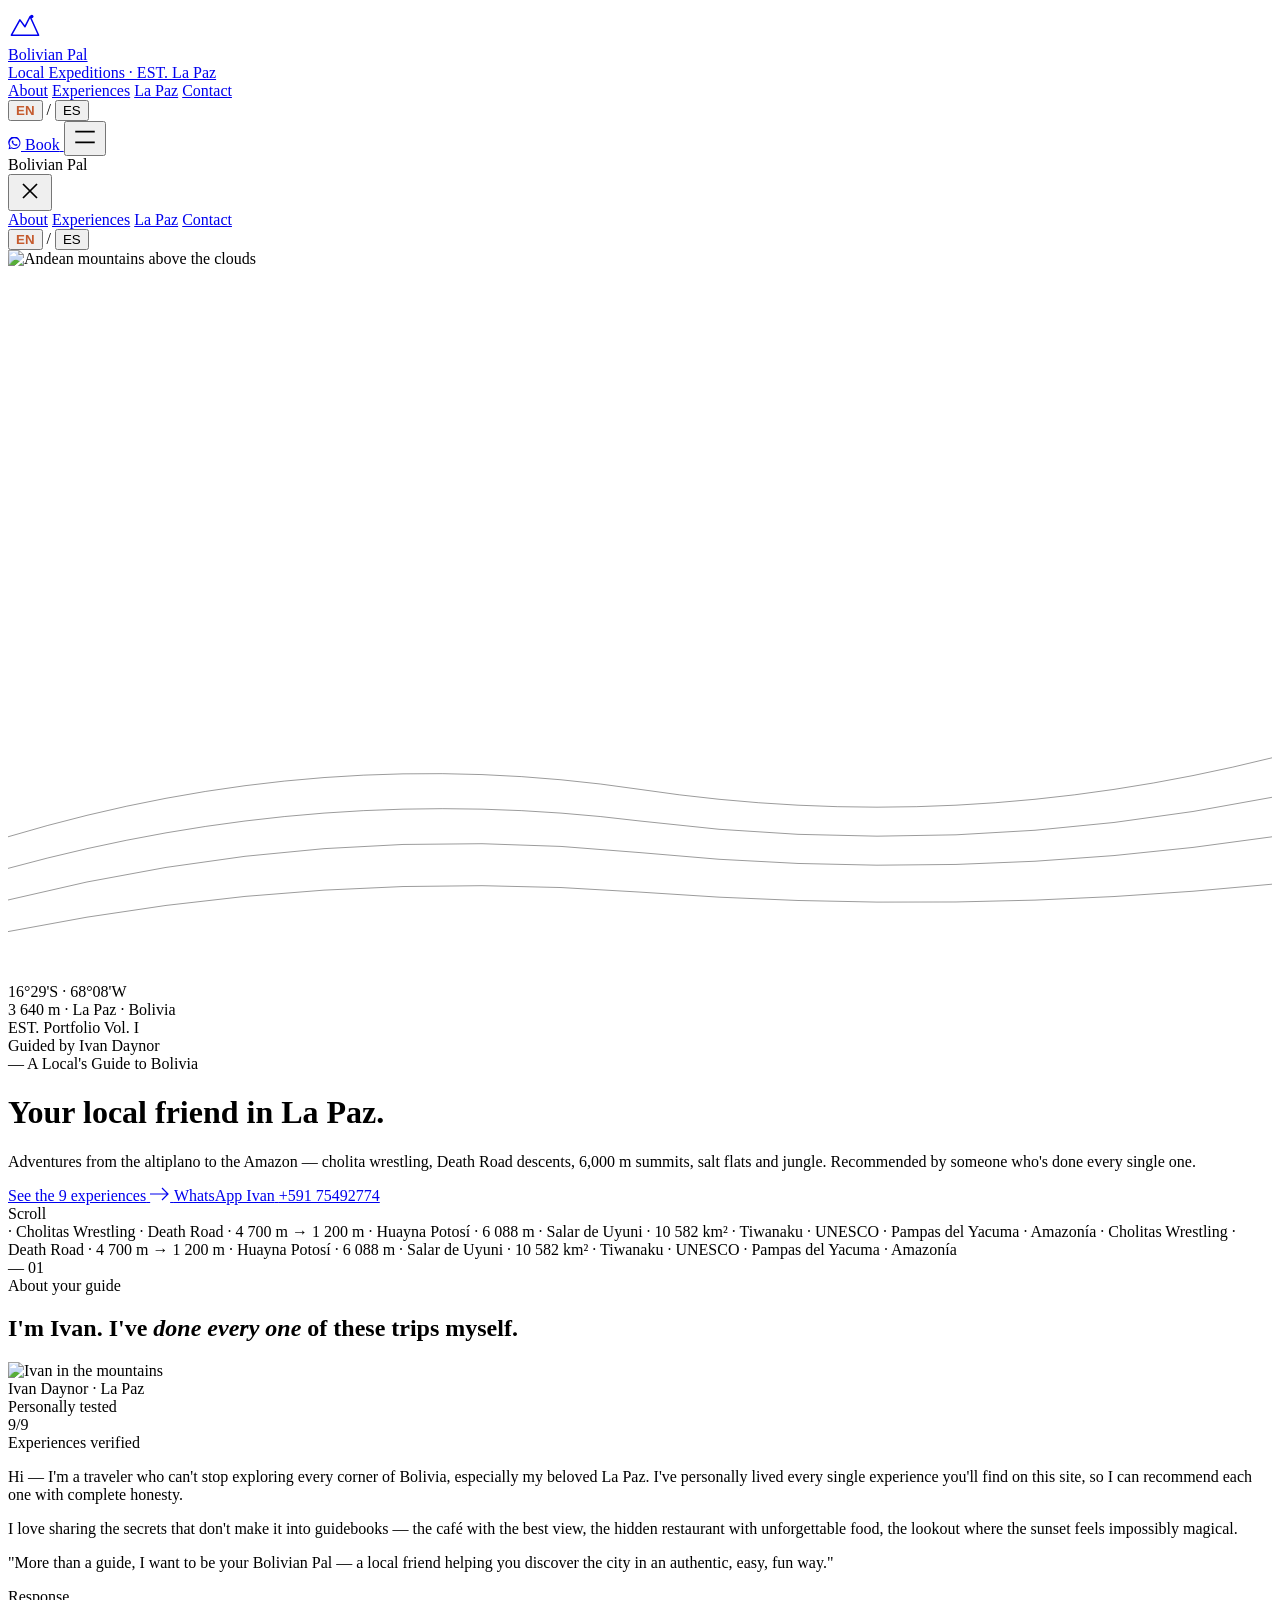
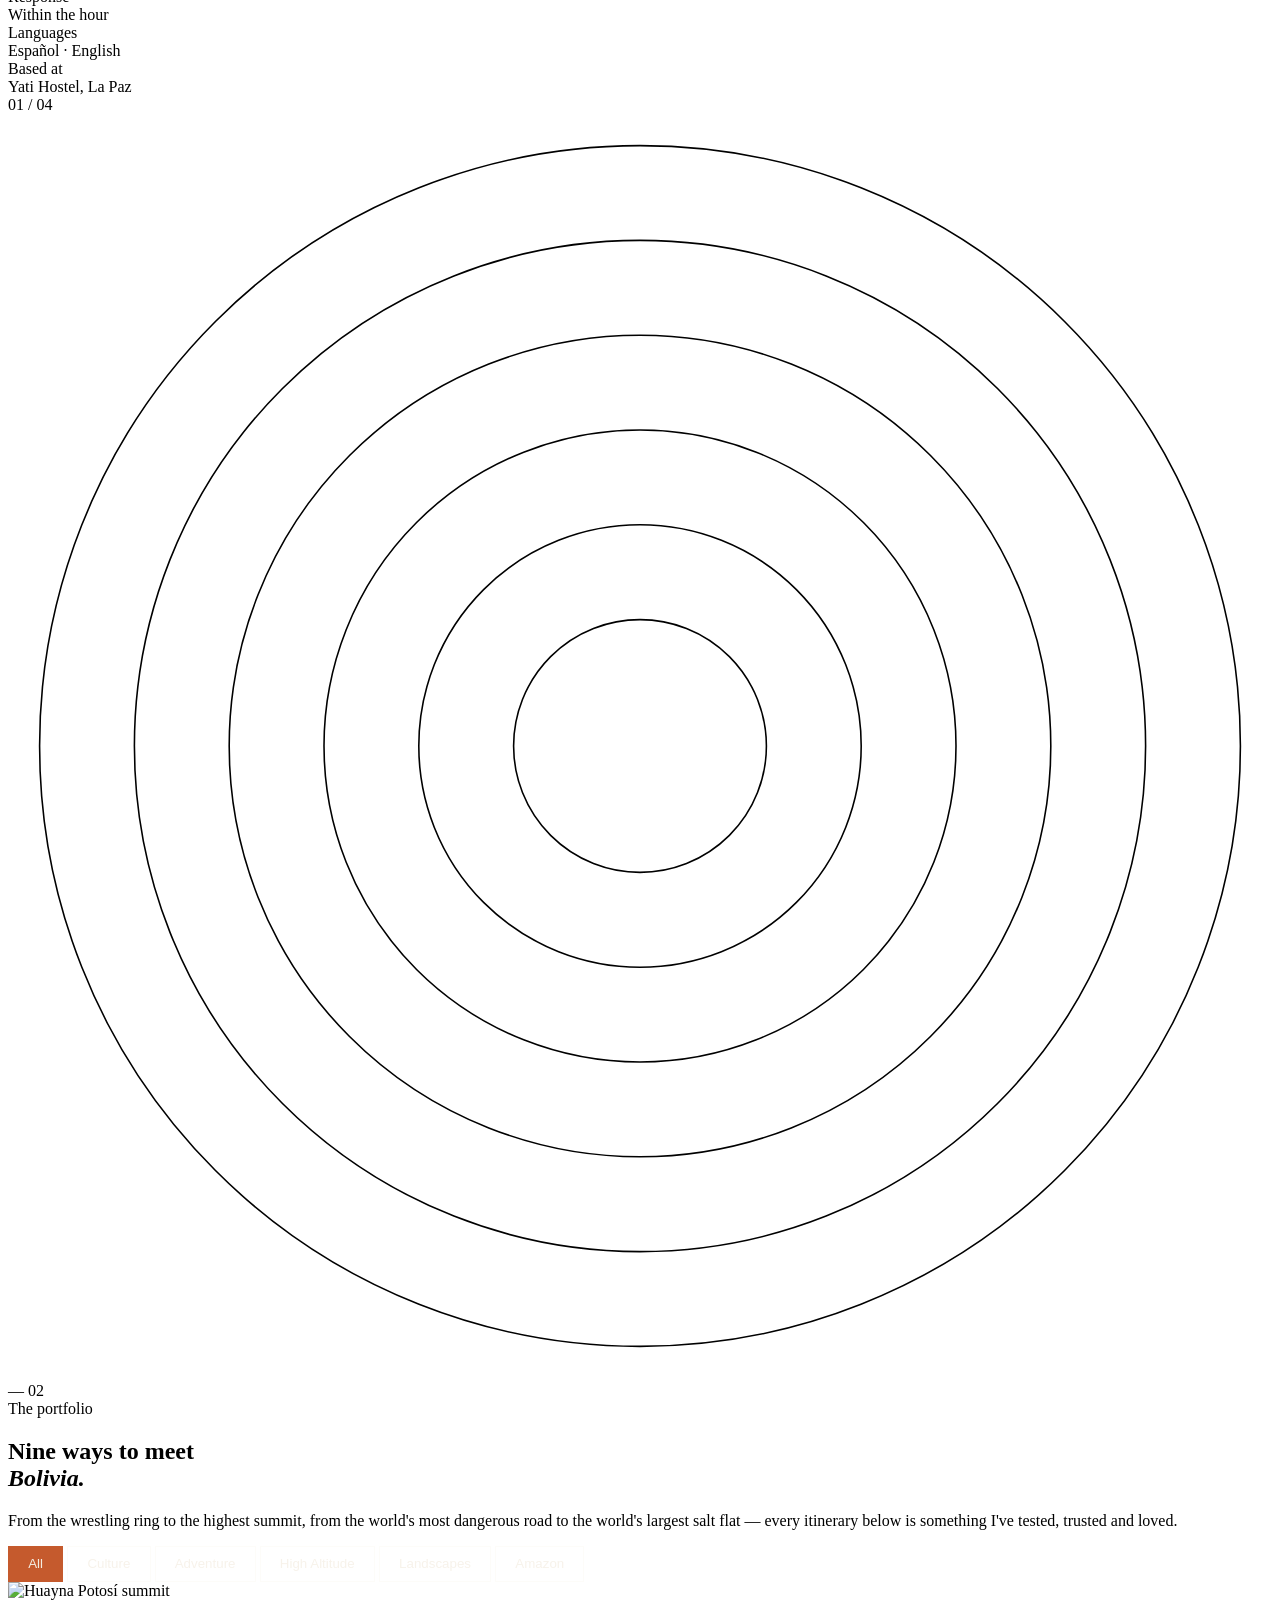
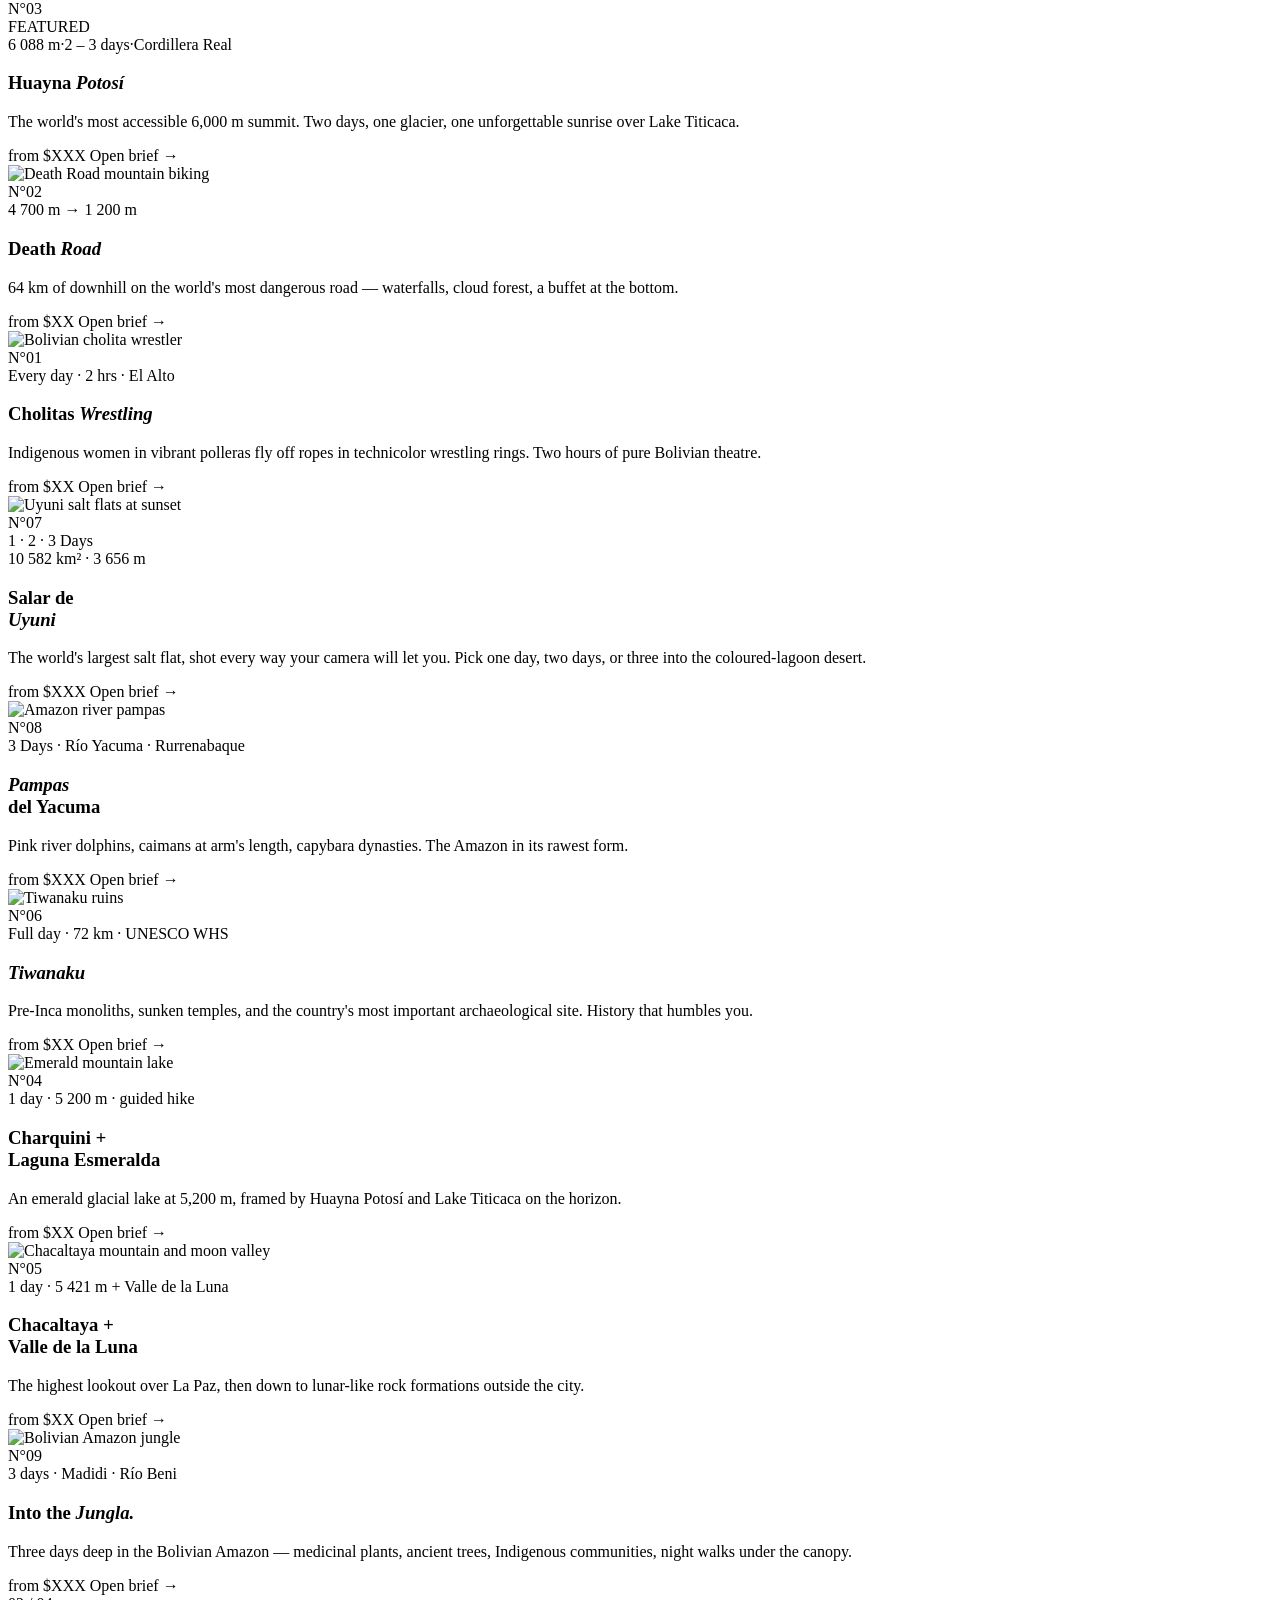
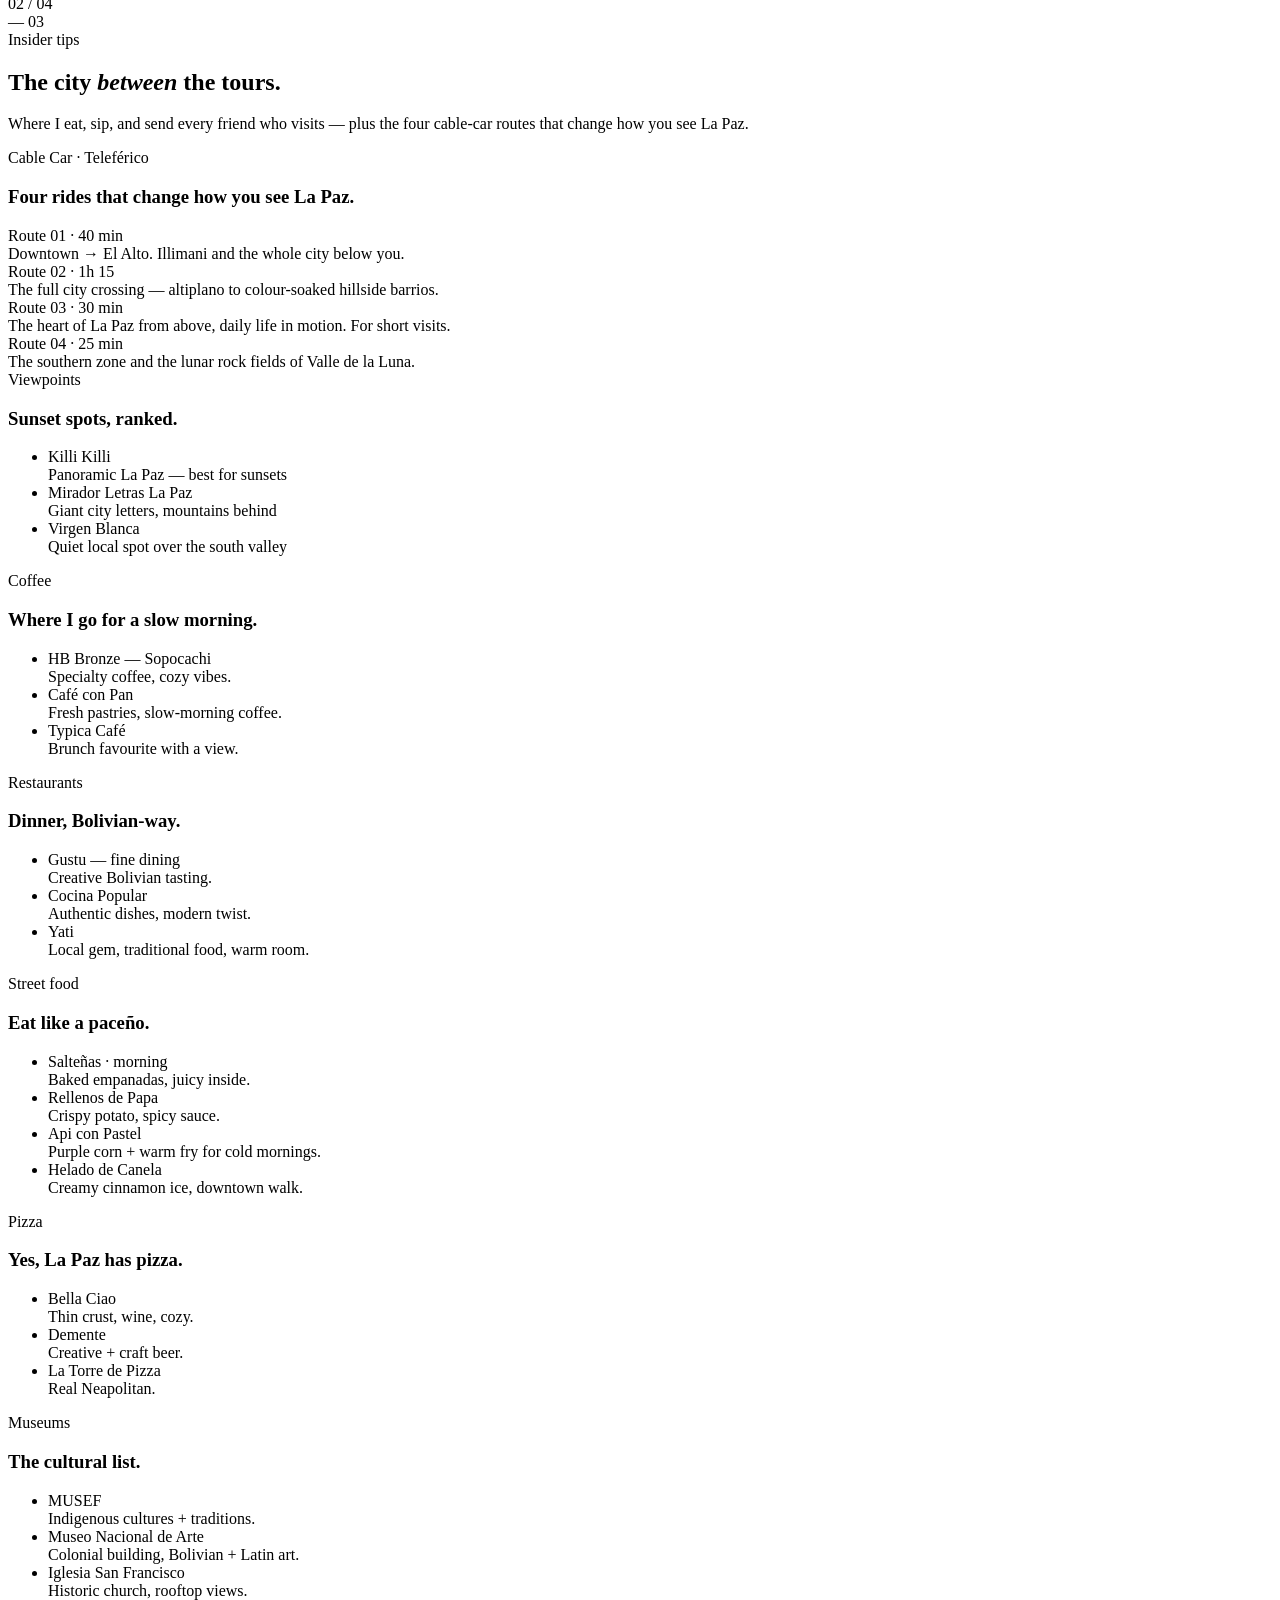
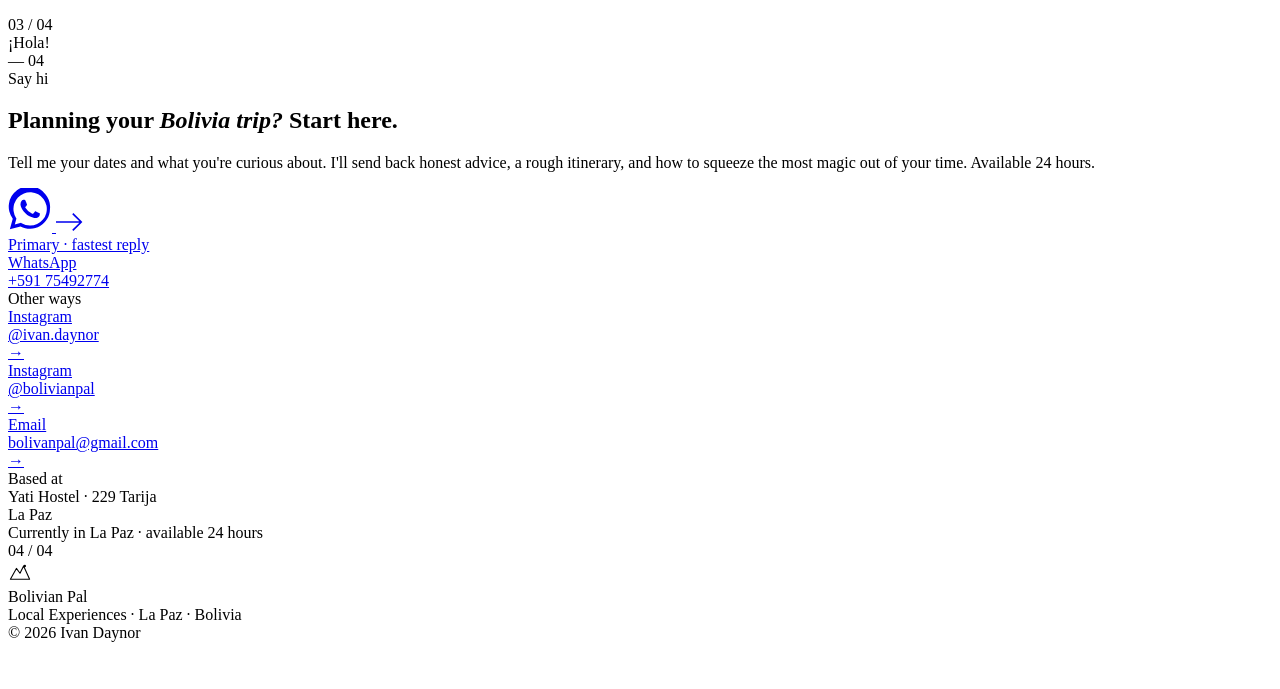
==== index.html @ 1446df27 "Initial commit — Bolivian Pal proposal site Adventure-tourism site for Ivan Daynor's Bolivian Pal (L" ====
<!DOCTYPE html>
<html lang="en">
<head>
  <meta charset="UTF-8" />
  <meta name="viewport" content="width=device-width, initial-scale=1.0" />
  <title>Bolivian Pal — Local Expeditions from La Paz to the Amazon</title>
  <meta name="description" content="Adventure, altitude and authenticity, guided by Ivan Daynor. Cholitas wrestling, Death Road, Huayna Potosí, Uyuni salt flats and the Amazon — recommended by your local friend in La Paz, Bolivia." />
  <meta name="theme-color" content="#0a0d12" />

  <meta property="og:title" content="Bolivian Pal — Local Expeditions" />
  <meta property="og:description" content="Your local friend in La Paz. Adventures from 3,600m to 6,088m — and the Amazon basin." />
  <meta property="og:type" content="website" />

  <link rel="preconnect" href="https://fonts.googleapis.com" />
  <link rel="preconnect" href="https://fonts.gstatic.com" crossorigin />
  <link href="https://fonts.googleapis.com/css2?family=Fraunces:ital,opsz,wght,SOFT@0,9..144,300..900,0..100;1,9..144,300..900,0..100&family=Geist:wght@300..700&family=Geist+Mono:wght@400..600&family=Instrument+Serif:ital@0;1&display=swap" rel="stylesheet" />

  <script src="https://cdn.tailwindcss.com"></script>
  <script>
    tailwind.config = {
      theme: {
        extend: {
          colors: {
            ink: '#0a0d12',
            'ink-soft': '#14181f',
            bone: '#f4ede1',
            'bone-soft': '#ece4d5',
            clay: '#c55a2d',
            'clay-deep': '#9e3f1c',
            andean: '#1e3a5f',
            'andean-deep': '#0f2240',
            altitude: '#d4c5a9',
            glacier: '#a8bcc9',
            moss: '#4a5d3a'
          },
          fontFamily: {
            display: ['Fraunces', 'serif'],
            serif: ['Instrument Serif', 'serif'],
            body: ['Geist', 'system-ui', 'sans-serif'],
            mono: ['Geist Mono', 'monospace']
          }
        }
      }
    }
  </script>
  <link rel="stylesheet" href="styles.css" />
</head>

<body class="bg-bone text-ink font-body antialiased">

  <!-- ============ GRAIN + NOISE OVERLAY ============ -->
  <div class="grain pointer-events-none fixed inset-0 z-[60] opacity-[0.08] mix-blend-multiply" aria-hidden="true"></div>

  <!-- ============ NAV ============ -->
  <nav class="fixed top-0 inset-x-0 z-50 transition-all duration-500" id="nav">
    <div class="mx-auto max-w-[1600px] px-6 md:px-10 py-5 flex items-center justify-between">
      <a href="#top" class="flex items-center gap-3 group">
        <svg width="34" height="34" viewBox="0 0 40 40" class="text-bone group-hover:rotate-[-6deg] transition-transform duration-500">
          <path d="M4 32 L14 14 L20 22 L26 10 L36 32 Z" fill="none" stroke="currentColor" stroke-width="1.8" stroke-linejoin="round"/>
          <circle cx="28" cy="10" r="2" fill="currentColor"/>
        </svg>
        <div class="leading-none">
          <div class="font-display font-semibold text-[15px] tracking-[0.12em] text-bone uppercase" style="font-variation-settings: 'opsz' 144, 'SOFT' 100;">Bolivian Pal</div>
          <div class="font-mono text-[9px] tracking-[0.3em] text-bone/60 mt-1 uppercase">Local Expeditions · EST. La Paz</div>
        </div>
      </a>

      <div class="hidden md:flex items-center gap-10 font-mono text-[11px] tracking-[0.2em] uppercase text-bone/80">
        <a href="#about" class="hover:text-clay transition-colors" data-i18n="nav.about">About</a>
        <a href="#experiences" class="hover:text-clay transition-colors" data-i18n="nav.experiences">Experiences</a>
        <a href="#la-paz" class="hover:text-clay transition-colors" data-i18n="nav.tips">La Paz</a>
        <a href="#contact" class="hover:text-clay transition-colors" data-i18n="nav.contact">Contact</a>
      </div>

      <div class="flex items-center gap-4">
        <div class="hidden md:flex items-center font-mono text-[11px] tracking-[0.2em] text-bone/70">
          <button data-lang="en" class="lang-btn px-2 py-1 hover:text-clay transition-colors active-lang">EN</button>
          <span class="text-bone/30">/</span>
          <button data-lang="es" class="lang-btn px-2 py-1 hover:text-clay transition-colors">ES</button>
        </div>
        <a href="https://wa.me/59175492774?text=Hola%20Ivan%2C%20vi%20tu%20sitio%20web%20y%20quiero%20reservar%20una%20aventura." target="_blank" rel="noopener" class="hidden sm:inline-flex items-center gap-2 bg-clay hover:bg-clay-deep text-bone px-5 py-2.5 font-mono text-[11px] tracking-[0.22em] uppercase transition-colors">
          <svg width="13" height="13" viewBox="0 0 24 24" fill="currentColor"><path d="M20.5 3.5A11 11 0 0 0 2.6 16.8L1 22.5l5.8-1.5a11 11 0 0 0 16.1-9.5 11 11 0 0 0-2.4-8Zm-8.5 17a9.1 9.1 0 0 1-4.6-1.3l-.3-.2-3.4.9.9-3.3-.2-.3A9.1 9.1 0 1 1 12 20.5Zm5-6.8c-.3-.1-1.6-.8-1.8-.9s-.4-.1-.6.1-.7.9-.8 1-.3.2-.6.1a7.4 7.4 0 0 1-3.7-3.2c-.3-.5.3-.5.8-1.5a.5.5 0 0 0 0-.5c0-.1-.6-1.5-.8-2s-.5-.4-.6-.4h-.5a1 1 0 0 0-.7.3 3 3 0 0 0-.9 2.2c0 1.3.9 2.6 1 2.8s1.9 2.9 4.6 4a14.3 14.3 0 0 0 1.5.5 3.5 3.5 0 0 0 1.6.1c.5-.1 1.5-.6 1.7-1.2s.2-1.1.2-1.2-.2-.2-.5-.3Z"/></svg>
          <span data-i18n="nav.book">Book</span>
        </a>
        <button id="mobileNavToggle" class="md:hidden text-bone" aria-label="Open menu">
          <svg width="26" height="26" viewBox="0 0 24 24" fill="none" stroke="currentColor" stroke-width="1.5"><path d="M3 7h18M3 17h18"/></svg>
        </button>
      </div>
    </div>
  </nav>

  <!-- Mobile nav panel -->
  <div id="mobileNav" class="fixed inset-0 z-[70] bg-ink text-bone translate-x-full transition-transform duration-500 ease-out">
    <div class="p-6 flex justify-between items-center">
      <div class="font-display uppercase tracking-[0.15em] text-sm">Bolivian Pal</div>
      <button id="mobileNavClose" aria-label="Close menu">
        <svg width="28" height="28" viewBox="0 0 24 24" fill="none" stroke="currentColor" stroke-width="1.5"><path d="M6 6l12 12M6 18L18 6"/></svg>
      </button>
    </div>
    <div class="px-8 mt-16 space-y-8">
      <a href="#about" class="block font-display text-5xl leading-none" data-i18n="nav.about">About</a>
      <a href="#experiences" class="block font-display text-5xl leading-none" data-i18n="nav.experiences">Experiences</a>
      <a href="#la-paz" class="block font-display text-5xl leading-none" data-i18n="nav.tips">La Paz</a>
      <a href="#contact" class="block font-display text-5xl leading-none" data-i18n="nav.contact">Contact</a>
      <div class="pt-8 font-mono text-xs tracking-[0.2em]">
        <button data-lang="en" class="lang-btn px-2 active-lang">EN</button>
        <span class="text-bone/30">/</span>
        <button data-lang="es" class="lang-btn px-2">ES</button>
      </div>
    </div>
  </div>

  <!-- ============ HERO ============ -->
  <header id="top" class="relative h-[100svh] min-h-[720px] overflow-hidden bg-ink text-bone">
    <div class="absolute inset-0">
      <img src="https://images.unsplash.com/photo-1464822759023-fed622ff2c3b?auto=format&fit=crop&w=2400&q=85" alt="Andean mountains above the clouds" class="w-full h-full object-cover opacity-60" />
      <div class="absolute inset-0 bg-gradient-to-b from-ink/40 via-ink/30 to-ink"></div>
      <div class="absolute inset-0 bg-gradient-to-r from-ink/70 via-transparent to-ink/40"></div>
    </div>

    <!-- Contour line decoration -->
    <svg class="absolute inset-0 w-full h-full opacity-[0.12] pointer-events-none" aria-hidden="true" viewBox="0 0 1600 900" preserveAspectRatio="xMidYMid slice">
      <g stroke="currentColor" fill="none" stroke-width="0.5" class="text-bone">
        <path d="M0,720 Q400,600 800,660 T1600,620"/>
        <path d="M0,760 Q400,650 800,700 T1600,670"/>
        <path d="M0,800 Q400,700 800,740 T1600,720"/>
        <path d="M0,840 Q400,760 800,790 T1600,780"/>
      </g>
    </svg>

    <!-- Hero content -->
    <div class="relative h-full mx-auto max-w-[1600px] px-6 md:px-10 flex flex-col justify-end pb-20 md:pb-28">

      <!-- Meta row top -->
      <div class="absolute top-28 md:top-32 left-6 md:left-10 font-mono text-[10px] md:text-[11px] tracking-[0.3em] uppercase text-bone/70 space-y-2">
        <div data-i18n="hero.lat">16°29'S · 68°08'W</div>
        <div>3 640 m · La Paz · Bolivia</div>
      </div>

      <!-- Right side metadata -->
      <div class="absolute top-28 md:top-32 right-6 md:right-10 font-mono text-[10px] md:text-[11px] tracking-[0.3em] uppercase text-bone/70 text-right space-y-2">
        <div data-i18n="hero.estab">EST. Portfolio Vol. I</div>
        <div data-i18n="hero.guide">Guided by Ivan Daynor</div>
      </div>

      <div class="max-w-[1100px] reveal">
        <div class="font-mono text-[11px] md:text-[12px] tracking-[0.35em] uppercase text-clay mb-6 md:mb-8" data-i18n="hero.eyebrow">— A Local's Guide to Bolivia</div>

        <h1 class="font-display leading-[0.88] tracking-[-0.02em] font-light text-[16vw] md:text-[9.2vw] lg:text-[8.4vw] text-bone" style="font-variation-settings: 'opsz' 144, 'SOFT' 30;">
          <span class="block" data-i18n="hero.line1">Your local</span>
          <span class="block italic font-normal" style="font-variation-settings: 'opsz' 144, 'SOFT' 100;" data-i18n="hero.line2">friend in</span>
          <span class="block" data-i18n="hero.line3">La Paz.</span>
        </h1>

        <div class="mt-10 md:mt-14 grid md:grid-cols-12 gap-6 md:gap-10 items-end">
          <p class="md:col-span-6 text-bone/80 text-base md:text-lg leading-relaxed max-w-xl" data-i18n="hero.sub">
            Adventures from the altiplano to the Amazon — cholita wrestling, Death Road descents, 6,000 m summits, salt flats and jungle. Recommended by someone who's done every single one.
          </p>

          <div class="md:col-span-6 flex flex-col sm:flex-row md:justify-end gap-4">
            <a href="#experiences" class="group inline-flex items-center justify-between gap-4 border border-bone/30 hover:border-clay hover:bg-clay hover:text-ink transition-all px-6 py-4 text-bone">
              <span class="font-mono text-[11px] tracking-[0.25em] uppercase" data-i18n="hero.cta1">See the 9 experiences</span>
              <svg width="20" height="14" viewBox="0 0 20 14" fill="none" class="transition-transform group-hover:translate-x-1"><path d="M0 7h18M12 1l6 6-6 6" stroke="currentColor" stroke-width="1.2"/></svg>
            </a>
            <a href="https://wa.me/59175492774?text=Hola%20Ivan%2C%20vi%20tu%20sitio%20web%20y%20quiero%20hablar%20de%20un%20tour." target="_blank" rel="noopener" class="group inline-flex items-center justify-between gap-4 bg-bone text-ink hover:bg-clay hover:text-bone transition-colors px-6 py-4">
              <span class="font-mono text-[11px] tracking-[0.25em] uppercase" data-i18n="hero.cta2">WhatsApp Ivan</span>
              <span class="font-mono text-[11px] tracking-wider">+591 75492774</span>
            </a>
          </div>
        </div>
      </div>

      <!-- Scroll indicator -->
      <div class="absolute bottom-6 md:bottom-8 right-6 md:right-10 flex items-center gap-4 font-mono text-[10px] tracking-[0.3em] uppercase text-bone/60">
        <span data-i18n="hero.scroll">Scroll</span>
        <span class="w-12 h-px bg-bone/40 relative overflow-hidden">
          <span class="scroll-line absolute inset-0 bg-clay"></span>
        </span>
      </div>
    </div>
  </header>

  <!-- ============ MARQUEE ============ -->
  <section class="relative bg-ink text-bone/80 overflow-hidden border-y border-bone/10">
    <div class="marquee py-5 font-mono text-[11px] md:text-xs tracking-[0.3em] uppercase flex gap-12 whitespace-nowrap">
      <span>·  Cholitas Wrestling</span>
      <span>·  Death Road · 4 700 m → 1 200 m</span>
      <span>·  Huayna Potosí · 6 088 m</span>
      <span>·  Salar de Uyuni · 10 582 km²</span>
      <span>·  Tiwanaku · UNESCO</span>
      <span>·  Pampas del Yacuma</span>
      <span>·  Amazonía</span>
      <span>·  Cholitas Wrestling</span>
      <span>·  Death Road · 4 700 m → 1 200 m</span>
      <span>·  Huayna Potosí · 6 088 m</span>
      <span>·  Salar de Uyuni · 10 582 km²</span>
      <span>·  Tiwanaku · UNESCO</span>
      <span>·  Pampas del Yacuma</span>
      <span>·  Amazonía</span>
    </div>
  </section>

  <!-- ============ ABOUT ============ -->
  <section id="about" class="relative py-28 md:py-40 bg-bone overflow-hidden">
    <div class="mx-auto max-w-[1600px] px-6 md:px-10">

      <div class="grid md:grid-cols-12 gap-10 md:gap-16">

        <!-- Label column -->
        <div class="md:col-span-3 reveal">
          <div class="sticky top-28">
            <div class="font-mono text-[10px] tracking-[0.3em] uppercase text-clay">— 01</div>
            <div class="font-mono text-[10px] tracking-[0.3em] uppercase text-ink/60 mt-2" data-i18n="about.label">About your guide</div>
            <div class="mt-6 w-20 h-px bg-ink/30"></div>
          </div>
        </div>

        <!-- Content -->
        <div class="md:col-span-9 reveal">
          <h2 class="font-display font-light text-[11vw] md:text-[5.8vw] lg:text-[5vw] leading-[0.95] tracking-[-0.02em] text-ink max-w-[14ch]" style="font-variation-settings: 'opsz' 144, 'SOFT' 60;">
            <span data-i18n="about.h1">I'm Ivan. I've</span>
            <em class="not-italic font-normal text-clay font-serif" data-i18n="about.h2">done every one</em>
            <span data-i18n="about.h3"> of these trips myself.</span>
          </h2>

          <div class="mt-16 grid md:grid-cols-12 gap-10 md:gap-16 items-start">

            <div class="md:col-span-5 relative">
              <div class="aspect-[4/5] overflow-hidden relative">
                <img src="https://images.unsplash.com/photo-1551632811-561732d1e306?auto=format&fit=crop&w=1200&q=80" alt="Ivan in the mountains" class="w-full h-full object-cover" />
                <div class="absolute bottom-4 left-4 right-4 text-bone font-mono text-[10px] tracking-[0.25em] uppercase flex justify-between">
                  <span>Ivan Daynor</span>
                  <span>·</span>
                  <span>La Paz</span>
                </div>
              </div>
              <!-- Stats card -->
              <div class="hidden md:block absolute -bottom-10 -right-10 bg-ink text-bone p-6 w-56">
                <div class="font-mono text-[10px] tracking-[0.25em] uppercase text-bone/60" data-i18n="about.card.title">Personally tested</div>
                <div class="mt-3 font-display text-6xl font-light" style="font-variation-settings: 'opsz' 144, 'SOFT' 100;">9<span class="text-clay">/</span>9</div>
                <div class="font-mono text-[10px] tracking-[0.25em] uppercase text-bone/60 mt-2" data-i18n="about.card.sub">Experiences verified</div>
              </div>
            </div>

            <div class="md:col-span-7 space-y-6 text-lg leading-relaxed text-ink/80">
              <p data-i18n="about.p1">Hi — I'm a traveler who can't stop exploring every corner of Bolivia, especially my beloved La Paz. I've personally lived every single experience you'll find on this site, so I can recommend each one with complete honesty.</p>
              <p data-i18n="about.p2">I love sharing the secrets that don't make it into guidebooks — the café with the best view, the hidden restaurant with unforgettable food, the lookout where the sunset feels impossibly magical.</p>
              <p class="font-serif italic text-2xl md:text-3xl text-ink leading-snug border-l-2 border-clay pl-6 py-2" data-i18n="about.quote">"More than a guide, I want to be your Bolivian Pal — a local friend helping you discover the city in an authentic, easy, fun way."</p>

              <div class="pt-8 grid grid-cols-2 md:grid-cols-3 gap-8 font-mono text-[11px] tracking-[0.2em] uppercase">
                <div>
                  <div class="text-ink/40 mb-2" data-i18n="about.stat1.l">Response</div>
                  <div class="text-ink text-base font-display font-normal tracking-normal normal-case" data-i18n="about.stat1.v">Within the hour</div>
                </div>
                <div>
                  <div class="text-ink/40 mb-2" data-i18n="about.stat2.l">Languages</div>
                  <div class="text-ink text-base font-display font-normal tracking-normal normal-case">Español · English</div>
                </div>
                <div>
                  <div class="text-ink/40 mb-2" data-i18n="about.stat3.l">Based at</div>
                  <div class="text-ink text-base font-display font-normal tracking-normal normal-case">Yati Hostel, La Paz</div>
                </div>
              </div>
            </div>

          </div>
        </div>
      </div>
    </div>

    <!-- Subtle corner number -->
    <div class="absolute top-10 right-10 font-mono text-[10px] tracking-[0.3em] text-ink/30 hidden md:block">01 / 04</div>
  </section>

  <!-- ============ EXPERIENCES ============ -->
  <section id="experiences" class="relative py-28 md:py-40 bg-ink text-bone overflow-hidden">

    <!-- Section decoration: topographic curves -->
    <svg class="absolute top-0 right-0 w-[700px] h-[700px] opacity-[0.07] pointer-events-none" viewBox="0 0 400 400" aria-hidden="true">
      <g fill="none" stroke="currentColor" stroke-width="0.5" class="text-bone">
        <circle cx="200" cy="200" r="40"/>
        <circle cx="200" cy="200" r="70"/>
        <circle cx="200" cy="200" r="100"/>
        <circle cx="200" cy="200" r="130"/>
        <circle cx="200" cy="200" r="160"/>
        <circle cx="200" cy="200" r="190"/>
      </g>
    </svg>

    <div class="mx-auto max-w-[1600px] px-6 md:px-10 relative">

      <!-- Header -->
      <div class="grid md:grid-cols-12 gap-10 mb-16 md:mb-24">
        <div class="md:col-span-3">
          <div class="font-mono text-[10px] tracking-[0.3em] uppercase text-clay">— 02</div>
          <div class="font-mono text-[10px] tracking-[0.3em] uppercase text-bone/60 mt-2" data-i18n="exp.label">The portfolio</div>
        </div>
        <div class="md:col-span-9">
          <h2 class="font-display font-light text-[11vw] md:text-[5.5vw] lg:text-[4.8vw] leading-[0.95] tracking-[-0.02em]" style="font-variation-settings: 'opsz' 144, 'SOFT' 60;">
            <span data-i18n="exp.h1">Nine ways to meet</span><br>
            <em class="not-italic font-serif text-clay" data-i18n="exp.h2">Bolivia.</em>
          </h2>
          <p class="mt-8 text-bone/70 max-w-2xl text-lg leading-relaxed" data-i18n="exp.sub">
            From the wrestling ring to the highest summit, from the world's most dangerous road to the world's largest salt flat — every itinerary below is something I've tested, trusted and loved.
          </p>
        </div>
      </div>

      <!-- Filter -->
      <div class="flex flex-wrap gap-2 md:gap-3 mb-14 font-mono text-[11px] tracking-[0.22em] uppercase">
        <button class="filter-btn active" data-filter="all" data-i18n="filter.all">All</button>
        <button class="filter-btn" data-filter="culture" data-i18n="filter.culture">Culture</button>
        <button class="filter-btn" data-filter="adventure" data-i18n="filter.adventure">Adventure</button>
        <button class="filter-btn" data-filter="altitude" data-i18n="filter.altitude">High Altitude</button>
        <button class="filter-btn" data-filter="landscape" data-i18n="filter.landscape">Landscapes</button>
        <button class="filter-btn" data-filter="amazon" data-i18n="filter.amazon">Amazon</button>
      </div>

      <!-- Grid -->
      <div class="grid grid-cols-12 gap-4 md:gap-6">

        <!-- 1. Huayna Potosi — featured -->
        <article class="exp-card col-span-12 lg:col-span-8 row-span-2" data-category="altitude" data-exp="huayna">
          <div class="exp-card-inner group cursor-pointer h-full">
            <div class="relative overflow-hidden aspect-[16/11]">
              <img src="https://images.unsplash.com/photo-1464822759023-fed622ff2c3b?auto=format&fit=crop&w=1600&q=80" alt="Huayna Potosí summit" class="w-full h-full object-cover transition-transform duration-[900ms] group-hover:scale-[1.04]" />
              <div class="absolute inset-0 bg-gradient-to-t from-ink/90 via-ink/30 to-transparent"></div>

              <div class="absolute top-5 left-5 font-mono text-[10px] tracking-[0.25em] uppercase text-bone/80">N°03</div>
              <div class="absolute top-5 right-5 font-mono text-[10px] tracking-[0.25em] uppercase text-clay px-3 py-1 border border-clay/60">FEATURED</div>

              <div class="absolute bottom-0 left-0 right-0 p-6 md:p-10">
                <div class="flex flex-wrap gap-3 font-mono text-[10px] tracking-[0.25em] uppercase text-bone/70 mb-5">
                  <span>6 088 m</span><span>·</span><span>2 – 3 days</span><span>·</span><span>Cordillera Real</span>
                </div>
                <h3 class="font-display font-light text-5xl md:text-7xl leading-[0.92] tracking-[-0.01em]" style="font-variation-settings: 'opsz' 144, 'SOFT' 50;">
                  Huayna <em class="font-serif not-italic text-clay">Potosí</em>
                </h3>
                <p class="mt-4 text-bone/75 max-w-xl" data-i18n="exp.huayna.desc">The world's most accessible 6,000 m summit. Two days, one glacier, one unforgettable sunrise over Lake Titicaca.</p>
                <div class="mt-6 flex items-center justify-between">
                  <span class="font-mono text-[11px] tracking-[0.22em] uppercase"><span class="text-bone/50" data-i18n="exp.from">from</span> <span class="text-bone">$XXX</span></span>
                  <span class="font-mono text-[11px] tracking-[0.25em] uppercase text-clay inline-flex items-center gap-2" data-i18n="exp.open">Open brief →</span>
                </div>
              </div>
            </div>
          </div>
        </article>

        <!-- 2. Death Road -->
        <article class="exp-card col-span-12 md:col-span-6 lg:col-span-4" data-category="adventure" data-exp="deathroad">
          <div class="exp-card-inner group cursor-pointer h-full">
            <div class="relative overflow-hidden aspect-[5/6]">
              <img src="https://images.unsplash.com/photo-1544191696-102dbdaeeaa7?auto=format&fit=crop&w=1200&q=80" alt="Death Road mountain biking" class="w-full h-full object-cover transition-transform duration-[900ms] group-hover:scale-[1.04]" />
              <div class="absolute inset-0 bg-gradient-to-t from-ink via-ink/20 to-transparent"></div>
              <div class="absolute top-5 left-5 font-mono text-[10px] tracking-[0.25em] uppercase text-bone/80">N°02</div>
              <div class="absolute bottom-0 left-0 right-0 p-6 md:p-8">
                <div class="flex flex-wrap gap-2 font-mono text-[10px] tracking-[0.25em] uppercase text-bone/70 mb-4">
                  <span>4 700 m → 1 200 m</span>
                </div>
                <h3 class="font-display font-light text-4xl md:text-5xl leading-[0.92] tracking-[-0.01em]" style="font-variation-settings: 'opsz' 144, 'SOFT' 50;">
                  Death <em class="not-italic font-serif text-clay">Road</em>
                </h3>
                <p class="mt-3 text-bone/75 text-sm" data-i18n="exp.deathroad.desc">64 km of downhill on the world's most dangerous road — waterfalls, cloud forest, a buffet at the bottom.</p>
                <div class="mt-5 flex items-center justify-between font-mono text-[11px] tracking-[0.22em] uppercase">
                  <span><span class="text-bone/50" data-i18n="exp.from">from</span> $XX</span>
                  <span class="text-clay" data-i18n="exp.open">Open brief →</span>
                </div>
              </div>
            </div>
          </div>
        </article>

        <!-- 3. Cholitas Wrestling -->
        <article class="exp-card col-span-12 md:col-span-6 lg:col-span-4" data-category="culture" data-exp="cholitas">
          <div class="exp-card-inner group cursor-pointer h-full">
            <div class="relative overflow-hidden aspect-[4/5] bg-clay">
              <img src="https://images.unsplash.com/photo-1572937375170-b5b1ade61f72?auto=format&fit=crop&w=1200&q=80" alt="Bolivian cholita wrestler" class="w-full h-full object-cover mix-blend-multiply transition-transform duration-[900ms] group-hover:scale-[1.04]" />
              <div class="absolute inset-0 bg-gradient-to-t from-ink via-ink/10 to-transparent"></div>
              <div class="absolute top-5 left-5 font-mono text-[10px] tracking-[0.25em] uppercase text-bone">N°01</div>
              <div class="absolute bottom-0 left-0 right-0 p-6 md:p-8 text-bone">
                <div class="font-mono text-[10px] tracking-[0.25em] uppercase mb-4 opacity-80">
                  <span data-i18n="exp.cholitas.meta">Every day · 2 hrs · El Alto</span>
                </div>
                <h3 class="font-display font-light text-4xl md:text-5xl leading-[0.92] tracking-[-0.01em]" style="font-variation-settings: 'opsz' 144, 'SOFT' 50;">
                  <span data-i18n="exp.cholitas.t1">Cholitas</span>
                  <em class="not-italic font-serif block" data-i18n="exp.cholitas.t2">Wrestling</em>
                </h3>
                <p class="mt-3 text-bone/85 text-sm" data-i18n="exp.cholitas.desc">Indigenous women in vibrant polleras fly off ropes in technicolor wrestling rings. Two hours of pure Bolivian theatre.</p>
                <div class="mt-5 flex items-center justify-between font-mono text-[11px] tracking-[0.22em] uppercase">
                  <span><span class="opacity-60" data-i18n="exp.from">from</span> $XX</span>
                  <span data-i18n="exp.open">Open brief →</span>
                </div>
              </div>
            </div>
          </div>
        </article>

        <!-- 4. Uyuni -->
        <article class="exp-card col-span-12 md:col-span-8" data-category="landscape" data-exp="uyuni">
          <div class="exp-card-inner group cursor-pointer h-full">
            <div class="relative overflow-hidden aspect-[16/9]">
              <img src="https://images.unsplash.com/photo-1531065208531-4036c0dba3ca?auto=format&fit=crop&w=1600&q=80" alt="Uyuni salt flats at sunset" class="w-full h-full object-cover transition-transform duration-[900ms] group-hover:scale-[1.04]" />
              <div class="absolute inset-0 bg-gradient-to-r from-ink/80 via-transparent to-ink/30"></div>
              <div class="absolute top-5 left-5 font-mono text-[10px] tracking-[0.25em] uppercase text-bone/80">N°07</div>
              <div class="absolute top-5 right-5 font-mono text-[10px] tracking-[0.25em] uppercase text-clay px-3 py-1 border border-clay/60" data-i18n="exp.uyuni.tag">1 · 2 · 3 Days</div>

              <div class="absolute inset-y-0 left-0 right-1/2 p-6 md:p-10 flex flex-col justify-end">
                <div class="font-mono text-[10px] tracking-[0.25em] uppercase text-bone/70 mb-4">10 582 km² · 3 656 m</div>
                <h3 class="font-display font-light text-5xl md:text-6xl lg:text-7xl leading-[0.9] tracking-[-0.01em]" style="font-variation-settings: 'opsz' 144, 'SOFT' 50;">
                  <span data-i18n="exp.uyuni.t1">Salar de</span><br>
                  <em class="not-italic font-serif text-clay">Uyuni</em>
                </h3>
                <p class="mt-4 text-bone/80 max-w-md text-sm md:text-base" data-i18n="exp.uyuni.desc">The world's largest salt flat, shot every way your camera will let you. Pick one day, two days, or three into the coloured-lagoon desert.</p>
                <div class="mt-5 flex items-center justify-between font-mono text-[11px] tracking-[0.22em] uppercase">
                  <span><span class="text-bone/50" data-i18n="exp.from">from</span> $XXX</span>
                  <span class="text-clay" data-i18n="exp.open">Open brief →</span>
                </div>
              </div>
            </div>
          </div>
        </article>

        <!-- 5. Pampas -->
        <article class="exp-card col-span-12 md:col-span-6 lg:col-span-4" data-category="amazon" data-exp="pampas">
          <div class="exp-card-inner group cursor-pointer h-full">
            <div class="relative overflow-hidden aspect-[4/5]">
              <img src="https://images.unsplash.com/photo-1441829266145-6d4bfb7cfe2b?auto=format&fit=crop&w=1200&q=80" alt="Amazon river pampas" class="w-full h-full object-cover transition-transform duration-[900ms] group-hover:scale-[1.04]" />
              <div class="absolute inset-0 bg-gradient-to-t from-ink via-ink/10 to-transparent"></div>
              <div class="absolute top-5 left-5 font-mono text-[10px] tracking-[0.25em] uppercase text-bone">N°08</div>
              <div class="absolute bottom-0 left-0 right-0 p-6 md:p-8 text-bone">
                <div class="font-mono text-[10px] tracking-[0.25em] uppercase mb-4 opacity-80">3 Days · Río Yacuma · Rurrenabaque</div>
                <h3 class="font-display font-light text-4xl md:text-5xl leading-[0.92] tracking-[-0.01em]" style="font-variation-settings: 'opsz' 144, 'SOFT' 50;">
                  <em class="not-italic font-serif text-clay">Pampas</em><br>
                  <span data-i18n="exp.pampas.t2">del Yacuma</span>
                </h3>
                <p class="mt-3 text-bone/80 text-sm" data-i18n="exp.pampas.desc">Pink river dolphins, caimans at arm's length, capybara dynasties. The Amazon in its rawest form.</p>
                <div class="mt-5 flex items-center justify-between font-mono text-[11px] tracking-[0.22em] uppercase">
                  <span><span class="opacity-60" data-i18n="exp.from">from</span> $XXX</span>
                  <span data-i18n="exp.open">Open brief →</span>
                </div>
              </div>
            </div>
          </div>
        </article>

        <!-- 6. Tiwanaku -->
        <article class="exp-card col-span-12 md:col-span-6 lg:col-span-4" data-category="culture" data-exp="tiwanaku">
          <div class="exp-card-inner group cursor-pointer h-full">
            <div class="relative overflow-hidden aspect-[4/5] bg-altitude">
              <img src="https://images.unsplash.com/photo-1590736969955-71cc94901144?auto=format&fit=crop&w=1200&q=80" alt="Tiwanaku ruins" class="w-full h-full object-cover transition-transform duration-[900ms] group-hover:scale-[1.04]" />
              <div class="absolute inset-0 bg-gradient-to-t from-ink via-ink/20 to-transparent"></div>
              <div class="absolute top-5 left-5 font-mono text-[10px] tracking-[0.25em] uppercase text-bone">N°06</div>
              <div class="absolute bottom-0 left-0 right-0 p-6 md:p-8 text-bone">
                <div class="font-mono text-[10px] tracking-[0.25em] uppercase mb-4 opacity-80">Full day · 72 km · UNESCO WHS</div>
                <h3 class="font-display font-light text-4xl md:text-5xl leading-[0.92] tracking-[-0.01em]" style="font-variation-settings: 'opsz' 144, 'SOFT' 50;">
                  <em class="not-italic font-serif text-clay">Tiwanaku</em>
                </h3>
                <p class="mt-3 text-bone/80 text-sm" data-i18n="exp.tiwanaku.desc">Pre-Inca monoliths, sunken temples, and the country's most important archaeological site. History that humbles you.</p>
                <div class="mt-5 flex items-center justify-between font-mono text-[11px] tracking-[0.22em] uppercase">
                  <span><span class="opacity-60" data-i18n="exp.from">from</span> $XX</span>
                  <span data-i18n="exp.open">Open brief →</span>
                </div>
              </div>
            </div>
          </div>
        </article>

        <!-- 7. Charquini -->
        <article class="exp-card col-span-12 md:col-span-6 lg:col-span-6" data-category="altitude" data-exp="charquini">
          <div class="exp-card-inner group cursor-pointer h-full">
            <div class="relative overflow-hidden aspect-[16/10]">
              <img src="https://images.unsplash.com/photo-1519681393784-d120267933ba?auto=format&fit=crop&w=1400&q=80" alt="Emerald mountain lake" class="w-full h-full object-cover transition-transform duration-[900ms] group-hover:scale-[1.04]" />
              <div class="absolute inset-0 bg-gradient-to-t from-ink via-ink/10 to-transparent"></div>
              <div class="absolute top-5 left-5 font-mono text-[10px] tracking-[0.25em] uppercase text-bone">N°04</div>
              <div class="absolute bottom-0 left-0 right-0 p-6 md:p-8 text-bone">
                <div class="font-mono text-[10px] tracking-[0.25em] uppercase mb-4 opacity-80">1 day · 5 200 m · guided hike</div>
                <h3 class="font-display font-light text-4xl md:text-5xl leading-[0.92] tracking-[-0.01em]" style="font-variation-settings: 'opsz' 144, 'SOFT' 50;">
                  Charquini <em class="not-italic font-serif text-clay">+</em><br>Laguna Esmeralda
                </h3>
                <p class="mt-3 text-bone/80 text-sm max-w-md" data-i18n="exp.charquini.desc">An emerald glacial lake at 5,200 m, framed by Huayna Potosí and Lake Titicaca on the horizon.</p>
                <div class="mt-5 flex items-center justify-between font-mono text-[11px] tracking-[0.22em] uppercase">
                  <span><span class="opacity-60" data-i18n="exp.from">from</span> $XX</span>
                  <span data-i18n="exp.open">Open brief →</span>
                </div>
              </div>
            </div>
          </div>
        </article>

        <!-- 8. Chacaltaya -->
        <article class="exp-card col-span-12 md:col-span-6 lg:col-span-6" data-category="altitude" data-exp="chacaltaya">
          <div class="exp-card-inner group cursor-pointer h-full">
            <div class="relative overflow-hidden aspect-[16/10]">
              <img src="https://images.unsplash.com/photo-1509316785289-025f5b846b35?auto=format&fit=crop&w=1400&q=80" alt="Chacaltaya mountain and moon valley" class="w-full h-full object-cover transition-transform duration-[900ms] group-hover:scale-[1.04]" />
              <div class="absolute inset-0 bg-gradient-to-t from-ink via-ink/10 to-transparent"></div>
              <div class="absolute top-5 left-5 font-mono text-[10px] tracking-[0.25em] uppercase text-bone">N°05</div>
              <div class="absolute bottom-0 left-0 right-0 p-6 md:p-8 text-bone">
                <div class="font-mono text-[10px] tracking-[0.25em] uppercase mb-4 opacity-80">1 day · 5 421 m + Valle de la Luna</div>
                <h3 class="font-display font-light text-4xl md:text-5xl leading-[0.92] tracking-[-0.01em]" style="font-variation-settings: 'opsz' 144, 'SOFT' 50;">
                  Chacaltaya <em class="not-italic font-serif text-clay">+</em><br>Valle de la Luna
                </h3>
                <p class="mt-3 text-bone/80 text-sm max-w-md" data-i18n="exp.chacaltaya.desc">The highest lookout over La Paz, then down to lunar-like rock formations outside the city.</p>
                <div class="mt-5 flex items-center justify-between font-mono text-[11px] tracking-[0.22em] uppercase">
                  <span><span class="opacity-60" data-i18n="exp.from">from</span> $XX</span>
                  <span data-i18n="exp.open">Open brief →</span>
                </div>
              </div>
            </div>
          </div>
        </article>

        <!-- 9. Jungla -->
        <article class="exp-card col-span-12 lg:col-span-12" data-category="amazon" data-exp="jungla">
          <div class="exp-card-inner group cursor-pointer h-full">
            <div class="relative overflow-hidden aspect-[21/8]">
              <img src="https://images.unsplash.com/photo-1515876305430-f06edab8282a?auto=format&fit=crop&w=2000&q=80" alt="Bolivian Amazon jungle" class="w-full h-full object-cover transition-transform duration-[900ms] group-hover:scale-[1.04]" />
              <div class="absolute inset-0 bg-gradient-to-r from-ink/90 via-ink/40 to-transparent"></div>
              <div class="absolute top-5 left-5 font-mono text-[10px] tracking-[0.25em] uppercase text-bone/80">N°09</div>

              <div class="absolute inset-0 p-6 md:p-12 flex flex-col justify-end">
                <div class="font-mono text-[10px] tracking-[0.25em] uppercase text-bone/70 mb-4">3 days · Madidi · Río Beni</div>
                <h3 class="font-display font-light text-5xl md:text-7xl leading-[0.9] tracking-[-0.01em]" style="font-variation-settings: 'opsz' 144, 'SOFT' 50;">
                  <span data-i18n="exp.jungla.t1">Into the</span>
                  <em class="not-italic font-serif text-clay">Jungla.</em>
                </h3>
                <p class="mt-4 text-bone/80 text-base md:text-lg max-w-xl" data-i18n="exp.jungla.desc">Three days deep in the Bolivian Amazon — medicinal plants, ancient trees, Indigenous communities, night walks under the canopy.</p>
                <div class="mt-6 flex items-center justify-between font-mono text-[11px] tracking-[0.22em] uppercase max-w-xl">
                  <span><span class="text-bone/50" data-i18n="exp.from">from</span> $XXX</span>
                  <span class="text-clay" data-i18n="exp.open">Open brief →</span>
                </div>
              </div>
            </div>
          </div>
        </article>

      </div>

      <!-- Corner number -->
      <div class="absolute top-10 right-10 font-mono text-[10px] tracking-[0.3em] text-bone/30 hidden md:block">02 / 04</div>

    </div>
  </section>

  <!-- ============ LA PAZ TIPS ============ -->
  <section id="la-paz" class="relative py-28 md:py-40 bg-bone-soft text-ink overflow-hidden">

    <div class="mx-auto max-w-[1600px] px-6 md:px-10">

      <div class="grid md:grid-cols-12 gap-10 mb-16 md:mb-20">
        <div class="md:col-span-3">
          <div class="font-mono text-[10px] tracking-[0.3em] uppercase text-clay">— 03</div>
          <div class="font-mono text-[10px] tracking-[0.3em] uppercase text-ink/60 mt-2" data-i18n="tips.label">Insider tips</div>
        </div>
        <div class="md:col-span-9">
          <h2 class="font-display font-light text-[11vw] md:text-[5.5vw] lg:text-[4.8vw] leading-[0.95] tracking-[-0.02em]" style="font-variation-settings: 'opsz' 144, 'SOFT' 60;">
            <span data-i18n="tips.h1">The city</span>
            <em class="not-italic font-serif text-clay" data-i18n="tips.h2">between</em>
            <span data-i18n="tips.h3">the tours.</span>
          </h2>
          <p class="mt-6 text-ink/70 max-w-2xl text-lg" data-i18n="tips.sub">Where I eat, sip, and send every friend who visits — plus the four cable-car routes that change how you see La Paz.</p>
        </div>
      </div>

      <div class="grid md:grid-cols-12 gap-6 md:gap-8">

        <!-- Cable Car Routes (big feature) -->
        <div class="md:col-span-8 bg-ink text-bone p-8 md:p-12 relative overflow-hidden">
          <div class="font-mono text-[10px] tracking-[0.3em] uppercase text-clay mb-6" data-i18n="tips.cable.label">Cable Car · Teleférico</div>
          <h3 class="font-display text-3xl md:text-5xl font-light leading-[0.95] tracking-[-0.01em]" style="font-variation-settings: 'opsz' 144, 'SOFT' 60;" data-i18n="tips.cable.h">Four rides that change how you see La Paz.</h3>

          <div class="mt-10 grid md:grid-cols-2 gap-x-10 gap-y-6 font-mono text-[12px]">
            <div>
              <div class="text-clay tracking-[0.25em] uppercase text-[10px] mb-2">Route 01 · 40 min</div>
              <div class="flex gap-1 items-center mb-2">
                <span class="w-3 h-3 rounded-full bg-[#5D2E8C]"></span>
                <span class="w-3 h-3 rounded-full bg-[#C0C0C0]"></span>
                <span class="w-3 h-3 rounded-full bg-[#E8B923]"></span>
                <span class="w-3 h-3 rounded-full bg-[#6BC4E8]"></span>
              </div>
              <div class="text-bone/80 tracking-normal normal-case font-body text-[13px] leading-snug" data-i18n="tips.cable.r1">Downtown → El Alto. Illimani and the whole city below you.</div>
            </div>
            <div>
              <div class="text-clay tracking-[0.25em] uppercase text-[10px] mb-2">Route 02 · 1h 15</div>
              <div class="flex gap-1 items-center mb-2">
                <span class="w-3 h-3 rounded-full bg-[#5D2E8C]"></span>
                <span class="w-3 h-3 rounded-full bg-[#C0C0C0]"></span>
                <span class="w-3 h-3 rounded-full bg-[#3B5BA5]"></span>
                <span class="w-3 h-3 rounded-full bg-[#B72128]"></span>
                <span class="w-3 h-3 rounded-full bg-[#E88C2A]"></span>
                <span class="w-3 h-3 rounded-full bg-[#ffffff]"></span>
                <span class="w-3 h-3 rounded-full bg-[#6BC4E8]"></span>
              </div>
              <div class="text-bone/80 tracking-normal normal-case font-body text-[13px] leading-snug" data-i18n="tips.cable.r2">The full city crossing — altiplano to colour-soaked hillside barrios.</div>
            </div>
            <div>
              <div class="text-clay tracking-[0.25em] uppercase text-[10px] mb-2">Route 03 · 30 min</div>
              <div class="flex gap-1 items-center mb-2">
                <span class="w-3 h-3 rounded-full bg-[#5D2E8C]"></span>
                <span class="w-3 h-3 rounded-full bg-[#C0C0C0]"></span>
                <span class="w-3 h-3 rounded-full bg-[#E88C2A]"></span>
              </div>
              <div class="text-bone/80 tracking-normal normal-case font-body text-[13px] leading-snug" data-i18n="tips.cable.r3">The heart of La Paz from above, daily life in motion. For short visits.</div>
            </div>
            <div>
              <div class="text-clay tracking-[0.25em] uppercase text-[10px] mb-2">Route 04 · 25 min</div>
              <div class="flex gap-1 items-center mb-2">
                <span class="w-3 h-3 rounded-full bg-[#6BC4E8]"></span>
                <span class="w-3 h-3 rounded-full bg-[#2F7D32]"></span>
              </div>
              <div class="text-bone/80 tracking-normal normal-case font-body text-[13px] leading-snug" data-i18n="tips.cable.r4">The southern zone and the lunar rock fields of Valle de la Luna.</div>
            </div>
          </div>
        </div>

        <!-- Viewpoints -->
        <div class="md:col-span-4 bg-clay text-bone p-8 md:p-10 relative">
          <div class="font-mono text-[10px] tracking-[0.3em] uppercase text-bone/70 mb-4" data-i18n="tips.view.label">Viewpoints</div>
          <h3 class="font-display text-3xl md:text-4xl font-light leading-[0.95]" style="font-variation-settings: 'opsz' 144, 'SOFT' 60;" data-i18n="tips.view.h">Sunset spots, ranked.</h3>
          <ul class="mt-8 space-y-5">
            <li class="border-b border-bone/20 pb-4">
              <div class="font-display text-xl leading-tight">Killi Killi</div>
              <div class="font-mono text-[10px] tracking-[0.2em] uppercase mt-1 opacity-80" data-i18n="tips.view.killi">Panoramic La Paz — best for sunsets</div>
            </li>
            <li class="border-b border-bone/20 pb-4">
              <div class="font-display text-xl leading-tight">Mirador Letras La Paz</div>
              <div class="font-mono text-[10px] tracking-[0.2em] uppercase mt-1 opacity-80" data-i18n="tips.view.letras">Giant city letters, mountains behind</div>
            </li>
            <li>
              <div class="font-display text-xl leading-tight">Virgen Blanca</div>
              <div class="font-mono text-[10px] tracking-[0.2em] uppercase mt-1 opacity-80" data-i18n="tips.view.virgen">Quiet local spot over the south valley</div>
            </li>
          </ul>
        </div>

        <!-- Coffee -->
        <div class="md:col-span-4 bg-bone p-8 md:p-10 border border-ink/10">
          <div class="font-mono text-[10px] tracking-[0.3em] uppercase text-clay mb-4" data-i18n="tips.coffee.label">Coffee</div>
          <h3 class="font-display text-3xl font-light leading-tight" style="font-variation-settings: 'opsz' 144, 'SOFT' 80;" data-i18n="tips.coffee.h">Where I go for a slow morning.</h3>
          <ul class="mt-6 space-y-4 text-ink/80">
            <li><span class="font-display text-lg text-ink">HB Bronze</span> <span class="font-mono text-[11px] opacity-60">— Sopocachi</span><div class="text-sm leading-snug" data-i18n="tips.coffee.bronze">Specialty coffee, cozy vibes.</div></li>
            <li><span class="font-display text-lg text-ink">Café con Pan</span><div class="text-sm leading-snug" data-i18n="tips.coffee.pan">Fresh pastries, slow-morning coffee.</div></li>
            <li><span class="font-display text-lg text-ink">Typica Café</span><div class="text-sm leading-snug" data-i18n="tips.coffee.typica">Brunch favourite with a view.</div></li>
          </ul>
        </div>

        <!-- Restaurants -->
        <div class="md:col-span-4 bg-bone p-8 md:p-10 border border-ink/10">
          <div class="font-mono text-[10px] tracking-[0.3em] uppercase text-clay mb-4" data-i18n="tips.rest.label">Restaurants</div>
          <h3 class="font-display text-3xl font-light leading-tight" style="font-variation-settings: 'opsz' 144, 'SOFT' 80;" data-i18n="tips.rest.h">Dinner, Bolivian-way.</h3>
          <ul class="mt-6 space-y-4 text-ink/80">
            <li><span class="font-display text-lg text-ink">Gustu</span> <span class="font-mono text-[11px] opacity-60">— fine dining</span><div class="text-sm leading-snug" data-i18n="tips.rest.gustu">Creative Bolivian tasting.</div></li>
            <li><span class="font-display text-lg text-ink">Cocina Popular</span><div class="text-sm leading-snug" data-i18n="tips.rest.cocina">Authentic dishes, modern twist.</div></li>
            <li><span class="font-display text-lg text-ink">Yati</span><div class="text-sm leading-snug" data-i18n="tips.rest.yati">Local gem, traditional food, warm room.</div></li>
          </ul>
        </div>

        <!-- Street Food -->
        <div class="md:col-span-4 bg-andean text-bone p-8 md:p-10">
          <div class="font-mono text-[10px] tracking-[0.3em] uppercase text-altitude mb-4" data-i18n="tips.street.label">Street food</div>
          <h3 class="font-display text-3xl font-light leading-tight" style="font-variation-settings: 'opsz' 144, 'SOFT' 80;" data-i18n="tips.street.h">Eat like a paceño.</h3>
          <ul class="mt-6 space-y-3 text-bone/85">
            <li><span class="font-display text-lg text-bone">Salteñas</span> <span class="font-mono text-[10px] text-altitude">· morning</span><div class="text-sm" data-i18n="tips.street.sal">Baked empanadas, juicy inside.</div></li>
            <li><span class="font-display text-lg text-bone">Rellenos de Papa</span><div class="text-sm" data-i18n="tips.street.rel">Crispy potato, spicy sauce.</div></li>
            <li><span class="font-display text-lg text-bone">Api con Pastel</span><div class="text-sm" data-i18n="tips.street.api">Purple corn + warm fry for cold mornings.</div></li>
            <li><span class="font-display text-lg text-bone">Helado de Canela</span><div class="text-sm" data-i18n="tips.street.hel">Creamy cinnamon ice, downtown walk.</div></li>
          </ul>
        </div>

        <!-- Pizza + Museums combined -->
        <div class="md:col-span-8 grid md:grid-cols-2 gap-6 md:gap-8">
          <div class="bg-bone p-8 md:p-10 border border-ink/10">
            <div class="font-mono text-[10px] tracking-[0.3em] uppercase text-clay mb-4" data-i18n="tips.pizza.label">Pizza</div>
            <h3 class="font-display text-3xl font-light leading-tight" style="font-variation-settings: 'opsz' 144, 'SOFT' 80;" data-i18n="tips.pizza.h">Yes, La Paz has pizza.</h3>
            <ul class="mt-6 space-y-3 text-ink/80">
              <li><span class="font-display text-lg text-ink">Bella Ciao</span><div class="text-sm leading-snug" data-i18n="tips.pizza.bella">Thin crust, wine, cozy.</div></li>
              <li><span class="font-display text-lg text-ink">Demente</span><div class="text-sm leading-snug" data-i18n="tips.pizza.dem">Creative + craft beer.</div></li>
              <li><span class="font-display text-lg text-ink">La Torre de Pizza</span><div class="text-sm leading-snug" data-i18n="tips.pizza.torre">Real Neapolitan.</div></li>
            </ul>
          </div>
          <div class="bg-bone p-8 md:p-10 border border-ink/10">
            <div class="font-mono text-[10px] tracking-[0.3em] uppercase text-clay mb-4" data-i18n="tips.museum.label">Museums</div>
            <h3 class="font-display text-3xl font-light leading-tight" style="font-variation-settings: 'opsz' 144, 'SOFT' 80;" data-i18n="tips.museum.h">The cultural list.</h3>
            <ul class="mt-6 space-y-3 text-ink/80">
              <li><span class="font-display text-lg text-ink">MUSEF</span><div class="text-sm leading-snug" data-i18n="tips.museum.musef">Indigenous cultures + traditions.</div></li>
              <li><span class="font-display text-lg text-ink">Museo Nacional de Arte</span><div class="text-sm leading-snug" data-i18n="tips.museum.arte">Colonial building, Bolivian + Latin art.</div></li>
              <li><span class="font-display text-lg text-ink">Iglesia San Francisco</span><div class="text-sm leading-snug" data-i18n="tips.museum.sanfran">Historic church, rooftop views.</div></li>
            </ul>
          </div>
        </div>

      </div>

      <!-- Corner number -->
      <div class="absolute top-10 right-10 font-mono text-[10px] tracking-[0.3em] text-ink/30 hidden md:block">03 / 04</div>
    </div>
  </section>

  <!-- ============ CONTACT ============ -->
  <section id="contact" class="relative py-28 md:py-40 bg-ink text-bone overflow-hidden">

    <!-- Decorative type -->
    <div class="absolute -top-20 left-0 right-0 text-center font-display font-light text-[28vw] leading-none text-bone/[0.035] select-none pointer-events-none" aria-hidden="true" style="font-variation-settings: 'opsz' 144, 'SOFT' 100;">
      ¡Hola!
    </div>

    <div class="mx-auto max-w-[1600px] px-6 md:px-10 relative">

      <div class="grid md:grid-cols-12 gap-10">
        <div class="md:col-span-3">
          <div class="font-mono text-[10px] tracking-[0.3em] uppercase text-clay">— 04</div>
          <div class="font-mono text-[10px] tracking-[0.3em] uppercase text-bone/60 mt-2" data-i18n="contact.label">Say hi</div>
        </div>

        <div class="md:col-span-9">
          <h2 class="font-display font-light text-[12vw] md:text-[7vw] lg:text-[6.2vw] leading-[0.92] tracking-[-0.02em]" style="font-variation-settings: 'opsz' 144, 'SOFT' 60;">
            <span data-i18n="contact.h1">Planning your</span>
            <em class="not-italic font-serif text-clay" data-i18n="contact.h2">Bolivia trip?</em>
            <span data-i18n="contact.h3">Start here.</span>
          </h2>
          <p class="mt-8 text-bone/75 text-lg max-w-2xl" data-i18n="contact.sub">Tell me your dates and what you're curious about. I'll send back honest advice, a rough itinerary, and how to squeeze the most magic out of your time. Available 24 hours.</p>

          <div class="mt-16 grid md:grid-cols-2 gap-6 md:gap-8">

            <a href="https://wa.me/59175492774?text=Hola%20Ivan%2C%20quiero%20planear%20un%20viaje%20a%20Bolivia." target="_blank" rel="noopener" class="group block bg-clay text-bone p-8 md:p-10 hover:bg-clay-deep transition-colors">
              <div class="flex items-start justify-between">
                <svg width="44" height="44" viewBox="0 0 24 24" fill="currentColor" class="opacity-90"><path d="M20.5 3.5A11 11 0 0 0 2.6 16.8L1 22.5l5.8-1.5a11 11 0 0 0 16.1-9.5 11 11 0 0 0-2.4-8Zm-8.5 17a9.1 9.1 0 0 1-4.6-1.3l-.3-.2-3.4.9.9-3.3-.2-.3A9.1 9.1 0 1 1 12 20.5Zm5-6.8c-.3-.1-1.6-.8-1.8-.9s-.4-.1-.6.1-.7.9-.8 1-.3.2-.6.1a7.4 7.4 0 0 1-3.7-3.2c-.3-.5.3-.5.8-1.5a.5.5 0 0 0 0-.5c0-.1-.6-1.5-.8-2s-.5-.4-.6-.4h-.5a1 1 0 0 0-.7.3 3 3 0 0 0-.9 2.2c0 1.3.9 2.6 1 2.8s1.9 2.9 4.6 4a14.3 14.3 0 0 0 1.5.5 3.5 3.5 0 0 0 1.6.1c.5-.1 1.5-.6 1.7-1.2s.2-1.1.2-1.2-.2-.2-.5-.3Z"/></svg>
                <svg width="28" height="20" viewBox="0 0 20 14" fill="none" class="transition-transform group-hover:translate-x-1"><path d="M0 7h18M12 1l6 6-6 6" stroke="currentColor" stroke-width="1.2"/></svg>
              </div>
              <div class="mt-16">
                <div class="font-mono text-[10px] tracking-[0.25em] uppercase opacity-80" data-i18n="contact.wa.label">Primary · fastest reply</div>
                <div class="font-display text-4xl md:text-5xl font-light mt-2" style="font-variation-settings: 'opsz' 144, 'SOFT' 60;">WhatsApp</div>
                <div class="font-mono text-sm tracking-[0.15em] mt-2">+591 75492774</div>
              </div>
            </a>

            <div class="bg-ink-soft border border-bone/10 p-8 md:p-10">
              <div class="font-mono text-[10px] tracking-[0.25em] uppercase text-clay" data-i18n="contact.other.label">Other ways</div>

              <div class="mt-6 space-y-5">
                <a href="https://instagram.com/ivan.daynor" target="_blank" rel="noopener" class="flex items-center justify-between border-b border-bone/10 pb-4 group">
                  <div>
                    <div class="font-mono text-[10px] tracking-[0.25em] uppercase text-bone/50">Instagram</div>
                    <div class="font-display text-xl mt-0.5">@ivan.daynor</div>
                  </div>
                  <span class="text-clay text-lg group-hover:translate-x-1 transition-transform">→</span>
                </a>
                <a href="https://instagram.com/bolivianpal" target="_blank" rel="noopener" class="flex items-center justify-between border-b border-bone/10 pb-4 group">
                  <div>
                    <div class="font-mono text-[10px] tracking-[0.25em] uppercase text-bone/50">Instagram</div>
                    <div class="font-display text-xl mt-0.5">@bolivianpal</div>
                  </div>
                  <span class="text-clay text-lg group-hover:translate-x-1 transition-transform">→</span>
                </a>
                <a href="mailto:bolivanpal@gmail.com" class="flex items-center justify-between border-b border-bone/10 pb-4 group">
                  <div>
                    <div class="font-mono text-[10px] tracking-[0.25em] uppercase text-bone/50">Email</div>
                    <div class="font-display text-xl mt-0.5">bolivanpal@gmail.com</div>
                  </div>
                  <span class="text-clay text-lg group-hover:translate-x-1 transition-transform">→</span>
                </a>
                <div class="flex items-center justify-between pt-2">
                  <div>
                    <div class="font-mono text-[10px] tracking-[0.25em] uppercase text-bone/50" data-i18n="contact.base">Based at</div>
                    <div class="font-display text-xl mt-0.5">Yati Hostel · 229 Tarija</div>
                  </div>
                  <span class="font-mono text-[10px] tracking-[0.25em] uppercase text-clay">La Paz</span>
                </div>
              </div>
            </div>
          </div>

          <!-- 24hr note -->
          <div class="mt-16 inline-flex items-center gap-4 font-mono text-[11px] tracking-[0.25em] uppercase text-bone/60 border-t border-bone/10 pt-6">
            <span class="relative flex w-2 h-2">
              <span class="absolute inline-flex h-full w-full rounded-full bg-clay opacity-75 animate-ping"></span>
              <span class="relative inline-flex rounded-full h-2 w-2 bg-clay"></span>
            </span>
            <span data-i18n="contact.status">Currently in La Paz · available 24 hours</span>
          </div>
        </div>
      </div>

      <!-- Corner number -->
      <div class="absolute top-10 right-10 font-mono text-[10px] tracking-[0.3em] text-bone/30 hidden md:block">04 / 04</div>
    </div>
  </section>

  <!-- ============ FOOTER ============ -->
  <footer class="bg-ink text-bone/60 border-t border-bone/10 py-10 md:py-14">
    <div class="mx-auto max-w-[1600px] px-6 md:px-10 flex flex-col md:flex-row items-start md:items-center justify-between gap-6">
      <div class="flex items-center gap-3">
        <svg width="24" height="24" viewBox="0 0 40 40" class="text-bone/70">
          <path d="M4 32 L14 14 L20 22 L26 10 L36 32 Z" fill="none" stroke="currentColor" stroke-width="1.8" stroke-linejoin="round"/>
          <circle cx="28" cy="10" r="2" fill="currentColor"/>
        </svg>
        <div class="font-display text-sm tracking-[0.15em] uppercase">Bolivian Pal</div>
      </div>
      <div class="font-mono text-[10px] tracking-[0.25em] uppercase" data-i18n="footer.tagline">Local Experiences · La Paz · Bolivia</div>
      <div class="font-mono text-[10px] tracking-[0.25em] uppercase">© 2026 Ivan Daynor</div>
    </div>
  </footer>

  <!-- ============ EXPERIENCE MODAL ============ -->
  <div id="expModal" class="fixed inset-0 z-[100] hidden">
    <div class="absolute inset-0 bg-ink/80 backdrop-blur-sm modal-backdrop"></div>
    <div class="relative h-full flex items-stretch md:items-center justify-center overflow-y-auto">
      <div class="modal-panel relative bg-bone text-ink w-full md:max-w-5xl md:mx-6 md:my-12 md:rounded-none">
        <button id="modalClose" class="absolute top-5 right-5 z-10 w-10 h-10 flex items-center justify-center bg-ink text-bone hover:bg-clay transition-colors" aria-label="Close">
          <svg width="18" height="18" viewBox="0 0 24 24" fill="none" stroke="currentColor" stroke-width="1.5"><path d="M6 6l12 12M6 18L18 6"/></svg>
        </button>
        <div id="modalBody"></div>
      </div>
    </div>
  </div>

  <script src="translations.js"></script>
  <script src="main.js"></script>
</body>
</html>
---- styles.css ----
:root {
  --ink: #0a0d12;
  --bone: #f4ede1;
  --clay: #c55a2d;
  --andean: #1e3a5f;
}

html { scroll-behavior: smooth; }

body {
  -webkit-font-smoothing: antialiased;
  font-feature-settings: "ss01", "kern";
}

/* ============ GRAIN ============ */
.grain {
  background-image:
    radial-gradient(rgba(0,0,0,0.5) 1px, transparent 1px),
    radial-gradient(rgba(0,0,0,0.3) 1px, transparent 1px);
  background-size: 3px 3px, 5px 5px;
  background-position: 0 0, 1px 1px;
}

/* ============ NAV ============ */
#nav.scrolled {
  background: rgba(10, 13, 18, 0.85);
  backdrop-filter: blur(14px);
  -webkit-backdrop-filter: blur(14px);
  border-bottom: 1px solid rgba(244, 237, 225, 0.07);
}

.lang-btn.active-lang {
  color: var(--clay);
  font-weight: 600;
}

/* ============ HERO ============ */
.scroll-line {
  animation: scrollLine 2.4s ease-in-out infinite;
  transform-origin: left;
}
@keyframes scrollLine {
  0% { transform: scaleX(0); transform-origin: left; }
  50% { transform: scaleX(1); transform-origin: left; }
  51% { transform: scaleX(1); transform-origin: right; }
  100% { transform: scaleX(0); transform-origin: right; }
}

/* ============ MARQUEE ============ */
.marquee {
  animation: marquee 60s linear infinite;
}
@keyframes marquee {
  from { transform: translateX(0); }
  to   { transform: translateX(-50%); }
}

/* ============ FILTER BUTTONS ============ */
.filter-btn {
  padding: 0.6rem 1.2rem;
  border: 1px solid rgba(244, 237, 225, 0.2);
  color: rgba(244, 237, 225, 0.7);
  background: transparent;
  transition: all 0.3s ease;
  cursor: pointer;
}
.filter-btn:hover {
  color: var(--bone);
  border-color: rgba(244, 237, 225, 0.5);
}
.filter-btn.active {
  background: var(--clay);
  border-color: var(--clay);
  color: var(--bone);
}

/* ============ EXPERIENCE CARDS ============ */
.exp-card {
  transition: opacity 0.5s ease, transform 0.6s ease;
}
.exp-card.hidden-filter {
  display: none;
}
.exp-card-inner {
  transition: transform 0.5s cubic-bezier(0.2, 0.8, 0.2, 1);
}
.exp-card-inner:hover {
  transform: translateY(-4px);
}

/* ============ REVEAL ANIMATION ============ */
.reveal {
  opacity: 0;
  transform: translateY(28px);
  transition: opacity 1s cubic-bezier(0.2, 0.8, 0.2, 1), transform 1s cubic-bezier(0.2, 0.8, 0.2, 1);
}
.reveal.in-view {
  opacity: 1;
  transform: translateY(0);
}

/* ============ MODAL ============ */
#expModal.open {
  display: block;
}
.modal-backdrop {
  opacity: 0;
  transition: opacity 0.4s ease;
}
#expModal.open .modal-backdrop {
  opacity: 1;
}
.modal-panel {
  opacity: 0;
  transform: translateY(20px);
  transition: opacity 0.5s ease, transform 0.5s ease;
}
#expModal.open .modal-panel {
  opacity: 1;
  transform: translateY(0);
}

body.modal-open {
  overflow: hidden;
}

/* Modal content styling */
.modal-hero {
  position: relative;
  aspect-ratio: 16 / 8;
  overflow: hidden;
  background: var(--ink);
}
.modal-hero img {
  width: 100%;
  height: 100%;
  object-fit: cover;
  opacity: 0.85;
}
.modal-hero::after {
  content: "";
  position: absolute;
  inset: 0;
  background: linear-gradient(to top, rgba(10,13,18,0.85) 0%, rgba(10,13,18,0.2) 50%, rgba(10,13,18,0.4) 100%);
}

.modal-content {
  padding: 2rem 1.5rem;
}
@media (min-width: 768px) {
  .modal-content { padding: 3rem 3.5rem; }
}

.info-box {
  border: 1px solid rgba(10, 13, 18, 0.1);
  padding: 1.5rem;
}
.info-box .label {
  font-family: "Geist Mono", monospace;
  font-size: 10px;
  letter-spacing: 0.25em;
  text-transform: uppercase;
  color: var(--clay);
  margin-bottom: 0.75rem;
}
.info-box ul {
  list-style: none;
  padding: 0;
  margin: 0;
  font-size: 0.9rem;
  line-height: 1.55;
}
.info-box ul li {
  padding-left: 1rem;
  position: relative;
  margin-bottom: 0.4rem;
  color: rgba(10, 13, 18, 0.8);
}
.info-box ul li::before {
  content: "—";
  position: absolute;
  left: 0;
  color: var(--clay);
}

/* ============ MOBILE NAV ============ */
#mobileNav.open {
  transform: translateX(0);
}

/* ============ UTILITIES ============ */
.serif-italic {
  font-family: "Instrument Serif", serif;
  font-style: italic;
}

/* Image lazy fade */
img {
  transition: opacity 0.5s ease;
}
img[loading="lazy"] {
  opacity: 0;
}
img[loading="lazy"].loaded {
  opacity: 1;
}

/* Selection */
::selection {
  background: var(--clay);
  color: var(--bone);
}

/* Scrollbar (subtle) */
::-webkit-scrollbar {
  width: 10px;
}
::-webkit-scrollbar-track {
  background: var(--bone);
}
::-webkit-scrollbar-thumb {
  background: var(--ink);
}
::-webkit-scrollbar-thumb:hover {
  background: var(--clay);
}

/* Disable scroll behavior when user prefers reduced motion */
@media (prefers-reduced-motion: reduce) {
  html { scroll-behavior: auto; }
  .reveal, .exp-card-inner, img, .modal-backdrop, .modal-panel { transition: none !important; }
  .marquee, .scroll-line { animation: none !important; }
}
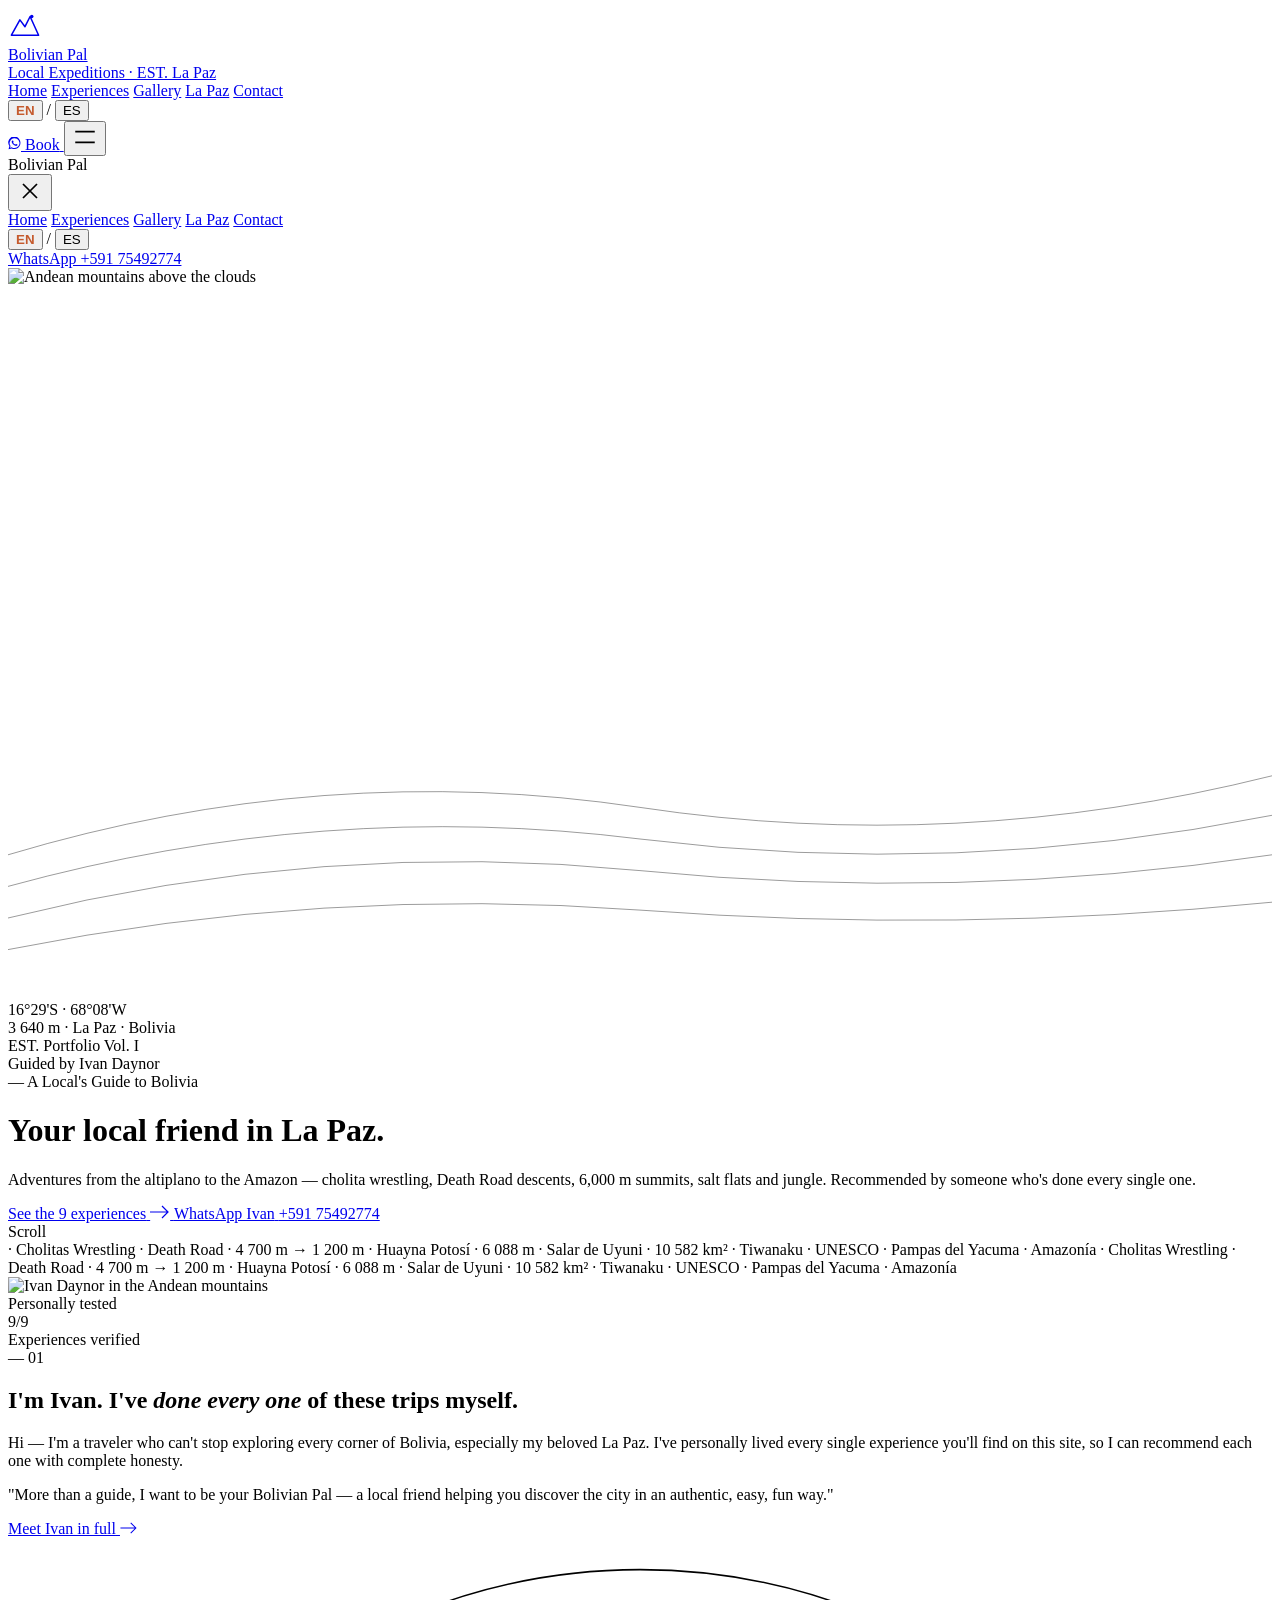
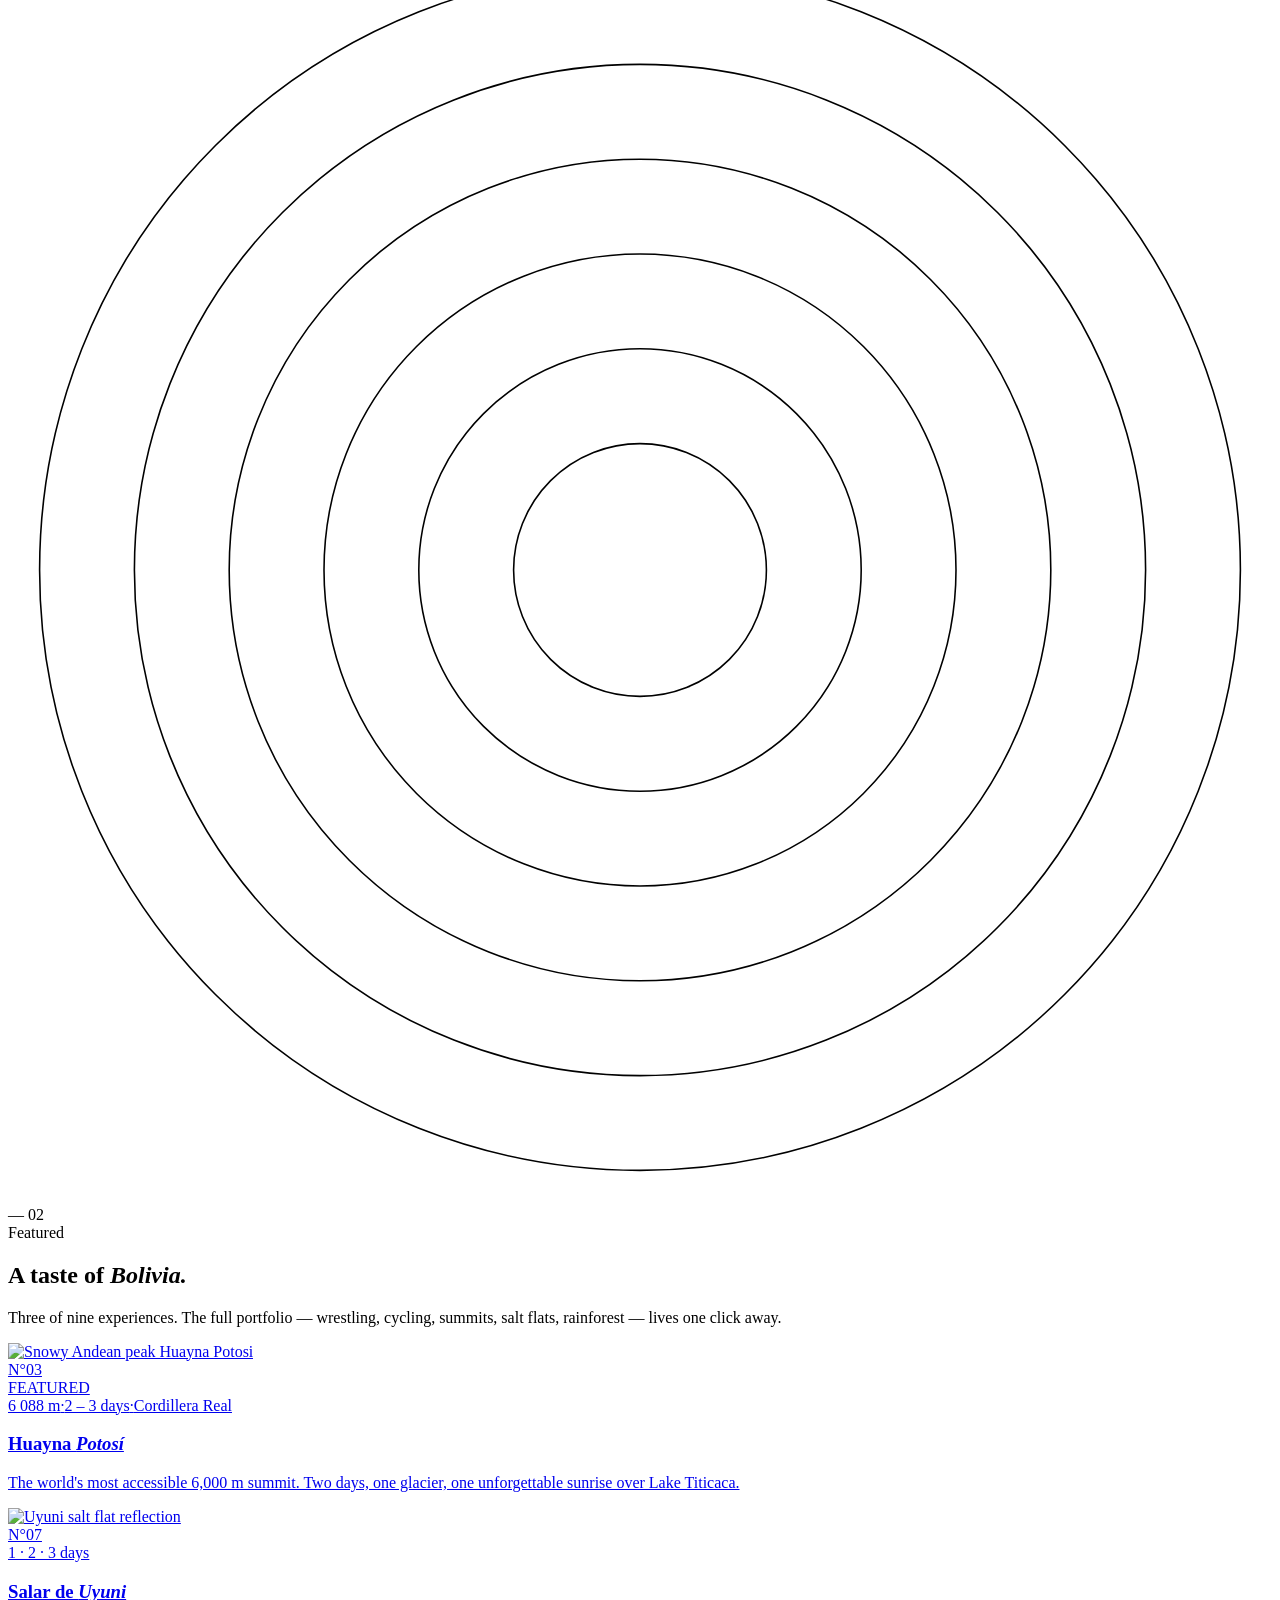
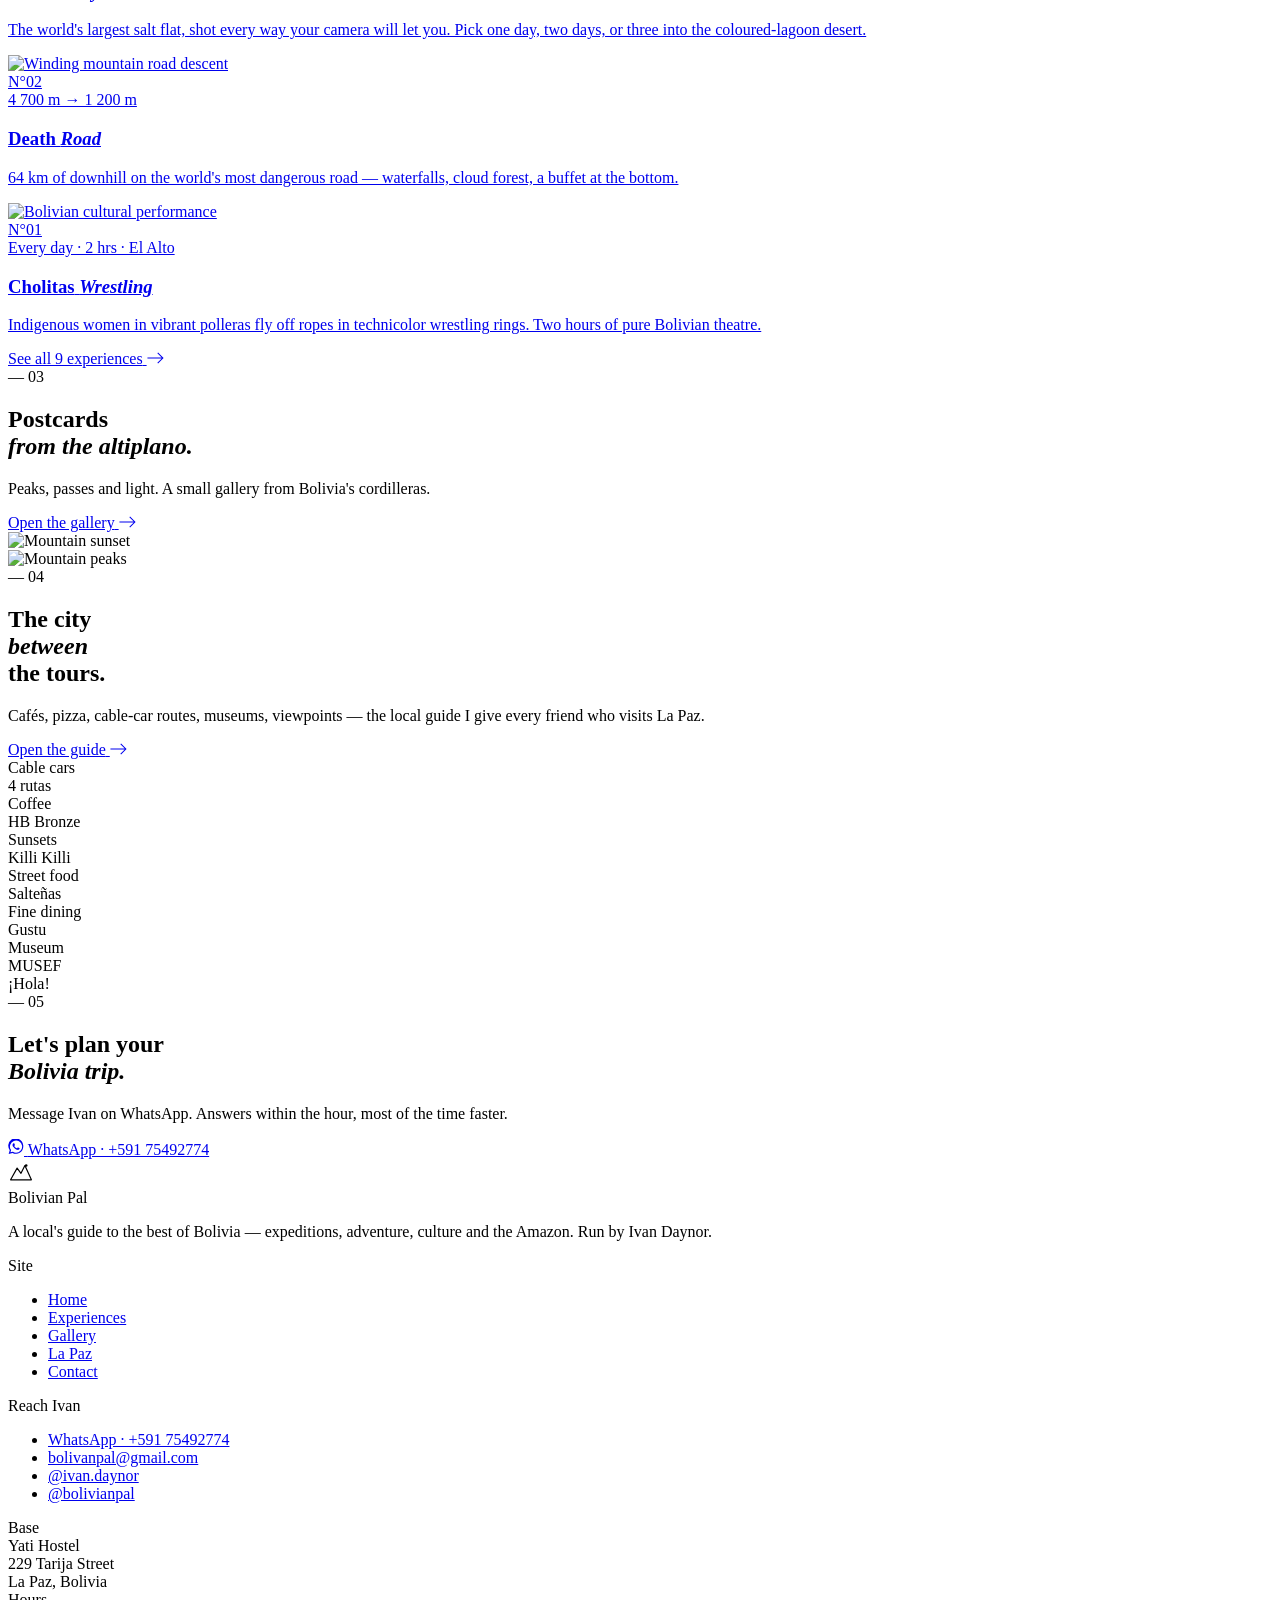
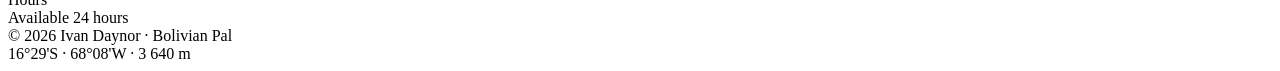
==== commit 6fc1ba3f: "Split into 5 pages, add gallery, fix images with fallback, improve mobile" ====
--- a/index.html
+++ b/index.html
@@ -6,7 +6,6 @@
   <title>Bolivian Pal — Local Expeditions from La Paz to the Amazon</title>
   <meta name="description" content="Adventure, altitude and authenticity, guided by Ivan Daynor. Cholitas wrestling, Death Road, Huayna Potosí, Uyuni salt flats and the Amazon — recommended by your local friend in La Paz, Bolivia." />
   <meta name="theme-color" content="#0a0d12" />
-
   <meta property="og:title" content="Bolivian Pal — Local Expeditions" />
   <meta property="og:description" content="Your local friend in La Paz. Adventures from 3,600m to 6,088m — and the Amazon basin." />
   <meta property="og:type" content="website" />
@@ -18,29 +17,21 @@
   <script src="https://cdn.tailwindcss.com"></script>
   <script>
     tailwind.config = {
-      theme: {
-        extend: {
-          colors: {
-            ink: '#0a0d12',
-            'ink-soft': '#14181f',
-            bone: '#f4ede1',
-            'bone-soft': '#ece4d5',
-            clay: '#c55a2d',
-            'clay-deep': '#9e3f1c',
-            andean: '#1e3a5f',
-            'andean-deep': '#0f2240',
-            altitude: '#d4c5a9',
-            glacier: '#a8bcc9',
-            moss: '#4a5d3a'
-          },
-          fontFamily: {
-            display: ['Fraunces', 'serif'],
-            serif: ['Instrument Serif', 'serif'],
-            body: ['Geist', 'system-ui', 'sans-serif'],
-            mono: ['Geist Mono', 'monospace']
-          }
+      theme: { extend: {
+        colors: {
+          ink: '#0a0d12', 'ink-soft': '#14181f',
+          bone: '#f4ede1', 'bone-soft': '#ece4d5',
+          clay: '#c55a2d', 'clay-deep': '#9e3f1c',
+          andean: '#1e3a5f', 'andean-deep': '#0f2240',
+          altitude: '#d4c5a9', glacier: '#a8bcc9', moss: '#4a5d3a'
+        },
+        fontFamily: {
+          display: ['Fraunces', 'serif'],
+          serif: ['Instrument Serif', 'serif'],
+          body: ['Geist', 'system-ui', 'sans-serif'],
+          mono: ['Geist Mono', 'monospace']
         }
-      }
+      }}
     }
   </script>
   <link rel="stylesheet" href="styles.css" />
@@ -48,77 +39,18 @@
 
 <body class="bg-bone text-ink font-body antialiased">
 
-  <!-- ============ GRAIN + NOISE OVERLAY ============ -->
   <div class="grain pointer-events-none fixed inset-0 z-[60] opacity-[0.08] mix-blend-multiply" aria-hidden="true"></div>
 
-  <!-- ============ NAV ============ -->
-  <nav class="fixed top-0 inset-x-0 z-50 transition-all duration-500" id="nav">
-    <div class="mx-auto max-w-[1600px] px-6 md:px-10 py-5 flex items-center justify-between">
-      <a href="#top" class="flex items-center gap-3 group">
-        <svg width="34" height="34" viewBox="0 0 40 40" class="text-bone group-hover:rotate-[-6deg] transition-transform duration-500">
-          <path d="M4 32 L14 14 L20 22 L26 10 L36 32 Z" fill="none" stroke="currentColor" stroke-width="1.8" stroke-linejoin="round"/>
-          <circle cx="28" cy="10" r="2" fill="currentColor"/>
-        </svg>
-        <div class="leading-none">
-          <div class="font-display font-semibold text-[15px] tracking-[0.12em] text-bone uppercase" style="font-variation-settings: 'opsz' 144, 'SOFT' 100;">Bolivian Pal</div>
-          <div class="font-mono text-[9px] tracking-[0.3em] text-bone/60 mt-1 uppercase">Local Expeditions · EST. La Paz</div>
-        </div>
-      </a>
-
-      <div class="hidden md:flex items-center gap-10 font-mono text-[11px] tracking-[0.2em] uppercase text-bone/80">
-        <a href="#about" class="hover:text-clay transition-colors" data-i18n="nav.about">About</a>
-        <a href="#experiences" class="hover:text-clay transition-colors" data-i18n="nav.experiences">Experiences</a>
-        <a href="#la-paz" class="hover:text-clay transition-colors" data-i18n="nav.tips">La Paz</a>
-        <a href="#contact" class="hover:text-clay transition-colors" data-i18n="nav.contact">Contact</a>
-      </div>
-
-      <div class="flex items-center gap-4">
-        <div class="hidden md:flex items-center font-mono text-[11px] tracking-[0.2em] text-bone/70">
-          <button data-lang="en" class="lang-btn px-2 py-1 hover:text-clay transition-colors active-lang">EN</button>
-          <span class="text-bone/30">/</span>
-          <button data-lang="es" class="lang-btn px-2 py-1 hover:text-clay transition-colors">ES</button>
-        </div>
-        <a href="https://wa.me/59175492774?text=Hola%20Ivan%2C%20vi%20tu%20sitio%20web%20y%20quiero%20reservar%20una%20aventura." target="_blank" rel="noopener" class="hidden sm:inline-flex items-center gap-2 bg-clay hover:bg-clay-deep text-bone px-5 py-2.5 font-mono text-[11px] tracking-[0.22em] uppercase transition-colors">
-          <svg width="13" height="13" viewBox="0 0 24 24" fill="currentColor"><path d="M20.5 3.5A11 11 0 0 0 2.6 16.8L1 22.5l5.8-1.5a11 11 0 0 0 16.1-9.5 11 11 0 0 0-2.4-8Zm-8.5 17a9.1 9.1 0 0 1-4.6-1.3l-.3-.2-3.4.9.9-3.3-.2-.3A9.1 9.1 0 1 1 12 20.5Zm5-6.8c-.3-.1-1.6-.8-1.8-.9s-.4-.1-.6.1-.7.9-.8 1-.3.2-.6.1a7.4 7.4 0 0 1-3.7-3.2c-.3-.5.3-.5.8-1.5a.5.5 0 0 0 0-.5c0-.1-.6-1.5-.8-2s-.5-.4-.6-.4h-.5a1 1 0 0 0-.7.3 3 3 0 0 0-.9 2.2c0 1.3.9 2.6 1 2.8s1.9 2.9 4.6 4a14.3 14.3 0 0 0 1.5.5 3.5 3.5 0 0 0 1.6.1c.5-.1 1.5-.6 1.7-1.2s.2-1.1.2-1.2-.2-.2-.5-.3Z"/></svg>
-          <span data-i18n="nav.book">Book</span>
-        </a>
-        <button id="mobileNavToggle" class="md:hidden text-bone" aria-label="Open menu">
-          <svg width="26" height="26" viewBox="0 0 24 24" fill="none" stroke="currentColor" stroke-width="1.5"><path d="M3 7h18M3 17h18"/></svg>
-        </button>
-      </div>
-    </div>
-  </nav>
-
-  <!-- Mobile nav panel -->
-  <div id="mobileNav" class="fixed inset-0 z-[70] bg-ink text-bone translate-x-full transition-transform duration-500 ease-out">
-    <div class="p-6 flex justify-between items-center">
-      <div class="font-display uppercase tracking-[0.15em] text-sm">Bolivian Pal</div>
-      <button id="mobileNavClose" aria-label="Close menu">
-        <svg width="28" height="28" viewBox="0 0 24 24" fill="none" stroke="currentColor" stroke-width="1.5"><path d="M6 6l12 12M6 18L18 6"/></svg>
-      </button>
-    </div>
-    <div class="px-8 mt-16 space-y-8">
-      <a href="#about" class="block font-display text-5xl leading-none" data-i18n="nav.about">About</a>
-      <a href="#experiences" class="block font-display text-5xl leading-none" data-i18n="nav.experiences">Experiences</a>
-      <a href="#la-paz" class="block font-display text-5xl leading-none" data-i18n="nav.tips">La Paz</a>
-      <a href="#contact" class="block font-display text-5xl leading-none" data-i18n="nav.contact">Contact</a>
-      <div class="pt-8 font-mono text-xs tracking-[0.2em]">
-        <button data-lang="en" class="lang-btn px-2 active-lang">EN</button>
-        <span class="text-bone/30">/</span>
-        <button data-lang="es" class="lang-btn px-2">ES</button>
-      </div>
-    </div>
-  </div>
+  <div id="nav-mount" data-page="home"></div>
 
   <!-- ============ HERO ============ -->
-  <header id="top" class="relative h-[100svh] min-h-[720px] overflow-hidden bg-ink text-bone">
+  <header id="top" class="relative h-[100svh] min-h-[680px] overflow-hidden bg-ink text-bone">
     <div class="absolute inset-0">
-      <img src="https://images.unsplash.com/photo-1464822759023-fed622ff2c3b?auto=format&fit=crop&w=2400&q=85" alt="Andean mountains above the clouds" class="w-full h-full object-cover opacity-60" />
+      <img src="https://images.unsplash.com/photo-1464822759023-fed622ff2c3b?auto=format&fit=crop&w=2400&q=85" alt="Andean mountains above the clouds" class="w-full h-full object-cover opacity-60" data-fallback data-w="2400" data-h="1350" />
       <div class="absolute inset-0 bg-gradient-to-b from-ink/40 via-ink/30 to-ink"></div>
       <div class="absolute inset-0 bg-gradient-to-r from-ink/70 via-transparent to-ink/40"></div>
     </div>
 
-    <!-- Contour line decoration -->
     <svg class="absolute inset-0 w-full h-full opacity-[0.12] pointer-events-none" aria-hidden="true" viewBox="0 0 1600 900" preserveAspectRatio="xMidYMid slice">
       <g stroke="currentColor" fill="none" stroke-width="0.5" class="text-bone">
         <path d="M0,720 Q400,600 800,660 T1600,620"/>
@@ -128,17 +60,14 @@
       </g>
     </svg>
 
-    <!-- Hero content -->
     <div class="relative h-full mx-auto max-w-[1600px] px-6 md:px-10 flex flex-col justify-end pb-20 md:pb-28">
 
-      <!-- Meta row top -->
       <div class="absolute top-28 md:top-32 left-6 md:left-10 font-mono text-[10px] md:text-[11px] tracking-[0.3em] uppercase text-bone/70 space-y-2">
         <div data-i18n="hero.lat">16°29'S · 68°08'W</div>
         <div>3 640 m · La Paz · Bolivia</div>
       </div>
 
-      <!-- Right side metadata -->
-      <div class="absolute top-28 md:top-32 right-6 md:right-10 font-mono text-[10px] md:text-[11px] tracking-[0.3em] uppercase text-bone/70 text-right space-y-2">
+      <div class="hidden sm:block absolute top-28 md:top-32 right-6 md:right-10 font-mono text-[10px] md:text-[11px] tracking-[0.3em] uppercase text-bone/70 text-right space-y-2">
         <div data-i18n="hero.estab">EST. Portfolio Vol. I</div>
         <div data-i18n="hero.guide">Guided by Ivan Daynor</div>
       </div>
@@ -146,7 +75,7 @@
       <div class="max-w-[1100px] reveal">
         <div class="font-mono text-[11px] md:text-[12px] tracking-[0.35em] uppercase text-clay mb-6 md:mb-8" data-i18n="hero.eyebrow">— A Local's Guide to Bolivia</div>
 
-        <h1 class="font-display leading-[0.88] tracking-[-0.02em] font-light text-[16vw] md:text-[9.2vw] lg:text-[8.4vw] text-bone" style="font-variation-settings: 'opsz' 144, 'SOFT' 30;">
+        <h1 class="font-display leading-[0.88] tracking-[-0.02em] font-light text-[15vw] md:text-[9.2vw] lg:text-[8.4vw] text-bone" style="font-variation-settings: 'opsz' 144, 'SOFT' 30;">
           <span class="block" data-i18n="hero.line1">Your local</span>
           <span class="block italic font-normal" style="font-variation-settings: 'opsz' 144, 'SOFT' 100;" data-i18n="hero.line2">friend in</span>
           <span class="block" data-i18n="hero.line3">La Paz.</span>
@@ -158,19 +87,18 @@
           </p>
 
           <div class="md:col-span-6 flex flex-col sm:flex-row md:justify-end gap-4">
-            <a href="#experiences" class="group inline-flex items-center justify-between gap-4 border border-bone/30 hover:border-clay hover:bg-clay hover:text-ink transition-all px-6 py-4 text-bone">
+            <a href="experiences.html" class="group inline-flex items-center justify-between gap-4 border border-bone/30 hover:border-clay hover:bg-clay hover:text-ink transition-all px-6 py-4 text-bone">
               <span class="font-mono text-[11px] tracking-[0.25em] uppercase" data-i18n="hero.cta1">See the 9 experiences</span>
               <svg width="20" height="14" viewBox="0 0 20 14" fill="none" class="transition-transform group-hover:translate-x-1"><path d="M0 7h18M12 1l6 6-6 6" stroke="currentColor" stroke-width="1.2"/></svg>
             </a>
             <a href="https://wa.me/59175492774?text=Hola%20Ivan%2C%20vi%20tu%20sitio%20web%20y%20quiero%20hablar%20de%20un%20tour." target="_blank" rel="noopener" class="group inline-flex items-center justify-between gap-4 bg-bone text-ink hover:bg-clay hover:text-bone transition-colors px-6 py-4">
               <span class="font-mono text-[11px] tracking-[0.25em] uppercase" data-i18n="hero.cta2">WhatsApp Ivan</span>
-              <span class="font-mono text-[11px] tracking-wider">+591 75492774</span>
+              <span class="font-mono text-[11px] tracking-wider hidden sm:inline">+591 75492774</span>
             </a>
           </div>
         </div>
       </div>
 
-      <!-- Scroll indicator -->
       <div class="absolute bottom-6 md:bottom-8 right-6 md:right-10 flex items-center gap-4 font-mono text-[10px] tracking-[0.3em] uppercase text-bone/60">
         <span data-i18n="hero.scroll">Scroll</span>
         <span class="w-12 h-px bg-bone/40 relative overflow-hidden">
@@ -200,620 +128,252 @@
     </div>
   </section>
 
-  <!-- ============ ABOUT ============ -->
-  <section id="about" class="relative py-28 md:py-40 bg-bone overflow-hidden">
+  <!-- ============ ABOUT TEASER ============ -->
+  <section class="relative py-24 md:py-36 bg-bone overflow-hidden">
     <div class="mx-auto max-w-[1600px] px-6 md:px-10">
-
-      <div class="grid md:grid-cols-12 gap-10 md:gap-16">
-
-        <!-- Label column -->
-        <div class="md:col-span-3 reveal">
-          <div class="sticky top-28">
-            <div class="font-mono text-[10px] tracking-[0.3em] uppercase text-clay">— 01</div>
-            <div class="font-mono text-[10px] tracking-[0.3em] uppercase text-ink/60 mt-2" data-i18n="about.label">About your guide</div>
-            <div class="mt-6 w-20 h-px bg-ink/30"></div>
-          </div>
-        </div>
-
-        <!-- Content -->
-        <div class="md:col-span-9 reveal">
-          <h2 class="font-display font-light text-[11vw] md:text-[5.8vw] lg:text-[5vw] leading-[0.95] tracking-[-0.02em] text-ink max-w-[14ch]" style="font-variation-settings: 'opsz' 144, 'SOFT' 60;">
+      <div class="grid md:grid-cols-12 gap-10 md:gap-16 items-center">
+
+        <div class="md:col-span-5 reveal">
+          <div class="relative">
+            <div class="aspect-[4/5] overflow-hidden">
+              <img src="https://images.unsplash.com/photo-1551632811-561732d1e306?auto=format&fit=crop&w=1200&q=80" alt="Ivan Daynor in the Andean mountains" class="w-full h-full object-cover" data-fallback data-w="1200" data-h="1500" />
+            </div>
+            <div class="hidden md:block absolute -bottom-8 -right-8 bg-ink text-bone p-6 w-48">
+              <div class="font-mono text-[10px] tracking-[0.25em] uppercase text-bone/60" data-i18n="about.card.title">Personally tested</div>
+              <div class="mt-3 font-display text-5xl font-light" style="font-variation-settings: 'opsz' 144, 'SOFT' 100;">9<span class="text-clay">/</span>9</div>
+              <div class="font-mono text-[10px] tracking-[0.25em] uppercase text-bone/60 mt-2" data-i18n="about.card.sub">Experiences verified</div>
+            </div>
+          </div>
+        </div>
+
+        <div class="md:col-span-7 reveal">
+          <div class="font-mono text-[10px] tracking-[0.3em] uppercase text-clay mb-4">— 01</div>
+          <h2 class="font-display font-light text-[10vw] md:text-[5vw] lg:text-[4.4vw] leading-[0.95] tracking-[-0.02em] text-ink max-w-[15ch]" style="font-variation-settings: 'opsz' 144, 'SOFT' 60;">
             <span data-i18n="about.h1">I'm Ivan. I've</span>
-            <em class="not-italic font-normal text-clay font-serif" data-i18n="about.h2">done every one</em>
+            <em class="not-italic font-serif text-clay" data-i18n="about.h2">done every one</em>
             <span data-i18n="about.h3"> of these trips myself.</span>
           </h2>
-
-          <div class="mt-16 grid md:grid-cols-12 gap-10 md:gap-16 items-start">
-
-            <div class="md:col-span-5 relative">
-              <div class="aspect-[4/5] overflow-hidden relative">
-                <img src="https://images.unsplash.com/photo-1551632811-561732d1e306?auto=format&fit=crop&w=1200&q=80" alt="Ivan in the mountains" class="w-full h-full object-cover" />
-                <div class="absolute bottom-4 left-4 right-4 text-bone font-mono text-[10px] tracking-[0.25em] uppercase flex justify-between">
-                  <span>Ivan Daynor</span>
-                  <span>·</span>
-                  <span>La Paz</span>
-                </div>
-              </div>
-              <!-- Stats card -->
-              <div class="hidden md:block absolute -bottom-10 -right-10 bg-ink text-bone p-6 w-56">
-                <div class="font-mono text-[10px] tracking-[0.25em] uppercase text-bone/60" data-i18n="about.card.title">Personally tested</div>
-                <div class="mt-3 font-display text-6xl font-light" style="font-variation-settings: 'opsz' 144, 'SOFT' 100;">9<span class="text-clay">/</span>9</div>
-                <div class="font-mono text-[10px] tracking-[0.25em] uppercase text-bone/60 mt-2" data-i18n="about.card.sub">Experiences verified</div>
-              </div>
-            </div>
-
-            <div class="md:col-span-7 space-y-6 text-lg leading-relaxed text-ink/80">
-              <p data-i18n="about.p1">Hi — I'm a traveler who can't stop exploring every corner of Bolivia, especially my beloved La Paz. I've personally lived every single experience you'll find on this site, so I can recommend each one with complete honesty.</p>
-              <p data-i18n="about.p2">I love sharing the secrets that don't make it into guidebooks — the café with the best view, the hidden restaurant with unforgettable food, the lookout where the sunset feels impossibly magical.</p>
-              <p class="font-serif italic text-2xl md:text-3xl text-ink leading-snug border-l-2 border-clay pl-6 py-2" data-i18n="about.quote">"More than a guide, I want to be your Bolivian Pal — a local friend helping you discover the city in an authentic, easy, fun way."</p>
-
-              <div class="pt-8 grid grid-cols-2 md:grid-cols-3 gap-8 font-mono text-[11px] tracking-[0.2em] uppercase">
-                <div>
-                  <div class="text-ink/40 mb-2" data-i18n="about.stat1.l">Response</div>
-                  <div class="text-ink text-base font-display font-normal tracking-normal normal-case" data-i18n="about.stat1.v">Within the hour</div>
-                </div>
-                <div>
-                  <div class="text-ink/40 mb-2" data-i18n="about.stat2.l">Languages</div>
-                  <div class="text-ink text-base font-display font-normal tracking-normal normal-case">Español · English</div>
-                </div>
-                <div>
-                  <div class="text-ink/40 mb-2" data-i18n="about.stat3.l">Based at</div>
-                  <div class="text-ink text-base font-display font-normal tracking-normal normal-case">Yati Hostel, La Paz</div>
-                </div>
-              </div>
-            </div>
-
-          </div>
-        </div>
-      </div>
-    </div>
-
-    <!-- Subtle corner number -->
-    <div class="absolute top-10 right-10 font-mono text-[10px] tracking-[0.3em] text-ink/30 hidden md:block">01 / 04</div>
-  </section>
-
-  <!-- ============ EXPERIENCES ============ -->
-  <section id="experiences" class="relative py-28 md:py-40 bg-ink text-bone overflow-hidden">
-
-    <!-- Section decoration: topographic curves -->
+          <p class="mt-8 text-ink/75 text-lg leading-relaxed max-w-2xl" data-i18n="about.p1">Hi — I'm a traveler who can't stop exploring every corner of Bolivia, especially my beloved La Paz. I've personally lived every single experience you'll find on this site, so I can recommend each one with complete honesty.</p>
+          <p class="mt-4 font-serif italic text-xl md:text-2xl text-ink/90 leading-snug border-l-2 border-clay pl-5 py-1 max-w-2xl" data-i18n="about.quote">"More than a guide, I want to be your Bolivian Pal — a local friend helping you discover the city in an authentic, easy, fun way."</p>
+
+          <a href="contact.html" class="mt-10 inline-flex items-center gap-3 font-mono text-[11px] tracking-[0.25em] uppercase text-clay hover:text-clay-deep transition-colors group">
+            <span data-i18n="home.meet">Meet Ivan in full</span>
+            <svg width="18" height="12" viewBox="0 0 20 14" fill="none" class="transition-transform group-hover:translate-x-1"><path d="M0 7h18M12 1l6 6-6 6" stroke="currentColor" stroke-width="1.2"/></svg>
+          </a>
+        </div>
+
+      </div>
+    </div>
+  </section>
+
+  <!-- ============ FEATURED EXPERIENCES ============ -->
+  <section class="relative py-24 md:py-36 bg-ink text-bone overflow-hidden">
+
     <svg class="absolute top-0 right-0 w-[700px] h-[700px] opacity-[0.07] pointer-events-none" viewBox="0 0 400 400" aria-hidden="true">
       <g fill="none" stroke="currentColor" stroke-width="0.5" class="text-bone">
-        <circle cx="200" cy="200" r="40"/>
-        <circle cx="200" cy="200" r="70"/>
-        <circle cx="200" cy="200" r="100"/>
-        <circle cx="200" cy="200" r="130"/>
-        <circle cx="200" cy="200" r="160"/>
-        <circle cx="200" cy="200" r="190"/>
+        <circle cx="200" cy="200" r="40"/><circle cx="200" cy="200" r="70"/><circle cx="200" cy="200" r="100"/>
+        <circle cx="200" cy="200" r="130"/><circle cx="200" cy="200" r="160"/><circle cx="200" cy="200" r="190"/>
       </g>
     </svg>
 
     <div class="mx-auto max-w-[1600px] px-6 md:px-10 relative">
 
-      <!-- Header -->
-      <div class="grid md:grid-cols-12 gap-10 mb-16 md:mb-24">
+      <div class="grid md:grid-cols-12 gap-10 mb-14 md:mb-20">
         <div class="md:col-span-3">
           <div class="font-mono text-[10px] tracking-[0.3em] uppercase text-clay">— 02</div>
-          <div class="font-mono text-[10px] tracking-[0.3em] uppercase text-bone/60 mt-2" data-i18n="exp.label">The portfolio</div>
+          <div class="font-mono text-[10px] tracking-[0.3em] uppercase text-bone/60 mt-2" data-i18n="home.featured.label">Featured</div>
         </div>
         <div class="md:col-span-9">
-          <h2 class="font-display font-light text-[11vw] md:text-[5.5vw] lg:text-[4.8vw] leading-[0.95] tracking-[-0.02em]" style="font-variation-settings: 'opsz' 144, 'SOFT' 60;">
-            <span data-i18n="exp.h1">Nine ways to meet</span><br>
-            <em class="not-italic font-serif text-clay" data-i18n="exp.h2">Bolivia.</em>
+          <h2 class="font-display font-light text-[10vw] md:text-[5vw] lg:text-[4.4vw] leading-[0.95] tracking-[-0.02em]" style="font-variation-settings: 'opsz' 144, 'SOFT' 60;">
+            <span data-i18n="home.featured.h1">A taste of</span>
+            <em class="not-italic font-serif text-clay" data-i18n="home.featured.h2">Bolivia.</em>
           </h2>
-          <p class="mt-8 text-bone/70 max-w-2xl text-lg leading-relaxed" data-i18n="exp.sub">
-            From the wrestling ring to the highest summit, from the world's most dangerous road to the world's largest salt flat — every itinerary below is something I've tested, trusted and loved.
-          </p>
-        </div>
-      </div>
-
-      <!-- Filter -->
-      <div class="flex flex-wrap gap-2 md:gap-3 mb-14 font-mono text-[11px] tracking-[0.22em] uppercase">
-        <button class="filter-btn active" data-filter="all" data-i18n="filter.all">All</button>
-        <button class="filter-btn" data-filter="culture" data-i18n="filter.culture">Culture</button>
-        <button class="filter-btn" data-filter="adventure" data-i18n="filter.adventure">Adventure</button>
-        <button class="filter-btn" data-filter="altitude" data-i18n="filter.altitude">High Altitude</button>
-        <button class="filter-btn" data-filter="landscape" data-i18n="filter.landscape">Landscapes</button>
-        <button class="filter-btn" data-filter="amazon" data-i18n="filter.amazon">Amazon</button>
-      </div>
-
-      <!-- Grid -->
+          <p class="mt-6 text-bone/70 max-w-2xl text-base md:text-lg leading-relaxed" data-i18n="home.featured.sub">Three of nine experiences. The full portfolio — wrestling, cycling, summits, salt flats, rainforest — lives one click away.</p>
+        </div>
+      </div>
+
       <div class="grid grid-cols-12 gap-4 md:gap-6">
 
-        <!-- 1. Huayna Potosi — featured -->
-        <article class="exp-card col-span-12 lg:col-span-8 row-span-2" data-category="altitude" data-exp="huayna">
-          <div class="exp-card-inner group cursor-pointer h-full">
-            <div class="relative overflow-hidden aspect-[16/11]">
-              <img src="https://images.unsplash.com/photo-1464822759023-fed622ff2c3b?auto=format&fit=crop&w=1600&q=80" alt="Huayna Potosí summit" class="w-full h-full object-cover transition-transform duration-[900ms] group-hover:scale-[1.04]" />
-              <div class="absolute inset-0 bg-gradient-to-t from-ink/90 via-ink/30 to-transparent"></div>
-
-              <div class="absolute top-5 left-5 font-mono text-[10px] tracking-[0.25em] uppercase text-bone/80">N°03</div>
-              <div class="absolute top-5 right-5 font-mono text-[10px] tracking-[0.25em] uppercase text-clay px-3 py-1 border border-clay/60">FEATURED</div>
-
-              <div class="absolute bottom-0 left-0 right-0 p-6 md:p-10">
-                <div class="flex flex-wrap gap-3 font-mono text-[10px] tracking-[0.25em] uppercase text-bone/70 mb-5">
-                  <span>6 088 m</span><span>·</span><span>2 – 3 days</span><span>·</span><span>Cordillera Real</span>
-                </div>
-                <h3 class="font-display font-light text-5xl md:text-7xl leading-[0.92] tracking-[-0.01em]" style="font-variation-settings: 'opsz' 144, 'SOFT' 50;">
-                  Huayna <em class="font-serif not-italic text-clay">Potosí</em>
-                </h3>
-                <p class="mt-4 text-bone/75 max-w-xl" data-i18n="exp.huayna.desc">The world's most accessible 6,000 m summit. Two days, one glacier, one unforgettable sunrise over Lake Titicaca.</p>
-                <div class="mt-6 flex items-center justify-between">
-                  <span class="font-mono text-[11px] tracking-[0.22em] uppercase"><span class="text-bone/50" data-i18n="exp.from">from</span> <span class="text-bone">$XXX</span></span>
-                  <span class="font-mono text-[11px] tracking-[0.25em] uppercase text-clay inline-flex items-center gap-2" data-i18n="exp.open">Open brief →</span>
-                </div>
+        <!-- Huayna Potosi -->
+        <a href="experiences.html#huayna" class="group col-span-12 lg:col-span-8 block">
+          <div class="relative overflow-hidden aspect-[16/11]">
+            <img src="https://images.unsplash.com/photo-1469854523086-cc02fe5d8800?auto=format&fit=crop&w=1600&q=80" alt="Snowy Andean peak Huayna Potosi" class="w-full h-full object-cover transition-transform duration-[900ms] group-hover:scale-[1.04]" data-fallback data-w="1600" data-h="1100" />
+            <div class="absolute inset-0 bg-gradient-to-t from-ink/90 via-ink/30 to-transparent"></div>
+            <div class="absolute top-5 left-5 font-mono text-[10px] tracking-[0.25em] uppercase text-bone/80">N°03</div>
+            <div class="absolute top-5 right-5 font-mono text-[10px] tracking-[0.25em] uppercase text-clay px-3 py-1 border border-clay/60">FEATURED</div>
+            <div class="absolute bottom-0 left-0 right-0 p-6 md:p-10">
+              <div class="flex flex-wrap gap-3 font-mono text-[10px] tracking-[0.25em] uppercase text-bone/70 mb-4">
+                <span>6 088 m</span><span>·</span><span>2 – 3 days</span><span>·</span><span>Cordillera Real</span>
               </div>
-            </div>
-          </div>
-        </article>
-
-        <!-- 2. Death Road -->
-        <article class="exp-card col-span-12 md:col-span-6 lg:col-span-4" data-category="adventure" data-exp="deathroad">
-          <div class="exp-card-inner group cursor-pointer h-full">
-            <div class="relative overflow-hidden aspect-[5/6]">
-              <img src="https://images.unsplash.com/photo-1544191696-102dbdaeeaa7?auto=format&fit=crop&w=1200&q=80" alt="Death Road mountain biking" class="w-full h-full object-cover transition-transform duration-[900ms] group-hover:scale-[1.04]" />
-              <div class="absolute inset-0 bg-gradient-to-t from-ink via-ink/20 to-transparent"></div>
-              <div class="absolute top-5 left-5 font-mono text-[10px] tracking-[0.25em] uppercase text-bone/80">N°02</div>
-              <div class="absolute bottom-0 left-0 right-0 p-6 md:p-8">
-                <div class="flex flex-wrap gap-2 font-mono text-[10px] tracking-[0.25em] uppercase text-bone/70 mb-4">
-                  <span>4 700 m → 1 200 m</span>
-                </div>
-                <h3 class="font-display font-light text-4xl md:text-5xl leading-[0.92] tracking-[-0.01em]" style="font-variation-settings: 'opsz' 144, 'SOFT' 50;">
-                  Death <em class="not-italic font-serif text-clay">Road</em>
-                </h3>
-                <p class="mt-3 text-bone/75 text-sm" data-i18n="exp.deathroad.desc">64 km of downhill on the world's most dangerous road — waterfalls, cloud forest, a buffet at the bottom.</p>
-                <div class="mt-5 flex items-center justify-between font-mono text-[11px] tracking-[0.22em] uppercase">
-                  <span><span class="text-bone/50" data-i18n="exp.from">from</span> $XX</span>
-                  <span class="text-clay" data-i18n="exp.open">Open brief →</span>
-                </div>
-              </div>
-            </div>
-          </div>
-        </article>
-
-        <!-- 3. Cholitas Wrestling -->
-        <article class="exp-card col-span-12 md:col-span-6 lg:col-span-4" data-category="culture" data-exp="cholitas">
-          <div class="exp-card-inner group cursor-pointer h-full">
-            <div class="relative overflow-hidden aspect-[4/5] bg-clay">
-              <img src="https://images.unsplash.com/photo-1572937375170-b5b1ade61f72?auto=format&fit=crop&w=1200&q=80" alt="Bolivian cholita wrestler" class="w-full h-full object-cover mix-blend-multiply transition-transform duration-[900ms] group-hover:scale-[1.04]" />
-              <div class="absolute inset-0 bg-gradient-to-t from-ink via-ink/10 to-transparent"></div>
-              <div class="absolute top-5 left-5 font-mono text-[10px] tracking-[0.25em] uppercase text-bone">N°01</div>
-              <div class="absolute bottom-0 left-0 right-0 p-6 md:p-8 text-bone">
-                <div class="font-mono text-[10px] tracking-[0.25em] uppercase mb-4 opacity-80">
-                  <span data-i18n="exp.cholitas.meta">Every day · 2 hrs · El Alto</span>
-                </div>
-                <h3 class="font-display font-light text-4xl md:text-5xl leading-[0.92] tracking-[-0.01em]" style="font-variation-settings: 'opsz' 144, 'SOFT' 50;">
-                  <span data-i18n="exp.cholitas.t1">Cholitas</span>
-                  <em class="not-italic font-serif block" data-i18n="exp.cholitas.t2">Wrestling</em>
-                </h3>
-                <p class="mt-3 text-bone/85 text-sm" data-i18n="exp.cholitas.desc">Indigenous women in vibrant polleras fly off ropes in technicolor wrestling rings. Two hours of pure Bolivian theatre.</p>
-                <div class="mt-5 flex items-center justify-between font-mono text-[11px] tracking-[0.22em] uppercase">
-                  <span><span class="opacity-60" data-i18n="exp.from">from</span> $XX</span>
-                  <span data-i18n="exp.open">Open brief →</span>
-                </div>
-              </div>
-            </div>
-          </div>
-        </article>
-
-        <!-- 4. Uyuni -->
-        <article class="exp-card col-span-12 md:col-span-8" data-category="landscape" data-exp="uyuni">
-          <div class="exp-card-inner group cursor-pointer h-full">
-            <div class="relative overflow-hidden aspect-[16/9]">
-              <img src="https://images.unsplash.com/photo-1531065208531-4036c0dba3ca?auto=format&fit=crop&w=1600&q=80" alt="Uyuni salt flats at sunset" class="w-full h-full object-cover transition-transform duration-[900ms] group-hover:scale-[1.04]" />
-              <div class="absolute inset-0 bg-gradient-to-r from-ink/80 via-transparent to-ink/30"></div>
-              <div class="absolute top-5 left-5 font-mono text-[10px] tracking-[0.25em] uppercase text-bone/80">N°07</div>
-              <div class="absolute top-5 right-5 font-mono text-[10px] tracking-[0.25em] uppercase text-clay px-3 py-1 border border-clay/60" data-i18n="exp.uyuni.tag">1 · 2 · 3 Days</div>
-
-              <div class="absolute inset-y-0 left-0 right-1/2 p-6 md:p-10 flex flex-col justify-end">
-                <div class="font-mono text-[10px] tracking-[0.25em] uppercase text-bone/70 mb-4">10 582 km² · 3 656 m</div>
-                <h3 class="font-display font-light text-5xl md:text-6xl lg:text-7xl leading-[0.9] tracking-[-0.01em]" style="font-variation-settings: 'opsz' 144, 'SOFT' 50;">
-                  <span data-i18n="exp.uyuni.t1">Salar de</span><br>
-                  <em class="not-italic font-serif text-clay">Uyuni</em>
-                </h3>
-                <p class="mt-4 text-bone/80 max-w-md text-sm md:text-base" data-i18n="exp.uyuni.desc">The world's largest salt flat, shot every way your camera will let you. Pick one day, two days, or three into the coloured-lagoon desert.</p>
-                <div class="mt-5 flex items-center justify-between font-mono text-[11px] tracking-[0.22em] uppercase">
-                  <span><span class="text-bone/50" data-i18n="exp.from">from</span> $XXX</span>
-                  <span class="text-clay" data-i18n="exp.open">Open brief →</span>
-                </div>
-              </div>
-            </div>
-          </div>
-        </article>
-
-        <!-- 5. Pampas -->
-        <article class="exp-card col-span-12 md:col-span-6 lg:col-span-4" data-category="amazon" data-exp="pampas">
-          <div class="exp-card-inner group cursor-pointer h-full">
-            <div class="relative overflow-hidden aspect-[4/5]">
-              <img src="https://images.unsplash.com/photo-1441829266145-6d4bfb7cfe2b?auto=format&fit=crop&w=1200&q=80" alt="Amazon river pampas" class="w-full h-full object-cover transition-transform duration-[900ms] group-hover:scale-[1.04]" />
-              <div class="absolute inset-0 bg-gradient-to-t from-ink via-ink/10 to-transparent"></div>
-              <div class="absolute top-5 left-5 font-mono text-[10px] tracking-[0.25em] uppercase text-bone">N°08</div>
-              <div class="absolute bottom-0 left-0 right-0 p-6 md:p-8 text-bone">
-                <div class="font-mono text-[10px] tracking-[0.25em] uppercase mb-4 opacity-80">3 Days · Río Yacuma · Rurrenabaque</div>
-                <h3 class="font-display font-light text-4xl md:text-5xl leading-[0.92] tracking-[-0.01em]" style="font-variation-settings: 'opsz' 144, 'SOFT' 50;">
-                  <em class="not-italic font-serif text-clay">Pampas</em><br>
-                  <span data-i18n="exp.pampas.t2">del Yacuma</span>
-                </h3>
-                <p class="mt-3 text-bone/80 text-sm" data-i18n="exp.pampas.desc">Pink river dolphins, caimans at arm's length, capybara dynasties. The Amazon in its rawest form.</p>
-                <div class="mt-5 flex items-center justify-between font-mono text-[11px] tracking-[0.22em] uppercase">
-                  <span><span class="opacity-60" data-i18n="exp.from">from</span> $XXX</span>
-                  <span data-i18n="exp.open">Open brief →</span>
-                </div>
-              </div>
-            </div>
-          </div>
-        </article>
-
-        <!-- 6. Tiwanaku -->
-        <article class="exp-card col-span-12 md:col-span-6 lg:col-span-4" data-category="culture" data-exp="tiwanaku">
-          <div class="exp-card-inner group cursor-pointer h-full">
-            <div class="relative overflow-hidden aspect-[4/5] bg-altitude">
-              <img src="https://images.unsplash.com/photo-1590736969955-71cc94901144?auto=format&fit=crop&w=1200&q=80" alt="Tiwanaku ruins" class="w-full h-full object-cover transition-transform duration-[900ms] group-hover:scale-[1.04]" />
-              <div class="absolute inset-0 bg-gradient-to-t from-ink via-ink/20 to-transparent"></div>
-              <div class="absolute top-5 left-5 font-mono text-[10px] tracking-[0.25em] uppercase text-bone">N°06</div>
-              <div class="absolute bottom-0 left-0 right-0 p-6 md:p-8 text-bone">
-                <div class="font-mono text-[10px] tracking-[0.25em] uppercase mb-4 opacity-80">Full day · 72 km · UNESCO WHS</div>
-                <h3 class="font-display font-light text-4xl md:text-5xl leading-[0.92] tracking-[-0.01em]" style="font-variation-settings: 'opsz' 144, 'SOFT' 50;">
-                  <em class="not-italic font-serif text-clay">Tiwanaku</em>
-                </h3>
-                <p class="mt-3 text-bone/80 text-sm" data-i18n="exp.tiwanaku.desc">Pre-Inca monoliths, sunken temples, and the country's most important archaeological site. History that humbles you.</p>
-                <div class="mt-5 flex items-center justify-between font-mono text-[11px] tracking-[0.22em] uppercase">
-                  <span><span class="opacity-60" data-i18n="exp.from">from</span> $XX</span>
-                  <span data-i18n="exp.open">Open brief →</span>
-                </div>
-              </div>
-            </div>
-          </div>
-        </article>
-
-        <!-- 7. Charquini -->
-        <article class="exp-card col-span-12 md:col-span-6 lg:col-span-6" data-category="altitude" data-exp="charquini">
-          <div class="exp-card-inner group cursor-pointer h-full">
-            <div class="relative overflow-hidden aspect-[16/10]">
-              <img src="https://images.unsplash.com/photo-1519681393784-d120267933ba?auto=format&fit=crop&w=1400&q=80" alt="Emerald mountain lake" class="w-full h-full object-cover transition-transform duration-[900ms] group-hover:scale-[1.04]" />
-              <div class="absolute inset-0 bg-gradient-to-t from-ink via-ink/10 to-transparent"></div>
-              <div class="absolute top-5 left-5 font-mono text-[10px] tracking-[0.25em] uppercase text-bone">N°04</div>
-              <div class="absolute bottom-0 left-0 right-0 p-6 md:p-8 text-bone">
-                <div class="font-mono text-[10px] tracking-[0.25em] uppercase mb-4 opacity-80">1 day · 5 200 m · guided hike</div>
-                <h3 class="font-display font-light text-4xl md:text-5xl leading-[0.92] tracking-[-0.01em]" style="font-variation-settings: 'opsz' 144, 'SOFT' 50;">
-                  Charquini <em class="not-italic font-serif text-clay">+</em><br>Laguna Esmeralda
-                </h3>
-                <p class="mt-3 text-bone/80 text-sm max-w-md" data-i18n="exp.charquini.desc">An emerald glacial lake at 5,200 m, framed by Huayna Potosí and Lake Titicaca on the horizon.</p>
-                <div class="mt-5 flex items-center justify-between font-mono text-[11px] tracking-[0.22em] uppercase">
-                  <span><span class="opacity-60" data-i18n="exp.from">from</span> $XX</span>
-                  <span data-i18n="exp.open">Open brief →</span>
-                </div>
-              </div>
-            </div>
-          </div>
-        </article>
-
-        <!-- 8. Chacaltaya -->
-        <article class="exp-card col-span-12 md:col-span-6 lg:col-span-6" data-category="altitude" data-exp="chacaltaya">
-          <div class="exp-card-inner group cursor-pointer h-full">
-            <div class="relative overflow-hidden aspect-[16/10]">
-              <img src="https://images.unsplash.com/photo-1509316785289-025f5b846b35?auto=format&fit=crop&w=1400&q=80" alt="Chacaltaya mountain and moon valley" class="w-full h-full object-cover transition-transform duration-[900ms] group-hover:scale-[1.04]" />
-              <div class="absolute inset-0 bg-gradient-to-t from-ink via-ink/10 to-transparent"></div>
-              <div class="absolute top-5 left-5 font-mono text-[10px] tracking-[0.25em] uppercase text-bone">N°05</div>
-              <div class="absolute bottom-0 left-0 right-0 p-6 md:p-8 text-bone">
-                <div class="font-mono text-[10px] tracking-[0.25em] uppercase mb-4 opacity-80">1 day · 5 421 m + Valle de la Luna</div>
-                <h3 class="font-display font-light text-4xl md:text-5xl leading-[0.92] tracking-[-0.01em]" style="font-variation-settings: 'opsz' 144, 'SOFT' 50;">
-                  Chacaltaya <em class="not-italic font-serif text-clay">+</em><br>Valle de la Luna
-                </h3>
-                <p class="mt-3 text-bone/80 text-sm max-w-md" data-i18n="exp.chacaltaya.desc">The highest lookout over La Paz, then down to lunar-like rock formations outside the city.</p>
-                <div class="mt-5 flex items-center justify-between font-mono text-[11px] tracking-[0.22em] uppercase">
-                  <span><span class="opacity-60" data-i18n="exp.from">from</span> $XX</span>
-                  <span data-i18n="exp.open">Open brief →</span>
-                </div>
-              </div>
-            </div>
-          </div>
-        </article>
-
-        <!-- 9. Jungla -->
-        <article class="exp-card col-span-12 lg:col-span-12" data-category="amazon" data-exp="jungla">
-          <div class="exp-card-inner group cursor-pointer h-full">
-            <div class="relative overflow-hidden aspect-[21/8]">
-              <img src="https://images.unsplash.com/photo-1515876305430-f06edab8282a?auto=format&fit=crop&w=2000&q=80" alt="Bolivian Amazon jungle" class="w-full h-full object-cover transition-transform duration-[900ms] group-hover:scale-[1.04]" />
-              <div class="absolute inset-0 bg-gradient-to-r from-ink/90 via-ink/40 to-transparent"></div>
-              <div class="absolute top-5 left-5 font-mono text-[10px] tracking-[0.25em] uppercase text-bone/80">N°09</div>
-
-              <div class="absolute inset-0 p-6 md:p-12 flex flex-col justify-end">
-                <div class="font-mono text-[10px] tracking-[0.25em] uppercase text-bone/70 mb-4">3 days · Madidi · Río Beni</div>
-                <h3 class="font-display font-light text-5xl md:text-7xl leading-[0.9] tracking-[-0.01em]" style="font-variation-settings: 'opsz' 144, 'SOFT' 50;">
-                  <span data-i18n="exp.jungla.t1">Into the</span>
-                  <em class="not-italic font-serif text-clay">Jungla.</em>
-                </h3>
-                <p class="mt-4 text-bone/80 text-base md:text-lg max-w-xl" data-i18n="exp.jungla.desc">Three days deep in the Bolivian Amazon — medicinal plants, ancient trees, Indigenous communities, night walks under the canopy.</p>
-                <div class="mt-6 flex items-center justify-between font-mono text-[11px] tracking-[0.22em] uppercase max-w-xl">
-                  <span><span class="text-bone/50" data-i18n="exp.from">from</span> $XXX</span>
-                  <span class="text-clay" data-i18n="exp.open">Open brief →</span>
-                </div>
-              </div>
-            </div>
-          </div>
-        </article>
-
-      </div>
-
-      <!-- Corner number -->
-      <div class="absolute top-10 right-10 font-mono text-[10px] tracking-[0.3em] text-bone/30 hidden md:block">02 / 04</div>
-
-    </div>
-  </section>
-
-  <!-- ============ LA PAZ TIPS ============ -->
-  <section id="la-paz" class="relative py-28 md:py-40 bg-bone-soft text-ink overflow-hidden">
-
+              <h3 class="font-display font-light text-4xl md:text-6xl lg:text-7xl leading-[0.92] tracking-[-0.01em]" style="font-variation-settings: 'opsz' 144, 'SOFT' 50;">
+                Huayna <em class="font-serif not-italic text-clay">Potosí</em>
+              </h3>
+              <p class="mt-3 text-bone/75 max-w-xl text-sm md:text-base" data-i18n="exp.huayna.desc">The world's most accessible 6,000 m summit. Two days, one glacier, one unforgettable sunrise over Lake Titicaca.</p>
+            </div>
+          </div>
+        </a>
+
+        <!-- Uyuni -->
+        <a href="experiences.html#uyuni" class="group col-span-12 md:col-span-6 lg:col-span-4 block">
+          <div class="relative overflow-hidden aspect-[4/5] h-full">
+            <img src="https://images.unsplash.com/photo-1519681393784-d120267933ba?auto=format&fit=crop&w=1200&q=80" alt="Uyuni salt flat reflection" class="w-full h-full object-cover transition-transform duration-[900ms] group-hover:scale-[1.04]" data-fallback data-w="1200" data-h="1500" />
+            <div class="absolute inset-0 bg-gradient-to-t from-ink via-ink/20 to-transparent"></div>
+            <div class="absolute top-5 left-5 font-mono text-[10px] tracking-[0.25em] uppercase text-bone/80">N°07</div>
+            <div class="absolute bottom-0 left-0 right-0 p-6 md:p-8">
+              <div class="font-mono text-[10px] tracking-[0.25em] uppercase text-bone/70 mb-3">1 · 2 · 3 days</div>
+              <h3 class="font-display font-light text-4xl md:text-5xl leading-[0.92] tracking-[-0.01em]" style="font-variation-settings: 'opsz' 144, 'SOFT' 50;">
+                Salar de <em class="not-italic font-serif text-clay">Uyuni</em>
+              </h3>
+              <p class="mt-3 text-bone/75 text-sm" data-i18n="exp.uyuni.desc">The world's largest salt flat, shot every way your camera will let you. Pick one day, two days, or three into the coloured-lagoon desert.</p>
+            </div>
+          </div>
+        </a>
+
+        <!-- Death Road -->
+        <a href="experiences.html#deathroad" class="group col-span-12 md:col-span-6 lg:col-span-6 block">
+          <div class="relative overflow-hidden aspect-[16/10]">
+            <img src="https://images.unsplash.com/photo-1502791451862-7bd8c1df43a7?auto=format&fit=crop&w=1400&q=80" alt="Winding mountain road descent" class="w-full h-full object-cover transition-transform duration-[900ms] group-hover:scale-[1.04]" data-fallback data-w="1400" data-h="875" />
+            <div class="absolute inset-0 bg-gradient-to-t from-ink via-ink/20 to-transparent"></div>
+            <div class="absolute top-5 left-5 font-mono text-[10px] tracking-[0.25em] uppercase text-bone/80">N°02</div>
+            <div class="absolute bottom-0 left-0 right-0 p-6 md:p-8">
+              <div class="font-mono text-[10px] tracking-[0.25em] uppercase text-bone/70 mb-3">4 700 m → 1 200 m</div>
+              <h3 class="font-display font-light text-4xl md:text-5xl leading-[0.92] tracking-[-0.01em]" style="font-variation-settings: 'opsz' 144, 'SOFT' 50;">
+                Death <em class="not-italic font-serif text-clay">Road</em>
+              </h3>
+              <p class="mt-3 text-bone/75 text-sm max-w-md" data-i18n="exp.deathroad.desc">64 km of downhill on the world's most dangerous road — waterfalls, cloud forest, a buffet at the bottom.</p>
+            </div>
+          </div>
+        </a>
+
+        <!-- Cholitas -->
+        <a href="experiences.html#cholitas" class="group col-span-12 md:col-span-6 lg:col-span-6 block">
+          <div class="relative overflow-hidden aspect-[16/10] bg-clay">
+            <img src="https://images.unsplash.com/photo-1528826007177-f38517ce9a88?auto=format&fit=crop&w=1400&q=80" alt="Bolivian cultural performance" class="w-full h-full object-cover mix-blend-multiply transition-transform duration-[900ms] group-hover:scale-[1.04]" data-fallback data-w="1400" data-h="875" />
+            <div class="absolute inset-0 bg-gradient-to-t from-ink via-ink/10 to-transparent"></div>
+            <div class="absolute top-5 left-5 font-mono text-[10px] tracking-[0.25em] uppercase text-bone/90">N°01</div>
+            <div class="absolute bottom-0 left-0 right-0 p-6 md:p-8 text-bone">
+              <div class="font-mono text-[10px] tracking-[0.25em] uppercase mb-3 opacity-80" data-i18n="exp.cholitas.meta">Every day · 2 hrs · El Alto</div>
+              <h3 class="font-display font-light text-4xl md:text-5xl leading-[0.92] tracking-[-0.01em]" style="font-variation-settings: 'opsz' 144, 'SOFT' 50;">
+                <span data-i18n="exp.cholitas.t1">Cholitas</span> <em class="not-italic font-serif" data-i18n="exp.cholitas.t2">Wrestling</em>
+              </h3>
+              <p class="mt-3 text-bone/85 text-sm max-w-md" data-i18n="exp.cholitas.desc">Indigenous women in vibrant polleras fly off ropes in technicolor wrestling rings. Two hours of pure Bolivian theatre.</p>
+            </div>
+          </div>
+        </a>
+
+      </div>
+
+      <div class="mt-14 text-center">
+        <a href="experiences.html" class="inline-flex items-center gap-3 border border-bone/30 hover:border-clay hover:bg-clay hover:text-ink transition-all px-8 py-4 text-bone font-mono text-[11px] tracking-[0.25em] uppercase group">
+          <span data-i18n="home.seeAll">See all 9 experiences</span>
+          <svg width="18" height="12" viewBox="0 0 20 14" fill="none" class="transition-transform group-hover:translate-x-1"><path d="M0 7h18M12 1l6 6-6 6" stroke="currentColor" stroke-width="1.2"/></svg>
+        </a>
+      </div>
+    </div>
+  </section>
+
+  <!-- ============ GALLERY TEASER ============ -->
+  <section class="relative py-24 md:py-36 bg-bone-soft overflow-hidden">
     <div class="mx-auto max-w-[1600px] px-6 md:px-10">
-
-      <div class="grid md:grid-cols-12 gap-10 mb-16 md:mb-20">
-        <div class="md:col-span-3">
-          <div class="font-mono text-[10px] tracking-[0.3em] uppercase text-clay">— 03</div>
-          <div class="font-mono text-[10px] tracking-[0.3em] uppercase text-ink/60 mt-2" data-i18n="tips.label">Insider tips</div>
-        </div>
-        <div class="md:col-span-9">
-          <h2 class="font-display font-light text-[11vw] md:text-[5.5vw] lg:text-[4.8vw] leading-[0.95] tracking-[-0.02em]" style="font-variation-settings: 'opsz' 144, 'SOFT' 60;">
-            <span data-i18n="tips.h1">The city</span>
-            <em class="not-italic font-serif text-clay" data-i18n="tips.h2">between</em>
-            <span data-i18n="tips.h3">the tours.</span>
+      <div class="grid md:grid-cols-12 gap-10 items-center">
+
+        <div class="md:col-span-5">
+          <div class="font-mono text-[10px] tracking-[0.3em] uppercase text-clay mb-4">— 03</div>
+          <h2 class="font-display font-light text-[10vw] md:text-[5vw] lg:text-[4.4vw] leading-[0.95] tracking-[-0.02em] text-ink" style="font-variation-settings: 'opsz' 144, 'SOFT' 60;">
+            <span data-i18n="home.gallery.h1">Postcards</span><br>
+            <em class="not-italic font-serif text-clay" data-i18n="home.gallery.h2">from the altiplano.</em>
           </h2>
-          <p class="mt-6 text-ink/70 max-w-2xl text-lg" data-i18n="tips.sub">Where I eat, sip, and send every friend who visits — plus the four cable-car routes that change how you see La Paz.</p>
-        </div>
-      </div>
-
-      <div class="grid md:grid-cols-12 gap-6 md:gap-8">
-
-        <!-- Cable Car Routes (big feature) -->
-        <div class="md:col-span-8 bg-ink text-bone p-8 md:p-12 relative overflow-hidden">
-          <div class="font-mono text-[10px] tracking-[0.3em] uppercase text-clay mb-6" data-i18n="tips.cable.label">Cable Car · Teleférico</div>
-          <h3 class="font-display text-3xl md:text-5xl font-light leading-[0.95] tracking-[-0.01em]" style="font-variation-settings: 'opsz' 144, 'SOFT' 60;" data-i18n="tips.cable.h">Four rides that change how you see La Paz.</h3>
-
-          <div class="mt-10 grid md:grid-cols-2 gap-x-10 gap-y-6 font-mono text-[12px]">
-            <div>
-              <div class="text-clay tracking-[0.25em] uppercase text-[10px] mb-2">Route 01 · 40 min</div>
-              <div class="flex gap-1 items-center mb-2">
-                <span class="w-3 h-3 rounded-full bg-[#5D2E8C]"></span>
-                <span class="w-3 h-3 rounded-full bg-[#C0C0C0]"></span>
-                <span class="w-3 h-3 rounded-full bg-[#E8B923]"></span>
-                <span class="w-3 h-3 rounded-full bg-[#6BC4E8]"></span>
-              </div>
-              <div class="text-bone/80 tracking-normal normal-case font-body text-[13px] leading-snug" data-i18n="tips.cable.r1">Downtown → El Alto. Illimani and the whole city below you.</div>
-            </div>
-            <div>
-              <div class="text-clay tracking-[0.25em] uppercase text-[10px] mb-2">Route 02 · 1h 15</div>
-              <div class="flex gap-1 items-center mb-2">
-                <span class="w-3 h-3 rounded-full bg-[#5D2E8C]"></span>
-                <span class="w-3 h-3 rounded-full bg-[#C0C0C0]"></span>
-                <span class="w-3 h-3 rounded-full bg-[#3B5BA5]"></span>
-                <span class="w-3 h-3 rounded-full bg-[#B72128]"></span>
-                <span class="w-3 h-3 rounded-full bg-[#E88C2A]"></span>
-                <span class="w-3 h-3 rounded-full bg-[#ffffff]"></span>
-                <span class="w-3 h-3 rounded-full bg-[#6BC4E8]"></span>
-              </div>
-              <div class="text-bone/80 tracking-normal normal-case font-body text-[13px] leading-snug" data-i18n="tips.cable.r2">The full city crossing — altiplano to colour-soaked hillside barrios.</div>
-            </div>
-            <div>
-              <div class="text-clay tracking-[0.25em] uppercase text-[10px] mb-2">Route 03 · 30 min</div>
-              <div class="flex gap-1 items-center mb-2">
-                <span class="w-3 h-3 rounded-full bg-[#5D2E8C]"></span>
-                <span class="w-3 h-3 rounded-full bg-[#C0C0C0]"></span>
-                <span class="w-3 h-3 rounded-full bg-[#E88C2A]"></span>
-              </div>
-              <div class="text-bone/80 tracking-normal normal-case font-body text-[13px] leading-snug" data-i18n="tips.cable.r3">The heart of La Paz from above, daily life in motion. For short visits.</div>
-            </div>
-            <div>
-              <div class="text-clay tracking-[0.25em] uppercase text-[10px] mb-2">Route 04 · 25 min</div>
-              <div class="flex gap-1 items-center mb-2">
-                <span class="w-3 h-3 rounded-full bg-[#6BC4E8]"></span>
-                <span class="w-3 h-3 rounded-full bg-[#2F7D32]"></span>
-              </div>
-              <div class="text-bone/80 tracking-normal normal-case font-body text-[13px] leading-snug" data-i18n="tips.cable.r4">The southern zone and the lunar rock fields of Valle de la Luna.</div>
-            </div>
-          </div>
-        </div>
-
-        <!-- Viewpoints -->
-        <div class="md:col-span-4 bg-clay text-bone p-8 md:p-10 relative">
-          <div class="font-mono text-[10px] tracking-[0.3em] uppercase text-bone/70 mb-4" data-i18n="tips.view.label">Viewpoints</div>
-          <h3 class="font-display text-3xl md:text-4xl font-light leading-[0.95]" style="font-variation-settings: 'opsz' 144, 'SOFT' 60;" data-i18n="tips.view.h">Sunset spots, ranked.</h3>
-          <ul class="mt-8 space-y-5">
-            <li class="border-b border-bone/20 pb-4">
-              <div class="font-display text-xl leading-tight">Killi Killi</div>
-              <div class="font-mono text-[10px] tracking-[0.2em] uppercase mt-1 opacity-80" data-i18n="tips.view.killi">Panoramic La Paz — best for sunsets</div>
-            </li>
-            <li class="border-b border-bone/20 pb-4">
-              <div class="font-display text-xl leading-tight">Mirador Letras La Paz</div>
-              <div class="font-mono text-[10px] tracking-[0.2em] uppercase mt-1 opacity-80" data-i18n="tips.view.letras">Giant city letters, mountains behind</div>
-            </li>
-            <li>
-              <div class="font-display text-xl leading-tight">Virgen Blanca</div>
-              <div class="font-mono text-[10px] tracking-[0.2em] uppercase mt-1 opacity-80" data-i18n="tips.view.virgen">Quiet local spot over the south valley</div>
-            </li>
-          </ul>
-        </div>
-
-        <!-- Coffee -->
-        <div class="md:col-span-4 bg-bone p-8 md:p-10 border border-ink/10">
-          <div class="font-mono text-[10px] tracking-[0.3em] uppercase text-clay mb-4" data-i18n="tips.coffee.label">Coffee</div>
-          <h3 class="font-display text-3xl font-light leading-tight" style="font-variation-settings: 'opsz' 144, 'SOFT' 80;" data-i18n="tips.coffee.h">Where I go for a slow morning.</h3>
-          <ul class="mt-6 space-y-4 text-ink/80">
-            <li><span class="font-display text-lg text-ink">HB Bronze</span> <span class="font-mono text-[11px] opacity-60">— Sopocachi</span><div class="text-sm leading-snug" data-i18n="tips.coffee.bronze">Specialty coffee, cozy vibes.</div></li>
-            <li><span class="font-display text-lg text-ink">Café con Pan</span><div class="text-sm leading-snug" data-i18n="tips.coffee.pan">Fresh pastries, slow-morning coffee.</div></li>
-            <li><span class="font-display text-lg text-ink">Typica Café</span><div class="text-sm leading-snug" data-i18n="tips.coffee.typica">Brunch favourite with a view.</div></li>
-          </ul>
-        </div>
-
-        <!-- Restaurants -->
-        <div class="md:col-span-4 bg-bone p-8 md:p-10 border border-ink/10">
-          <div class="font-mono text-[10px] tracking-[0.3em] uppercase text-clay mb-4" data-i18n="tips.rest.label">Restaurants</div>
-          <h3 class="font-display text-3xl font-light leading-tight" style="font-variation-settings: 'opsz' 144, 'SOFT' 80;" data-i18n="tips.rest.h">Dinner, Bolivian-way.</h3>
-          <ul class="mt-6 space-y-4 text-ink/80">
-            <li><span class="font-display text-lg text-ink">Gustu</span> <span class="font-mono text-[11px] opacity-60">— fine dining</span><div class="text-sm leading-snug" data-i18n="tips.rest.gustu">Creative Bolivian tasting.</div></li>
-            <li><span class="font-display text-lg text-ink">Cocina Popular</span><div class="text-sm leading-snug" data-i18n="tips.rest.cocina">Authentic dishes, modern twist.</div></li>
-            <li><span class="font-display text-lg text-ink">Yati</span><div class="text-sm leading-snug" data-i18n="tips.rest.yati">Local gem, traditional food, warm room.</div></li>
-          </ul>
-        </div>
-
-        <!-- Street Food -->
-        <div class="md:col-span-4 bg-andean text-bone p-8 md:p-10">
-          <div class="font-mono text-[10px] tracking-[0.3em] uppercase text-altitude mb-4" data-i18n="tips.street.label">Street food</div>
-          <h3 class="font-display text-3xl font-light leading-tight" style="font-variation-settings: 'opsz' 144, 'SOFT' 80;" data-i18n="tips.street.h">Eat like a paceño.</h3>
-          <ul class="mt-6 space-y-3 text-bone/85">
-            <li><span class="font-display text-lg text-bone">Salteñas</span> <span class="font-mono text-[10px] text-altitude">· morning</span><div class="text-sm" data-i18n="tips.street.sal">Baked empanadas, juicy inside.</div></li>
-            <li><span class="font-display text-lg text-bone">Rellenos de Papa</span><div class="text-sm" data-i18n="tips.street.rel">Crispy potato, spicy sauce.</div></li>
-            <li><span class="font-display text-lg text-bone">Api con Pastel</span><div class="text-sm" data-i18n="tips.street.api">Purple corn + warm fry for cold mornings.</div></li>
-            <li><span class="font-display text-lg text-bone">Helado de Canela</span><div class="text-sm" data-i18n="tips.street.hel">Creamy cinnamon ice, downtown walk.</div></li>
-          </ul>
-        </div>
-
-        <!-- Pizza + Museums combined -->
-        <div class="md:col-span-8 grid md:grid-cols-2 gap-6 md:gap-8">
-          <div class="bg-bone p-8 md:p-10 border border-ink/10">
-            <div class="font-mono text-[10px] tracking-[0.3em] uppercase text-clay mb-4" data-i18n="tips.pizza.label">Pizza</div>
-            <h3 class="font-display text-3xl font-light leading-tight" style="font-variation-settings: 'opsz' 144, 'SOFT' 80;" data-i18n="tips.pizza.h">Yes, La Paz has pizza.</h3>
-            <ul class="mt-6 space-y-3 text-ink/80">
-              <li><span class="font-display text-lg text-ink">Bella Ciao</span><div class="text-sm leading-snug" data-i18n="tips.pizza.bella">Thin crust, wine, cozy.</div></li>
-              <li><span class="font-display text-lg text-ink">Demente</span><div class="text-sm leading-snug" data-i18n="tips.pizza.dem">Creative + craft beer.</div></li>
-              <li><span class="font-display text-lg text-ink">La Torre de Pizza</span><div class="text-sm leading-snug" data-i18n="tips.pizza.torre">Real Neapolitan.</div></li>
-            </ul>
-          </div>
-          <div class="bg-bone p-8 md:p-10 border border-ink/10">
-            <div class="font-mono text-[10px] tracking-[0.3em] uppercase text-clay mb-4" data-i18n="tips.museum.label">Museums</div>
-            <h3 class="font-display text-3xl font-light leading-tight" style="font-variation-settings: 'opsz' 144, 'SOFT' 80;" data-i18n="tips.museum.h">The cultural list.</h3>
-            <ul class="mt-6 space-y-3 text-ink/80">
-              <li><span class="font-display text-lg text-ink">MUSEF</span><div class="text-sm leading-snug" data-i18n="tips.museum.musef">Indigenous cultures + traditions.</div></li>
-              <li><span class="font-display text-lg text-ink">Museo Nacional de Arte</span><div class="text-sm leading-snug" data-i18n="tips.museum.arte">Colonial building, Bolivian + Latin art.</div></li>
-              <li><span class="font-display text-lg text-ink">Iglesia San Francisco</span><div class="text-sm leading-snug" data-i18n="tips.museum.sanfran">Historic church, rooftop views.</div></li>
-            </ul>
-          </div>
-        </div>
-
-      </div>
-
-      <!-- Corner number -->
-      <div class="absolute top-10 right-10 font-mono text-[10px] tracking-[0.3em] text-ink/30 hidden md:block">03 / 04</div>
-    </div>
-  </section>
-
-  <!-- ============ CONTACT ============ -->
-  <section id="contact" class="relative py-28 md:py-40 bg-ink text-bone overflow-hidden">
-
-    <!-- Decorative type -->
+          <p class="mt-6 text-ink/70 text-lg leading-relaxed max-w-md" data-i18n="home.gallery.sub">Peaks, passes and light. A small gallery from Bolivia's cordilleras.</p>
+          <a href="gallery.html" class="mt-8 inline-flex items-center gap-3 font-mono text-[11px] tracking-[0.25em] uppercase text-clay hover:text-clay-deep transition-colors group">
+            <span data-i18n="home.gallery.cta">Open the gallery</span>
+            <svg width="18" height="12" viewBox="0 0 20 14" fill="none" class="transition-transform group-hover:translate-x-1"><path d="M0 7h18M12 1l6 6-6 6" stroke="currentColor" stroke-width="1.2"/></svg>
+          </a>
+        </div>
+
+        <div class="md:col-span-7 grid grid-cols-2 gap-3 md:gap-4">
+          <div class="aspect-[4/5] overflow-hidden">
+            <img src="https://images.unsplash.com/photo-1506905925346-21bda4d32df4?auto=format&fit=crop&w=900&q=80" alt="Mountain sunset" class="w-full h-full object-cover" data-fallback data-w="900" data-h="1125" />
+          </div>
+          <div class="aspect-[4/5] overflow-hidden mt-8 md:mt-12">
+            <img src="https://images.unsplash.com/photo-1486080756348-9948b8c49bb1?auto=format&fit=crop&w=900&q=80" alt="Mountain peaks" class="w-full h-full object-cover" data-fallback data-w="900" data-h="1125" />
+          </div>
+        </div>
+      </div>
+    </div>
+  </section>
+
+  <!-- ============ TIPS TEASER ============ -->
+  <section class="relative py-24 md:py-36 bg-bone overflow-hidden">
+    <div class="mx-auto max-w-[1600px] px-6 md:px-10">
+
+      <div class="grid md:grid-cols-12 gap-10">
+        <div class="md:col-span-4">
+          <div class="font-mono text-[10px] tracking-[0.3em] uppercase text-clay mb-4">— 04</div>
+          <h2 class="font-display font-light text-[10vw] md:text-[5vw] lg:text-[4.4vw] leading-[0.95] tracking-[-0.02em] text-ink" style="font-variation-settings: 'opsz' 144, 'SOFT' 60;">
+            <span data-i18n="home.tips.h1">The city</span><br>
+            <em class="not-italic font-serif text-clay" data-i18n="home.tips.h2">between</em><br>
+            <span data-i18n="home.tips.h3">the tours.</span>
+          </h2>
+          <p class="mt-6 text-ink/70 text-base md:text-lg leading-relaxed max-w-md" data-i18n="home.tips.sub">Cafés, pizza, cable-car routes, museums, viewpoints — the local guide I give every friend who visits La Paz.</p>
+          <a href="la-paz.html" class="mt-8 inline-flex items-center gap-3 font-mono text-[11px] tracking-[0.25em] uppercase text-clay hover:text-clay-deep transition-colors group">
+            <span data-i18n="home.tips.cta">Open the guide</span>
+            <svg width="18" height="12" viewBox="0 0 20 14" fill="none" class="transition-transform group-hover:translate-x-1"><path d="M0 7h18M12 1l6 6-6 6" stroke="currentColor" stroke-width="1.2"/></svg>
+          </a>
+        </div>
+
+        <div class="md:col-span-8 grid grid-cols-2 md:grid-cols-3 gap-3">
+          <div class="bg-clay text-bone p-6">
+            <div class="font-mono text-[10px] tracking-[0.3em] uppercase text-bone/70" data-i18n="home.tips.t1">Cable cars</div>
+            <div class="font-display text-3xl font-light mt-3" style="font-variation-settings: 'opsz' 144;">4 rutas</div>
+          </div>
+          <div class="bg-ink text-bone p-6">
+            <div class="font-mono text-[10px] tracking-[0.3em] uppercase text-bone/50" data-i18n="home.tips.t2">Coffee</div>
+            <div class="font-display text-3xl font-light mt-3" style="font-variation-settings: 'opsz' 144;">HB Bronze</div>
+          </div>
+          <div class="bg-andean text-bone p-6">
+            <div class="font-mono text-[10px] tracking-[0.3em] uppercase text-altitude" data-i18n="home.tips.t3">Sunsets</div>
+            <div class="font-display text-3xl font-light mt-3" style="font-variation-settings: 'opsz' 144;">Killi Killi</div>
+          </div>
+          <div class="bg-bone-soft text-ink p-6 border border-ink/10">
+            <div class="font-mono text-[10px] tracking-[0.3em] uppercase text-clay" data-i18n="home.tips.t4">Street food</div>
+            <div class="font-display text-3xl font-light mt-3" style="font-variation-settings: 'opsz' 144;">Salteñas</div>
+          </div>
+          <div class="bg-bone-soft text-ink p-6 border border-ink/10">
+            <div class="font-mono text-[10px] tracking-[0.3em] uppercase text-clay" data-i18n="home.tips.t5">Fine dining</div>
+            <div class="font-display text-3xl font-light mt-3" style="font-variation-settings: 'opsz' 144;">Gustu</div>
+          </div>
+          <div class="bg-bone-soft text-ink p-6 border border-ink/10">
+            <div class="font-mono text-[10px] tracking-[0.3em] uppercase text-clay" data-i18n="home.tips.t6">Museum</div>
+            <div class="font-display text-3xl font-light mt-3" style="font-variation-settings: 'opsz' 144;">MUSEF</div>
+          </div>
+        </div>
+      </div>
+    </div>
+  </section>
+
+  <!-- ============ CONTACT STRIP ============ -->
+  <section class="relative py-24 md:py-32 bg-ink text-bone overflow-hidden">
     <div class="absolute -top-20 left-0 right-0 text-center font-display font-light text-[28vw] leading-none text-bone/[0.035] select-none pointer-events-none" aria-hidden="true" style="font-variation-settings: 'opsz' 144, 'SOFT' 100;">
       ¡Hola!
     </div>
-
-    <div class="mx-auto max-w-[1600px] px-6 md:px-10 relative">
-
-      <div class="grid md:grid-cols-12 gap-10">
-        <div class="md:col-span-3">
-          <div class="font-mono text-[10px] tracking-[0.3em] uppercase text-clay">— 04</div>
-          <div class="font-mono text-[10px] tracking-[0.3em] uppercase text-bone/60 mt-2" data-i18n="contact.label">Say hi</div>
-        </div>
-
-        <div class="md:col-span-9">
-          <h2 class="font-display font-light text-[12vw] md:text-[7vw] lg:text-[6.2vw] leading-[0.92] tracking-[-0.02em]" style="font-variation-settings: 'opsz' 144, 'SOFT' 60;">
-            <span data-i18n="contact.h1">Planning your</span>
-            <em class="not-italic font-serif text-clay" data-i18n="contact.h2">Bolivia trip?</em>
-            <span data-i18n="contact.h3">Start here.</span>
-          </h2>
-          <p class="mt-8 text-bone/75 text-lg max-w-2xl" data-i18n="contact.sub">Tell me your dates and what you're curious about. I'll send back honest advice, a rough itinerary, and how to squeeze the most magic out of your time. Available 24 hours.</p>
-
-          <div class="mt-16 grid md:grid-cols-2 gap-6 md:gap-8">
-
-            <a href="https://wa.me/59175492774?text=Hola%20Ivan%2C%20quiero%20planear%20un%20viaje%20a%20Bolivia." target="_blank" rel="noopener" class="group block bg-clay text-bone p-8 md:p-10 hover:bg-clay-deep transition-colors">
-              <div class="flex items-start justify-between">
-                <svg width="44" height="44" viewBox="0 0 24 24" fill="currentColor" class="opacity-90"><path d="M20.5 3.5A11 11 0 0 0 2.6 16.8L1 22.5l5.8-1.5a11 11 0 0 0 16.1-9.5 11 11 0 0 0-2.4-8Zm-8.5 17a9.1 9.1 0 0 1-4.6-1.3l-.3-.2-3.4.9.9-3.3-.2-.3A9.1 9.1 0 1 1 12 20.5Zm5-6.8c-.3-.1-1.6-.8-1.8-.9s-.4-.1-.6.1-.7.9-.8 1-.3.2-.6.1a7.4 7.4 0 0 1-3.7-3.2c-.3-.5.3-.5.8-1.5a.5.5 0 0 0 0-.5c0-.1-.6-1.5-.8-2s-.5-.4-.6-.4h-.5a1 1 0 0 0-.7.3 3 3 0 0 0-.9 2.2c0 1.3.9 2.6 1 2.8s1.9 2.9 4.6 4a14.3 14.3 0 0 0 1.5.5 3.5 3.5 0 0 0 1.6.1c.5-.1 1.5-.6 1.7-1.2s.2-1.1.2-1.2-.2-.2-.5-.3Z"/></svg>
-                <svg width="28" height="20" viewBox="0 0 20 14" fill="none" class="transition-transform group-hover:translate-x-1"><path d="M0 7h18M12 1l6 6-6 6" stroke="currentColor" stroke-width="1.2"/></svg>
-              </div>
-              <div class="mt-16">
-                <div class="font-mono text-[10px] tracking-[0.25em] uppercase opacity-80" data-i18n="contact.wa.label">Primary · fastest reply</div>
-                <div class="font-display text-4xl md:text-5xl font-light mt-2" style="font-variation-settings: 'opsz' 144, 'SOFT' 60;">WhatsApp</div>
-                <div class="font-mono text-sm tracking-[0.15em] mt-2">+591 75492774</div>
-              </div>
-            </a>
-
-            <div class="bg-ink-soft border border-bone/10 p-8 md:p-10">
-              <div class="font-mono text-[10px] tracking-[0.25em] uppercase text-clay" data-i18n="contact.other.label">Other ways</div>
-
-              <div class="mt-6 space-y-5">
-                <a href="https://instagram.com/ivan.daynor" target="_blank" rel="noopener" class="flex items-center justify-between border-b border-bone/10 pb-4 group">
-                  <div>
-                    <div class="font-mono text-[10px] tracking-[0.25em] uppercase text-bone/50">Instagram</div>
-                    <div class="font-display text-xl mt-0.5">@ivan.daynor</div>
-                  </div>
-                  <span class="text-clay text-lg group-hover:translate-x-1 transition-transform">→</span>
-                </a>
-                <a href="https://instagram.com/bolivianpal" target="_blank" rel="noopener" class="flex items-center justify-between border-b border-bone/10 pb-4 group">
-                  <div>
-                    <div class="font-mono text-[10px] tracking-[0.25em] uppercase text-bone/50">Instagram</div>
-                    <div class="font-display text-xl mt-0.5">@bolivianpal</div>
-                  </div>
-                  <span class="text-clay text-lg group-hover:translate-x-1 transition-transform">→</span>
-                </a>
-                <a href="mailto:bolivanpal@gmail.com" class="flex items-center justify-between border-b border-bone/10 pb-4 group">
-                  <div>
-                    <div class="font-mono text-[10px] tracking-[0.25em] uppercase text-bone/50">Email</div>
-                    <div class="font-display text-xl mt-0.5">bolivanpal@gmail.com</div>
-                  </div>
-                  <span class="text-clay text-lg group-hover:translate-x-1 transition-transform">→</span>
-                </a>
-                <div class="flex items-center justify-between pt-2">
-                  <div>
-                    <div class="font-mono text-[10px] tracking-[0.25em] uppercase text-bone/50" data-i18n="contact.base">Based at</div>
-                    <div class="font-display text-xl mt-0.5">Yati Hostel · 229 Tarija</div>
-                  </div>
-                  <span class="font-mono text-[10px] tracking-[0.25em] uppercase text-clay">La Paz</span>
-                </div>
-              </div>
-            </div>
-          </div>
-
-          <!-- 24hr note -->
-          <div class="mt-16 inline-flex items-center gap-4 font-mono text-[11px] tracking-[0.25em] uppercase text-bone/60 border-t border-bone/10 pt-6">
-            <span class="relative flex w-2 h-2">
-              <span class="absolute inline-flex h-full w-full rounded-full bg-clay opacity-75 animate-ping"></span>
-              <span class="relative inline-flex rounded-full h-2 w-2 bg-clay"></span>
-            </span>
-            <span data-i18n="contact.status">Currently in La Paz · available 24 hours</span>
-          </div>
-        </div>
-      </div>
-
-      <!-- Corner number -->
-      <div class="absolute top-10 right-10 font-mono text-[10px] tracking-[0.3em] text-bone/30 hidden md:block">04 / 04</div>
-    </div>
-  </section>
-
-  <!-- ============ FOOTER ============ -->
-  <footer class="bg-ink text-bone/60 border-t border-bone/10 py-10 md:py-14">
-    <div class="mx-auto max-w-[1600px] px-6 md:px-10 flex flex-col md:flex-row items-start md:items-center justify-between gap-6">
-      <div class="flex items-center gap-3">
-        <svg width="24" height="24" viewBox="0 0 40 40" class="text-bone/70">
-          <path d="M4 32 L14 14 L20 22 L26 10 L36 32 Z" fill="none" stroke="currentColor" stroke-width="1.8" stroke-linejoin="round"/>
-          <circle cx="28" cy="10" r="2" fill="currentColor"/>
-        </svg>
-        <div class="font-display text-sm tracking-[0.15em] uppercase">Bolivian Pal</div>
-      </div>
-      <div class="font-mono text-[10px] tracking-[0.25em] uppercase" data-i18n="footer.tagline">Local Experiences · La Paz · Bolivia</div>
-      <div class="font-mono text-[10px] tracking-[0.25em] uppercase">© 2026 Ivan Daynor</div>
-    </div>
-  </footer>
-
-  <!-- ============ EXPERIENCE MODAL ============ -->
-  <div id="expModal" class="fixed inset-0 z-[100] hidden">
-    <div class="absolute inset-0 bg-ink/80 backdrop-blur-sm modal-backdrop"></div>
-    <div class="relative h-full flex items-stretch md:items-center justify-center overflow-y-auto">
-      <div class="modal-panel relative bg-bone text-ink w-full md:max-w-5xl md:mx-6 md:my-12 md:rounded-none">
-        <button id="modalClose" class="absolute top-5 right-5 z-10 w-10 h-10 flex items-center justify-center bg-ink text-bone hover:bg-clay transition-colors" aria-label="Close">
-          <svg width="18" height="18" viewBox="0 0 24 24" fill="none" stroke="currentColor" stroke-width="1.5"><path d="M6 6l12 12M6 18L18 6"/></svg>
-        </button>
-        <div id="modalBody"></div>
-      </div>
-    </div>
-  </div>
+    <div class="mx-auto max-w-[1600px] px-6 md:px-10 relative text-center">
+      <div class="font-mono text-[10px] tracking-[0.3em] uppercase text-clay mb-6">— 05</div>
+      <h2 class="font-display font-light text-[12vw] md:text-[7vw] lg:text-[6vw] leading-[0.95] tracking-[-0.02em]" style="font-variation-settings: 'opsz' 144, 'SOFT' 60;">
+        <span data-i18n="home.contact.h1">Let's plan your</span><br>
+        <em class="not-italic font-serif text-clay" data-i18n="home.contact.h2">Bolivia trip.</em>
+      </h2>
+      <p class="mt-8 text-bone/70 max-w-xl mx-auto text-base md:text-lg" data-i18n="home.contact.sub">Message Ivan on WhatsApp. Answers within the hour, most of the time faster.</p>
+      <a href="https://wa.me/59175492774?text=Hola%20Ivan%2C%20quiero%20planear%20un%20viaje%20a%20Bolivia." target="_blank" rel="noopener" class="mt-10 inline-flex items-center gap-4 bg-clay hover:bg-clay-deep text-bone px-8 py-5 font-mono text-[11px] tracking-[0.25em] uppercase transition-colors">
+        <svg width="16" height="16" viewBox="0 0 24 24" fill="currentColor"><path d="M20.5 3.5A11 11 0 0 0 2.6 16.8L1 22.5l5.8-1.5a11 11 0 0 0 16.1-9.5 11 11 0 0 0-2.4-8Zm-8.5 17a9.1 9.1 0 0 1-4.6-1.3l-.3-.2-3.4.9.9-3.3-.2-.3A9.1 9.1 0 1 1 12 20.5Zm5-6.8c-.3-.1-1.6-.8-1.8-.9s-.4-.1-.6.1-.7.9-.8 1-.3.2-.6.1a7.4 7.4 0 0 1-3.7-3.2c-.3-.5.3-.5.8-1.5a.5.5 0 0 0 0-.5c0-.1-.6-1.5-.8-2s-.5-.4-.6-.4h-.5a1 1 0 0 0-.7.3 3 3 0 0 0-.9 2.2c0 1.3.9 2.6 1 2.8s1.9 2.9 4.6 4a14.3 14.3 0 0 0 1.5.5 3.5 3.5 0 0 0 1.6.1c.5-.1 1.5-.6 1.7-1.2s.2-1.1.2-1.2-.2-.2-.5-.3Z"/></svg>
+        <span>WhatsApp · +591 75492774</span>
+      </a>
+    </div>
+  </section>
+
+  <div id="footer-mount"></div>
 
   <script src="translations.js"></script>
+  <script src="components.js"></script>
   <script src="main.js"></script>
 </body>
 </html>
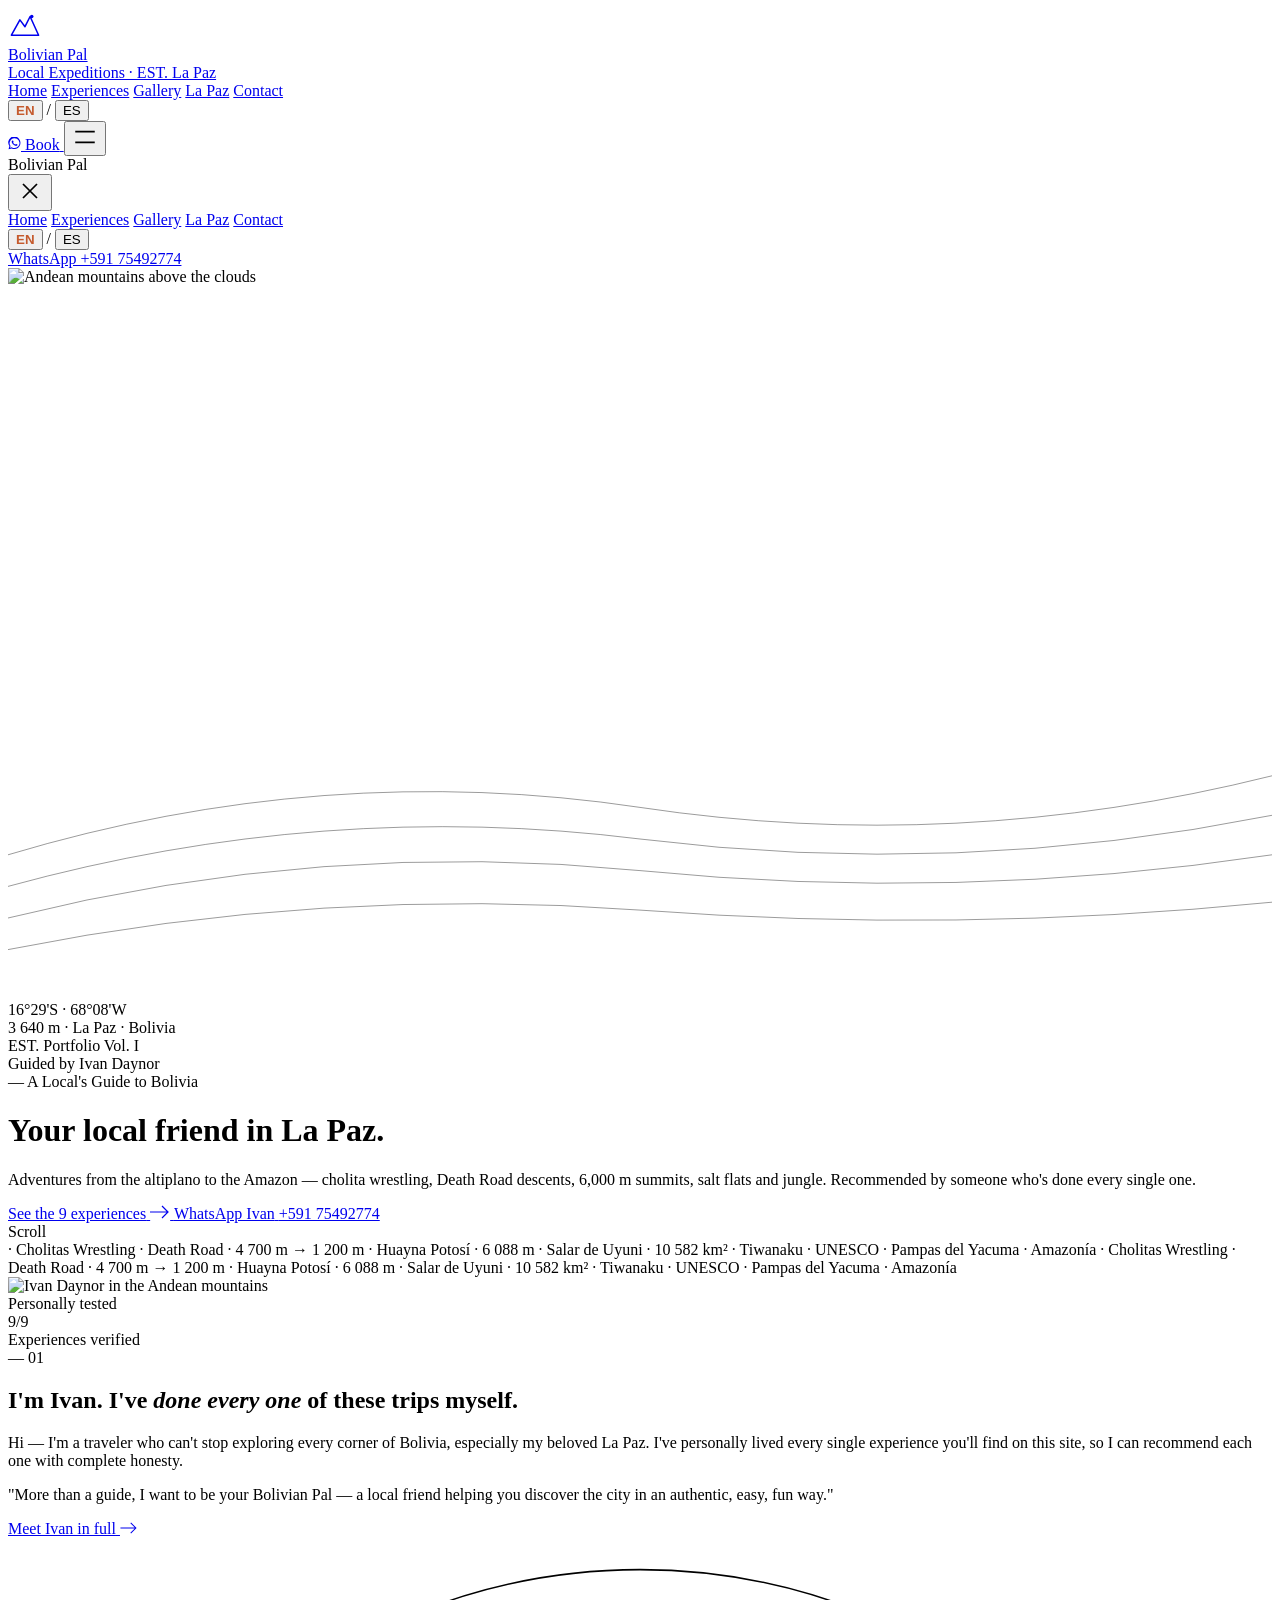
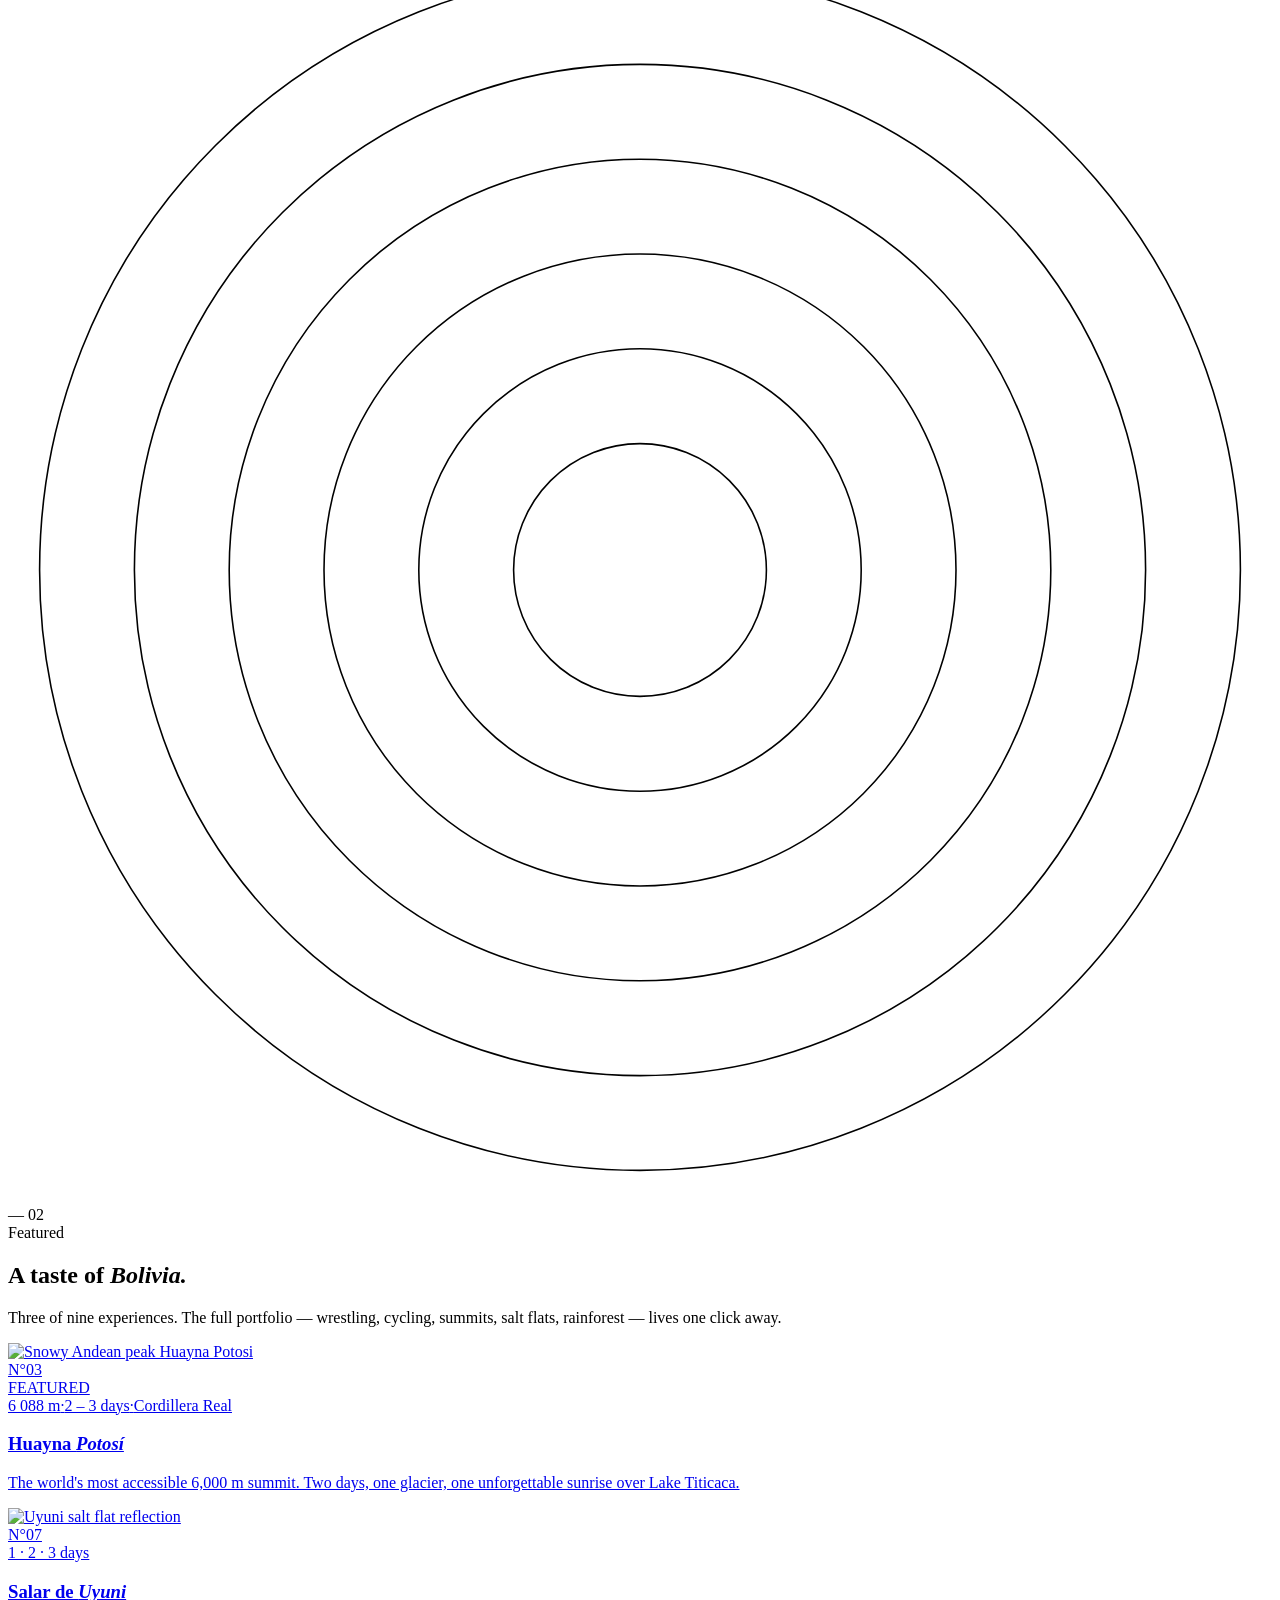
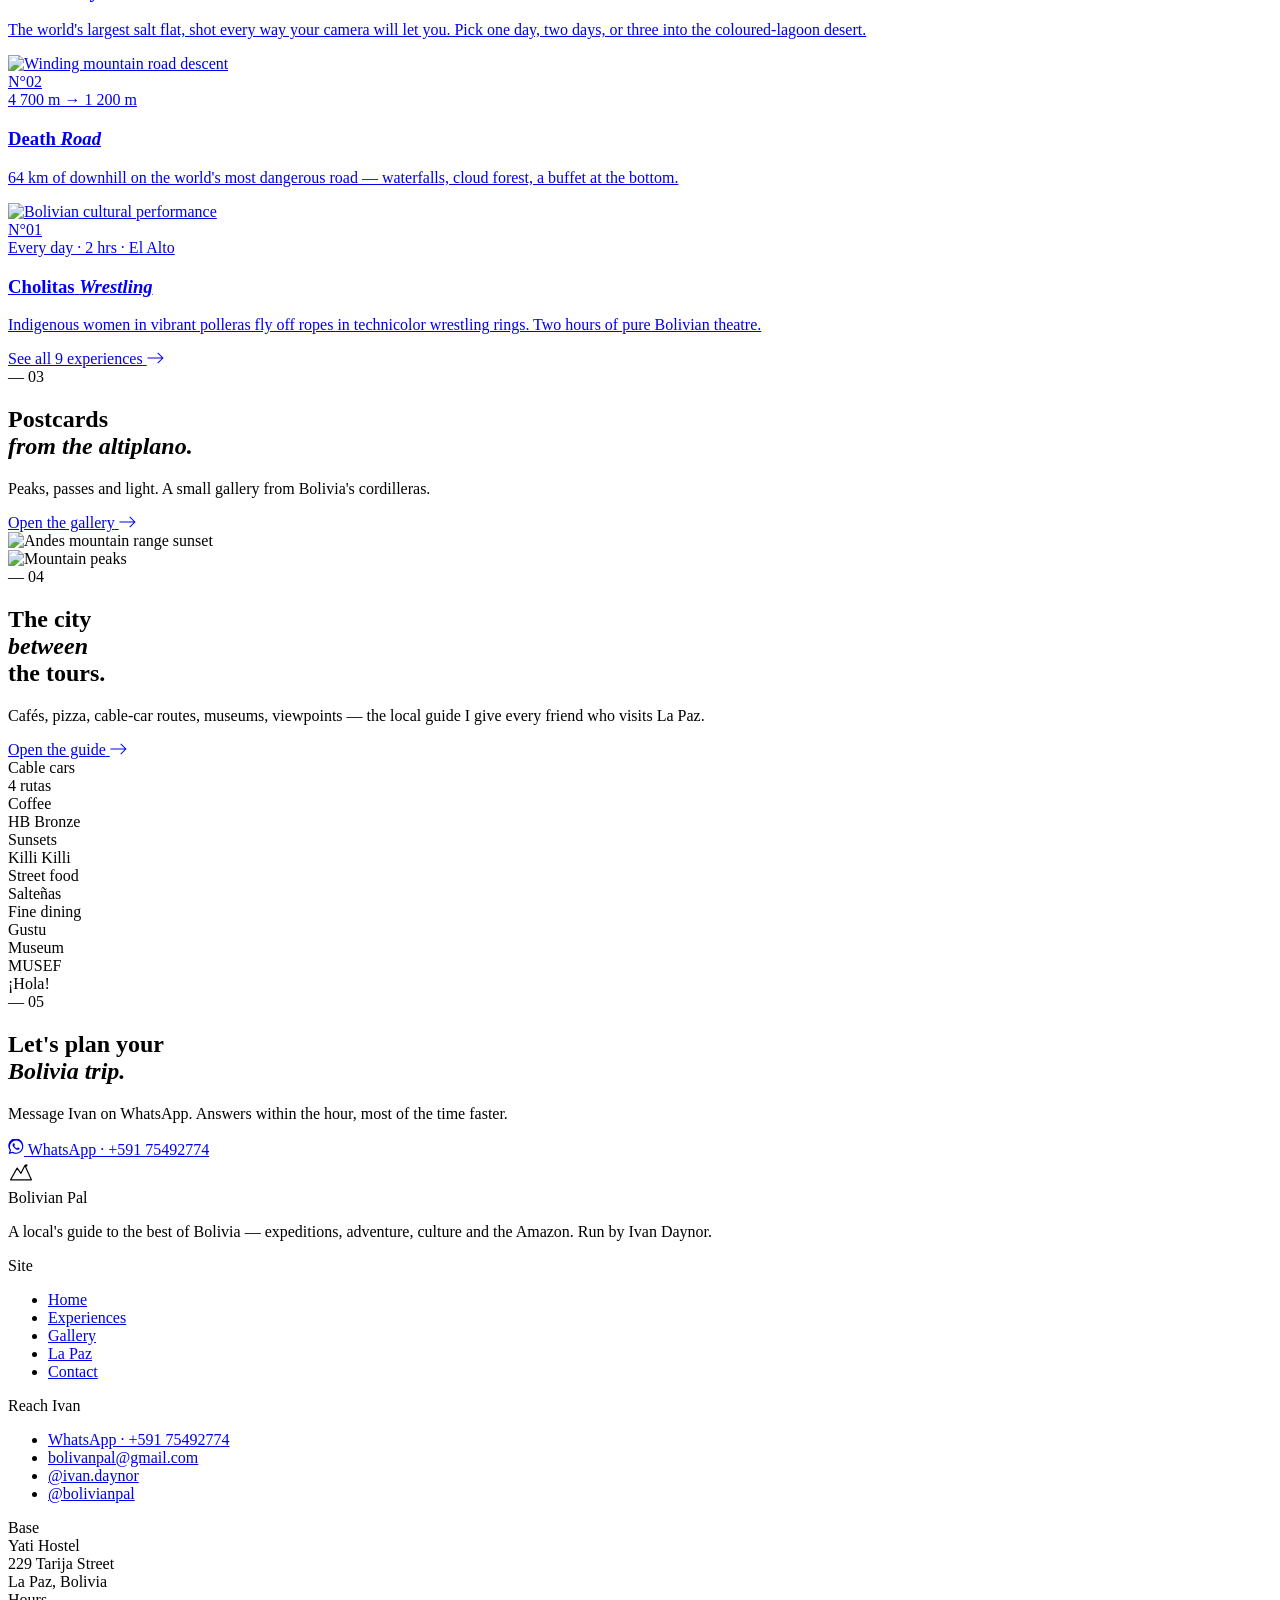
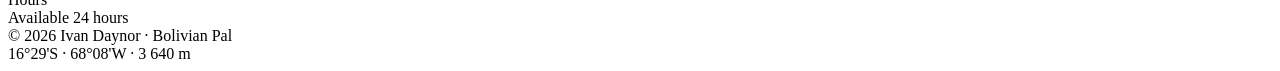
==== commit c0435e2e: "Replace all stock images with topic-accurate Unsplash photos" ====
--- a/index.html
+++ b/index.html
@@ -46,7 +46,7 @@
   <!-- ============ HERO ============ -->
   <header id="top" class="relative h-[100svh] min-h-[680px] overflow-hidden bg-ink text-bone">
     <div class="absolute inset-0">
-      <img src="https://images.unsplash.com/photo-1464822759023-fed622ff2c3b?auto=format&fit=crop&w=2400&q=85" alt="Andean mountains above the clouds" class="w-full h-full object-cover opacity-60" data-fallback data-w="2400" data-h="1350" />
+      <img src="https://images.unsplash.com/photo-1703946004121-68645ac09346?auto=format&fit=crop&w=2400&q=85" alt="Andean mountains above the clouds" class="w-full h-full object-cover opacity-60" data-fallback data-w="2400" data-h="1350" />
       <div class="absolute inset-0 bg-gradient-to-b from-ink/40 via-ink/30 to-ink"></div>
       <div class="absolute inset-0 bg-gradient-to-r from-ink/70 via-transparent to-ink/40"></div>
     </div>
@@ -197,7 +197,7 @@
         <!-- Huayna Potosi -->
         <a href="experiences.html#huayna" class="group col-span-12 lg:col-span-8 block">
           <div class="relative overflow-hidden aspect-[16/11]">
-            <img src="https://images.unsplash.com/photo-1469854523086-cc02fe5d8800?auto=format&fit=crop&w=1600&q=80" alt="Snowy Andean peak Huayna Potosi" class="w-full h-full object-cover transition-transform duration-[900ms] group-hover:scale-[1.04]" data-fallback data-w="1600" data-h="1100" />
+            <img src="https://images.unsplash.com/photo-1597250861267-429663f244a8?auto=format&fit=crop&w=1600&q=80" alt="Snowy Andean peak Huayna Potosi" class="w-full h-full object-cover transition-transform duration-[900ms] group-hover:scale-[1.04]" data-fallback data-w="1600" data-h="1100" />
             <div class="absolute inset-0 bg-gradient-to-t from-ink/90 via-ink/30 to-transparent"></div>
             <div class="absolute top-5 left-5 font-mono text-[10px] tracking-[0.25em] uppercase text-bone/80">N°03</div>
             <div class="absolute top-5 right-5 font-mono text-[10px] tracking-[0.25em] uppercase text-clay px-3 py-1 border border-clay/60">FEATURED</div>
@@ -216,7 +216,7 @@
         <!-- Uyuni -->
         <a href="experiences.html#uyuni" class="group col-span-12 md:col-span-6 lg:col-span-4 block">
           <div class="relative overflow-hidden aspect-[4/5] h-full">
-            <img src="https://images.unsplash.com/photo-1519681393784-d120267933ba?auto=format&fit=crop&w=1200&q=80" alt="Uyuni salt flat reflection" class="w-full h-full object-cover transition-transform duration-[900ms] group-hover:scale-[1.04]" data-fallback data-w="1200" data-h="1500" />
+            <img src="https://images.unsplash.com/photo-1526029655228-b7ee496c7819?auto=format&fit=crop&w=1200&q=80" alt="Uyuni salt flat reflection" class="w-full h-full object-cover transition-transform duration-[900ms] group-hover:scale-[1.04]" data-fallback data-w="1200" data-h="1500" />
             <div class="absolute inset-0 bg-gradient-to-t from-ink via-ink/20 to-transparent"></div>
             <div class="absolute top-5 left-5 font-mono text-[10px] tracking-[0.25em] uppercase text-bone/80">N°07</div>
             <div class="absolute bottom-0 left-0 right-0 p-6 md:p-8">
@@ -232,7 +232,7 @@
         <!-- Death Road -->
         <a href="experiences.html#deathroad" class="group col-span-12 md:col-span-6 lg:col-span-6 block">
           <div class="relative overflow-hidden aspect-[16/10]">
-            <img src="https://images.unsplash.com/photo-1502791451862-7bd8c1df43a7?auto=format&fit=crop&w=1400&q=80" alt="Winding mountain road descent" class="w-full h-full object-cover transition-transform duration-[900ms] group-hover:scale-[1.04]" data-fallback data-w="1400" data-h="875" />
+            <img src="https://images.unsplash.com/photo-1556867863-8deeabec18fa?auto=format&fit=crop&w=1400&q=80" alt="Winding mountain road descent" class="w-full h-full object-cover transition-transform duration-[900ms] group-hover:scale-[1.04]" data-fallback data-w="1400" data-h="875" />
             <div class="absolute inset-0 bg-gradient-to-t from-ink via-ink/20 to-transparent"></div>
             <div class="absolute top-5 left-5 font-mono text-[10px] tracking-[0.25em] uppercase text-bone/80">N°02</div>
             <div class="absolute bottom-0 left-0 right-0 p-6 md:p-8">
@@ -248,7 +248,7 @@
         <!-- Cholitas -->
         <a href="experiences.html#cholitas" class="group col-span-12 md:col-span-6 lg:col-span-6 block">
           <div class="relative overflow-hidden aspect-[16/10] bg-clay">
-            <img src="https://images.unsplash.com/photo-1528826007177-f38517ce9a88?auto=format&fit=crop&w=1400&q=80" alt="Bolivian cultural performance" class="w-full h-full object-cover mix-blend-multiply transition-transform duration-[900ms] group-hover:scale-[1.04]" data-fallback data-w="1400" data-h="875" />
+            <img src="https://images.unsplash.com/photo-1575654402720-0af3480d1fad?auto=format&fit=crop&w=1400&q=80" alt="Bolivian cultural performance" class="w-full h-full object-cover mix-blend-multiply transition-transform duration-[900ms] group-hover:scale-[1.04]" data-fallback data-w="1400" data-h="875" />
             <div class="absolute inset-0 bg-gradient-to-t from-ink via-ink/10 to-transparent"></div>
             <div class="absolute top-5 left-5 font-mono text-[10px] tracking-[0.25em] uppercase text-bone/90">N°01</div>
             <div class="absolute bottom-0 left-0 right-0 p-6 md:p-8 text-bone">
@@ -292,10 +292,10 @@
 
         <div class="md:col-span-7 grid grid-cols-2 gap-3 md:gap-4">
           <div class="aspect-[4/5] overflow-hidden">
-            <img src="https://images.unsplash.com/photo-1506905925346-21bda4d32df4?auto=format&fit=crop&w=900&q=80" alt="Mountain sunset" class="w-full h-full object-cover" data-fallback data-w="900" data-h="1125" />
+            <img src="https://images.unsplash.com/photo-1664716830066-9a2283b7b9a0?auto=format&fit=crop&w=900&q=80" alt="Andes mountain range sunset" class="w-full h-full object-cover" data-fallback data-w="900" data-h="1125" />
           </div>
           <div class="aspect-[4/5] overflow-hidden mt-8 md:mt-12">
-            <img src="https://images.unsplash.com/photo-1486080756348-9948b8c49bb1?auto=format&fit=crop&w=900&q=80" alt="Mountain peaks" class="w-full h-full object-cover" data-fallback data-w="900" data-h="1125" />
+            <img src="https://images.unsplash.com/photo-1577567815745-06b28c50de76?auto=format&fit=crop&w=900&q=80" alt="Mountain peaks" class="w-full h-full object-cover" data-fallback data-w="900" data-h="1125" />
           </div>
         </div>
       </div>
